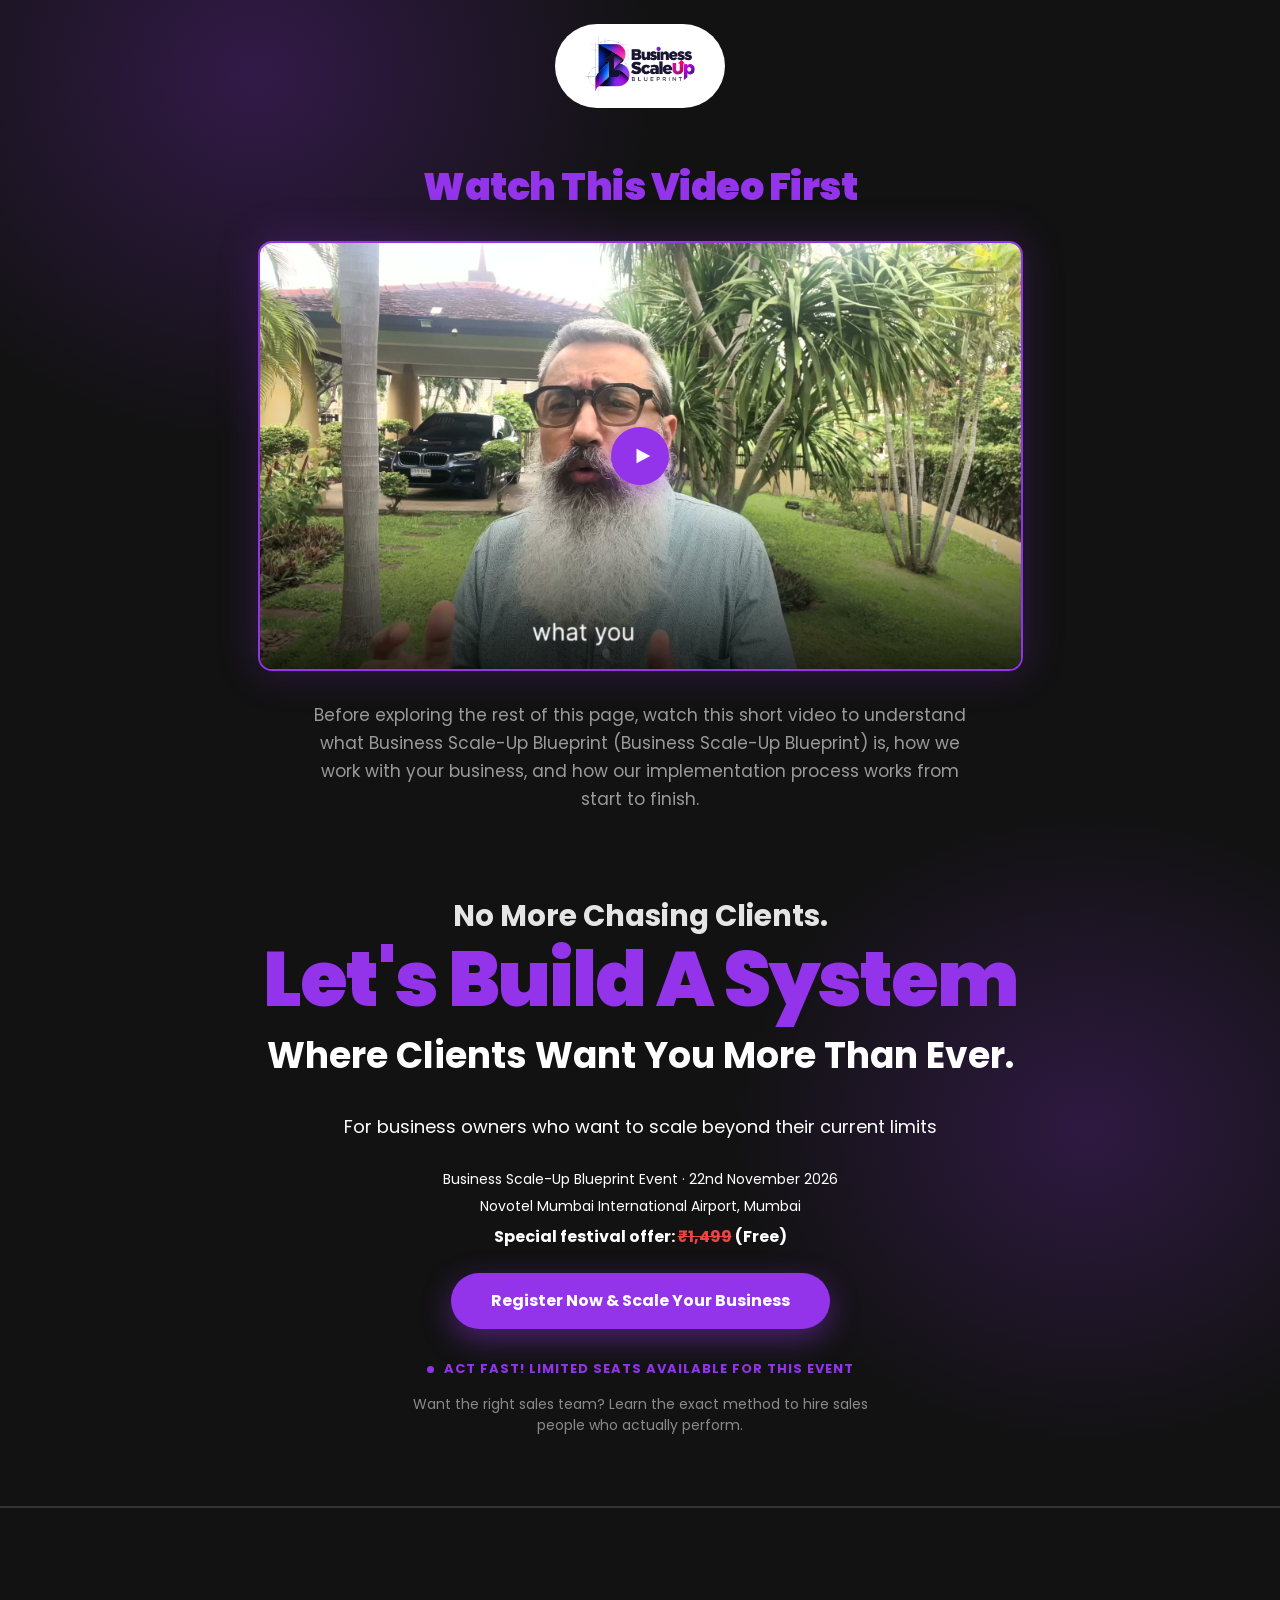
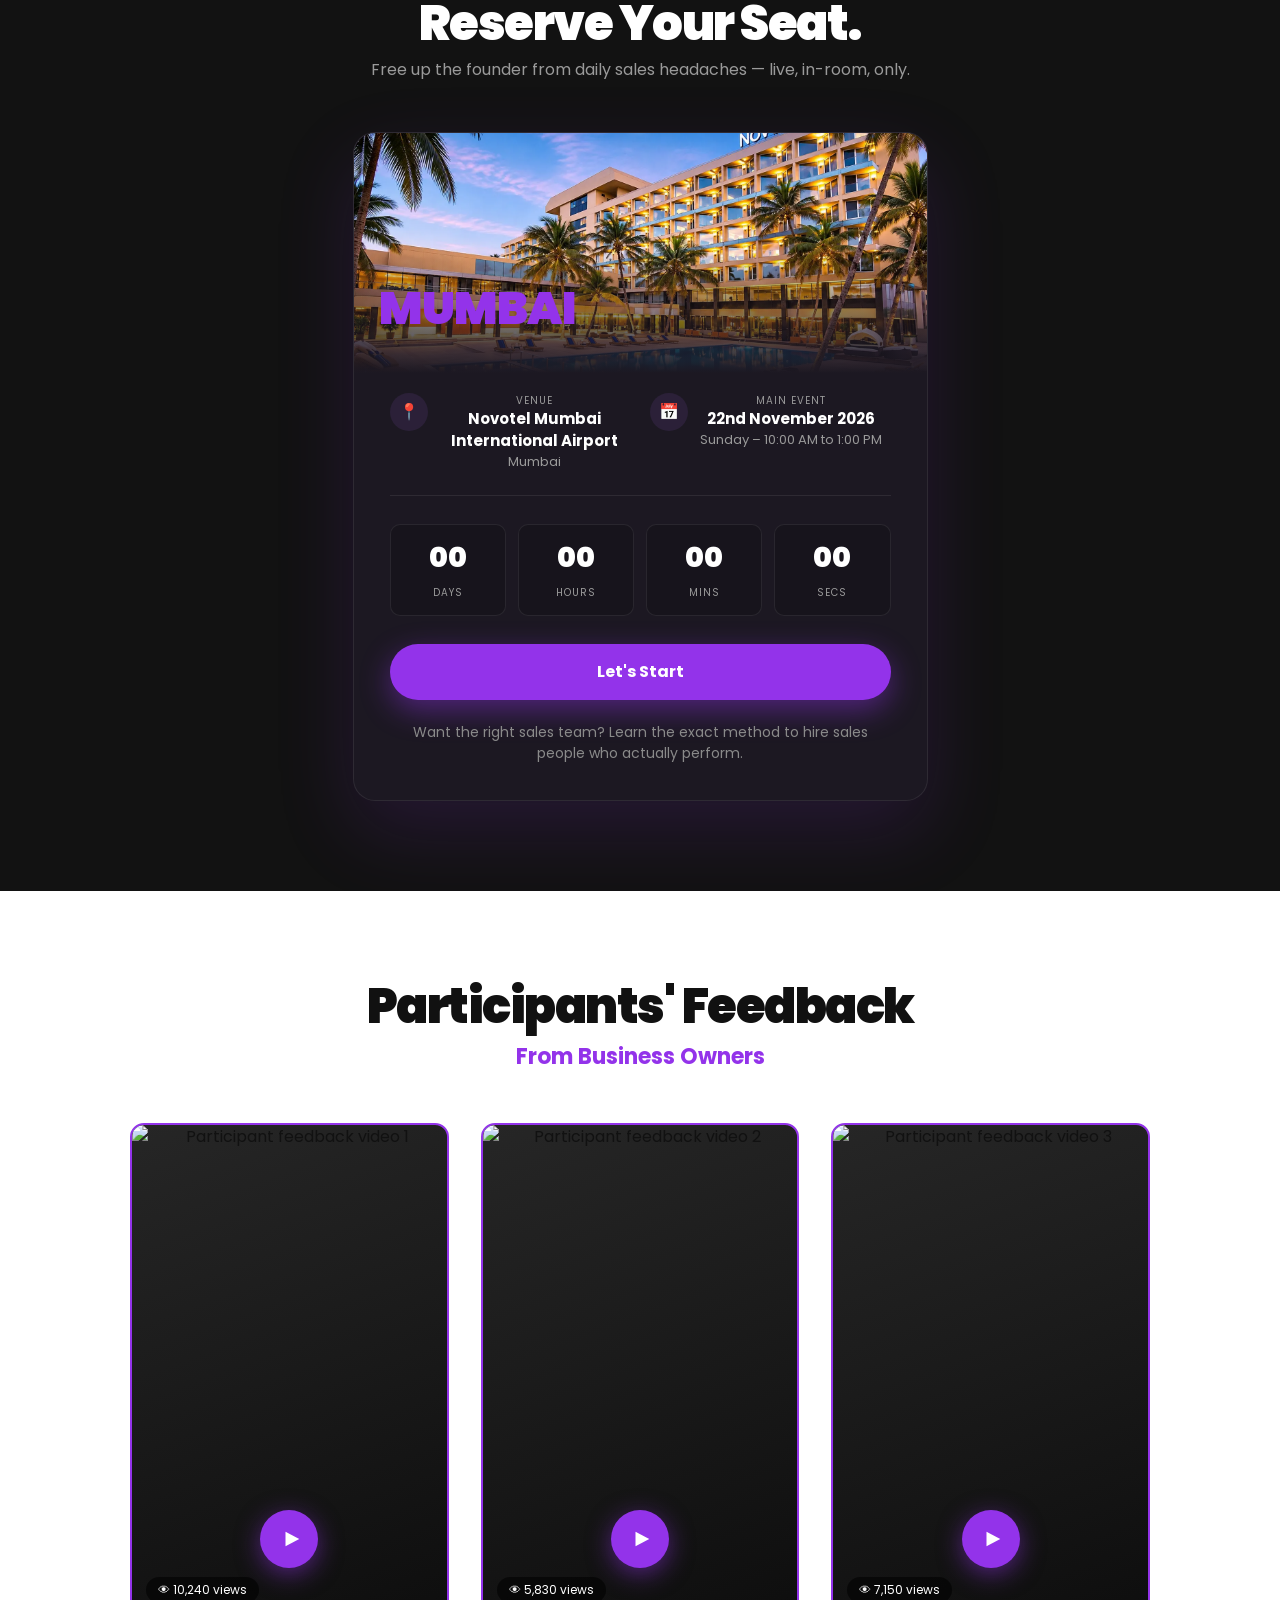
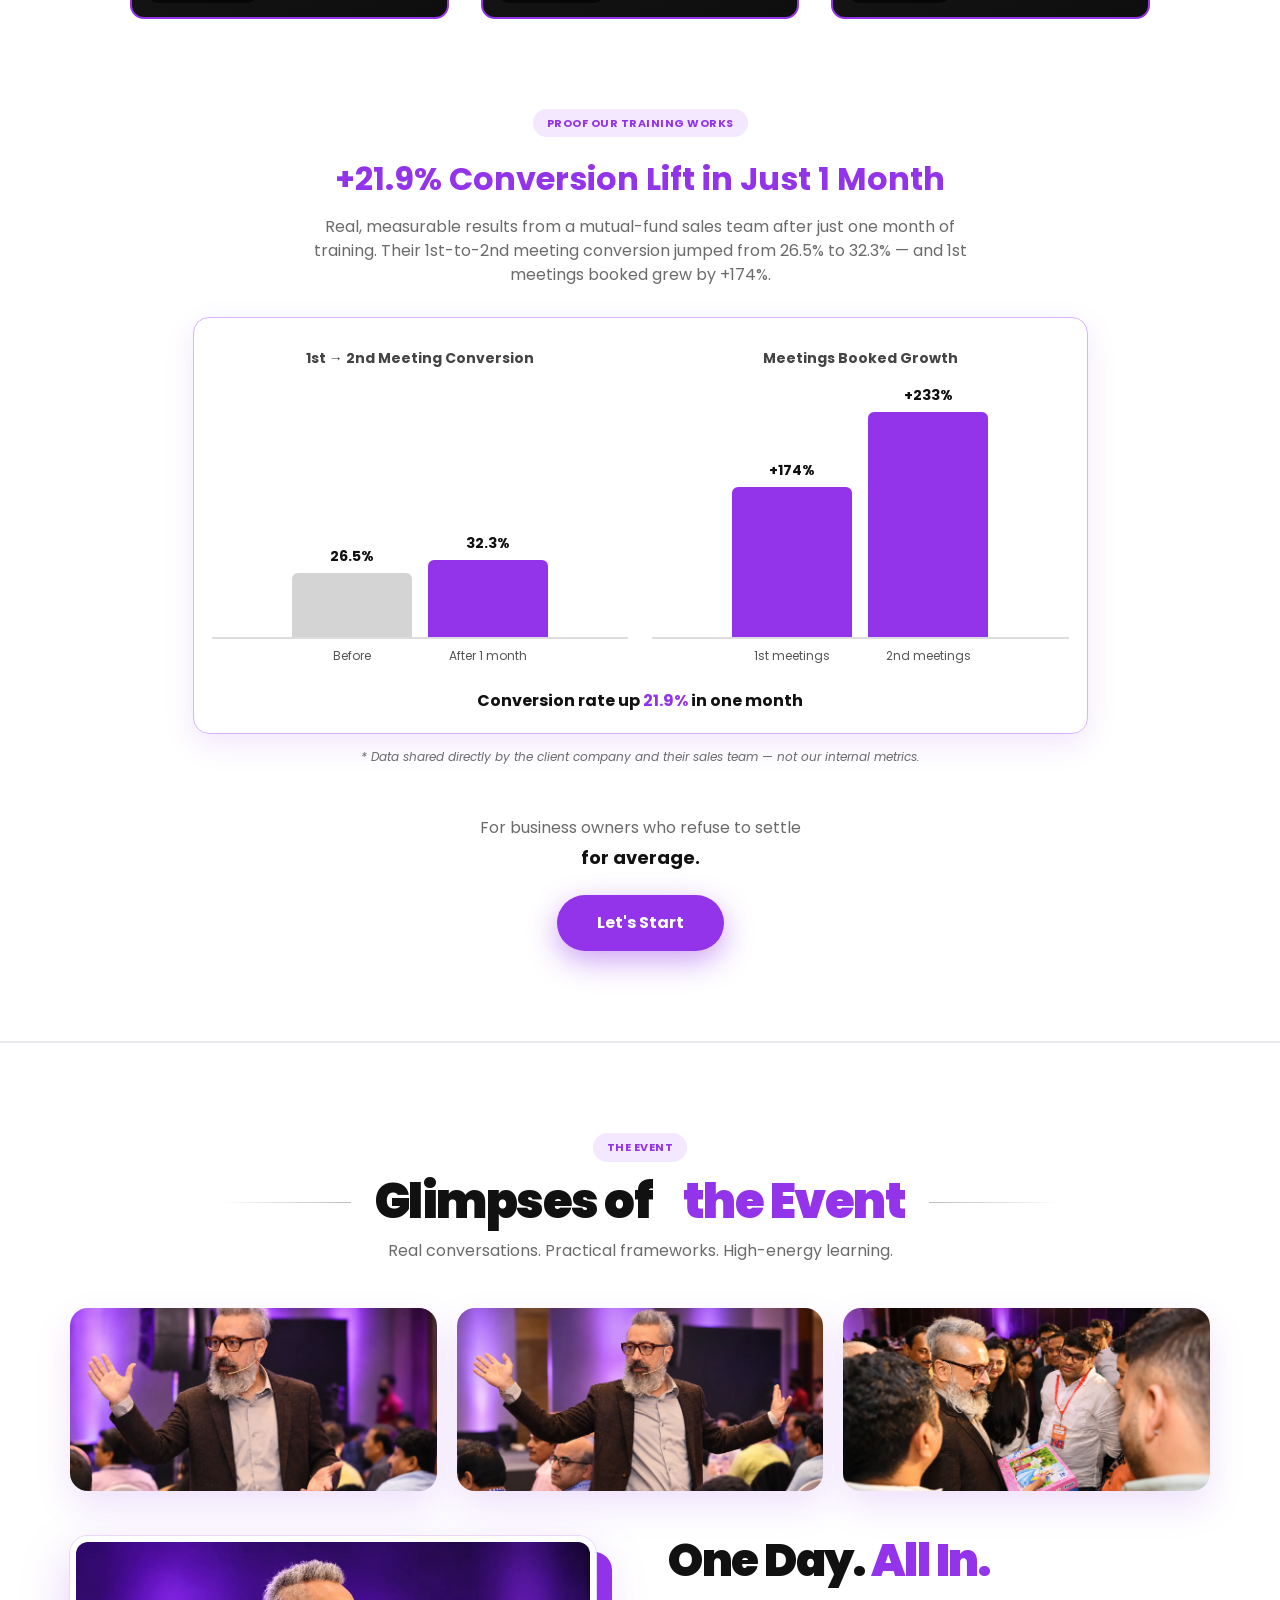
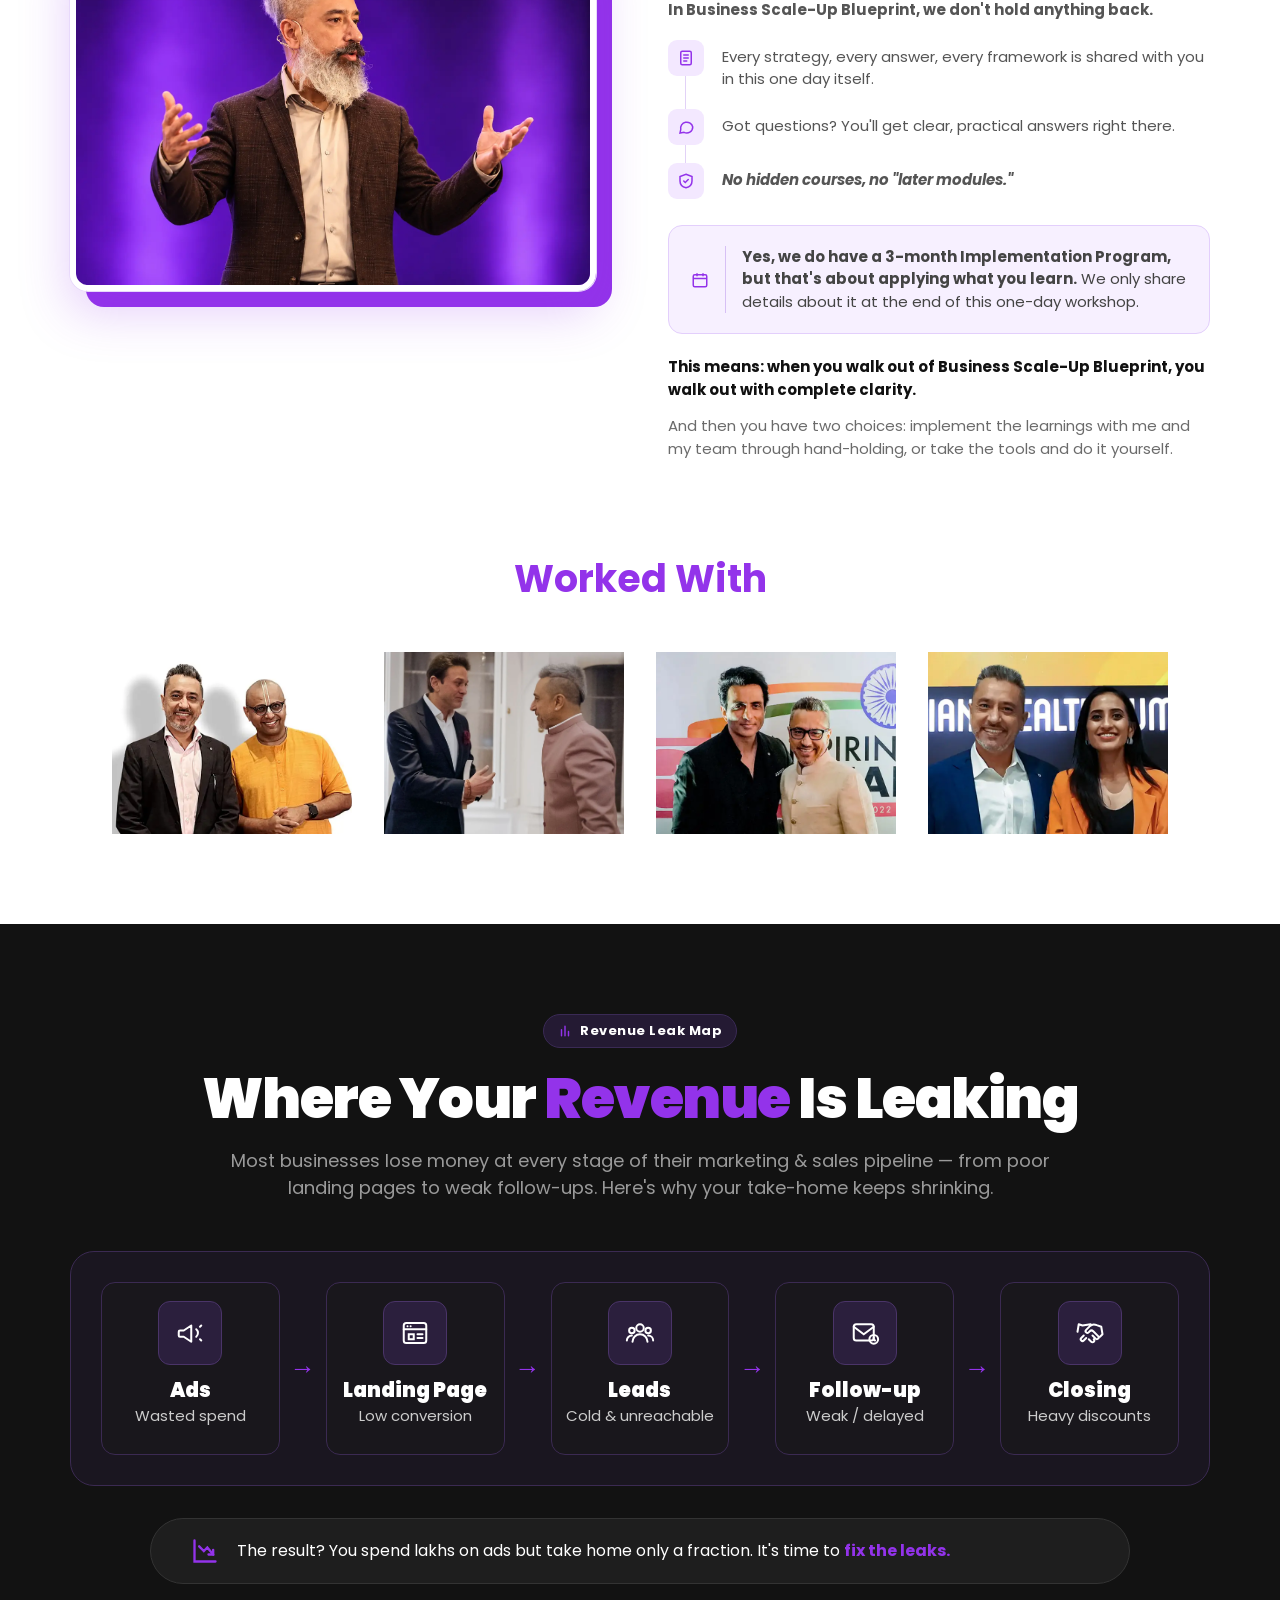
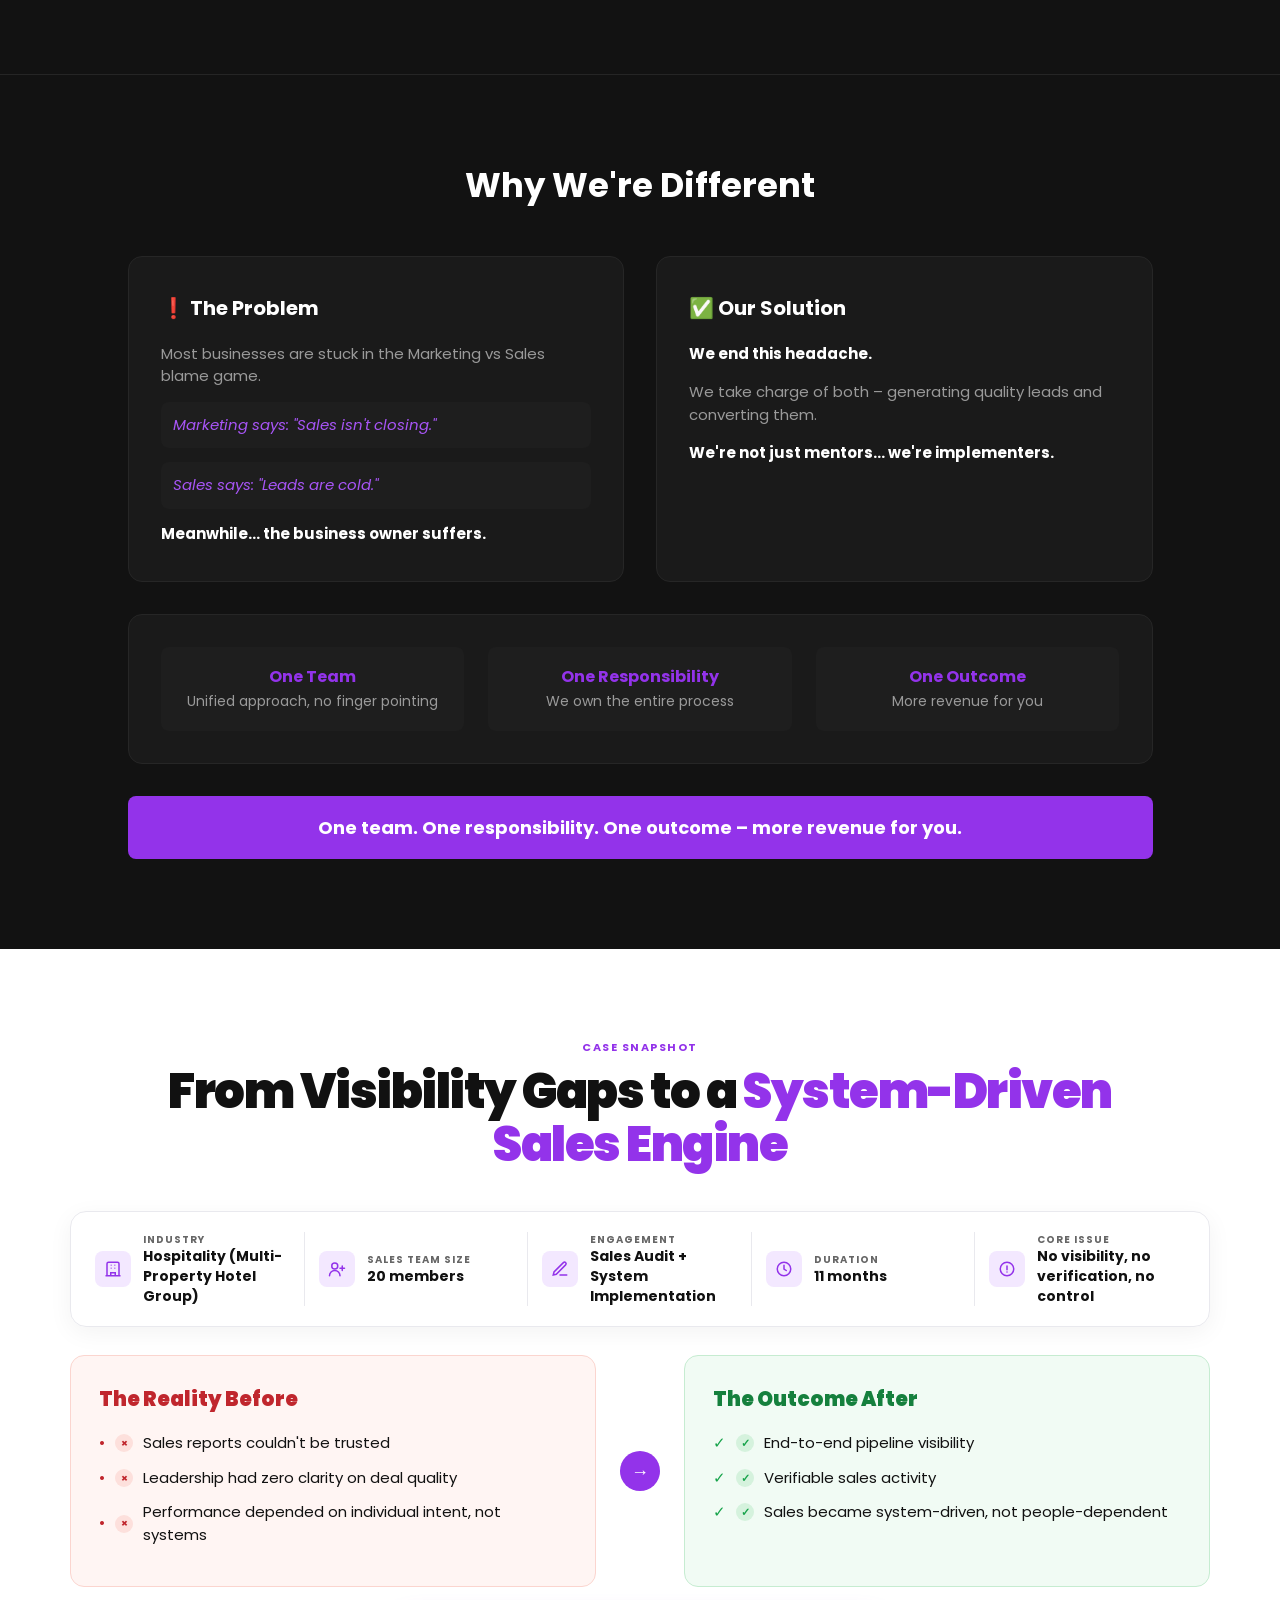
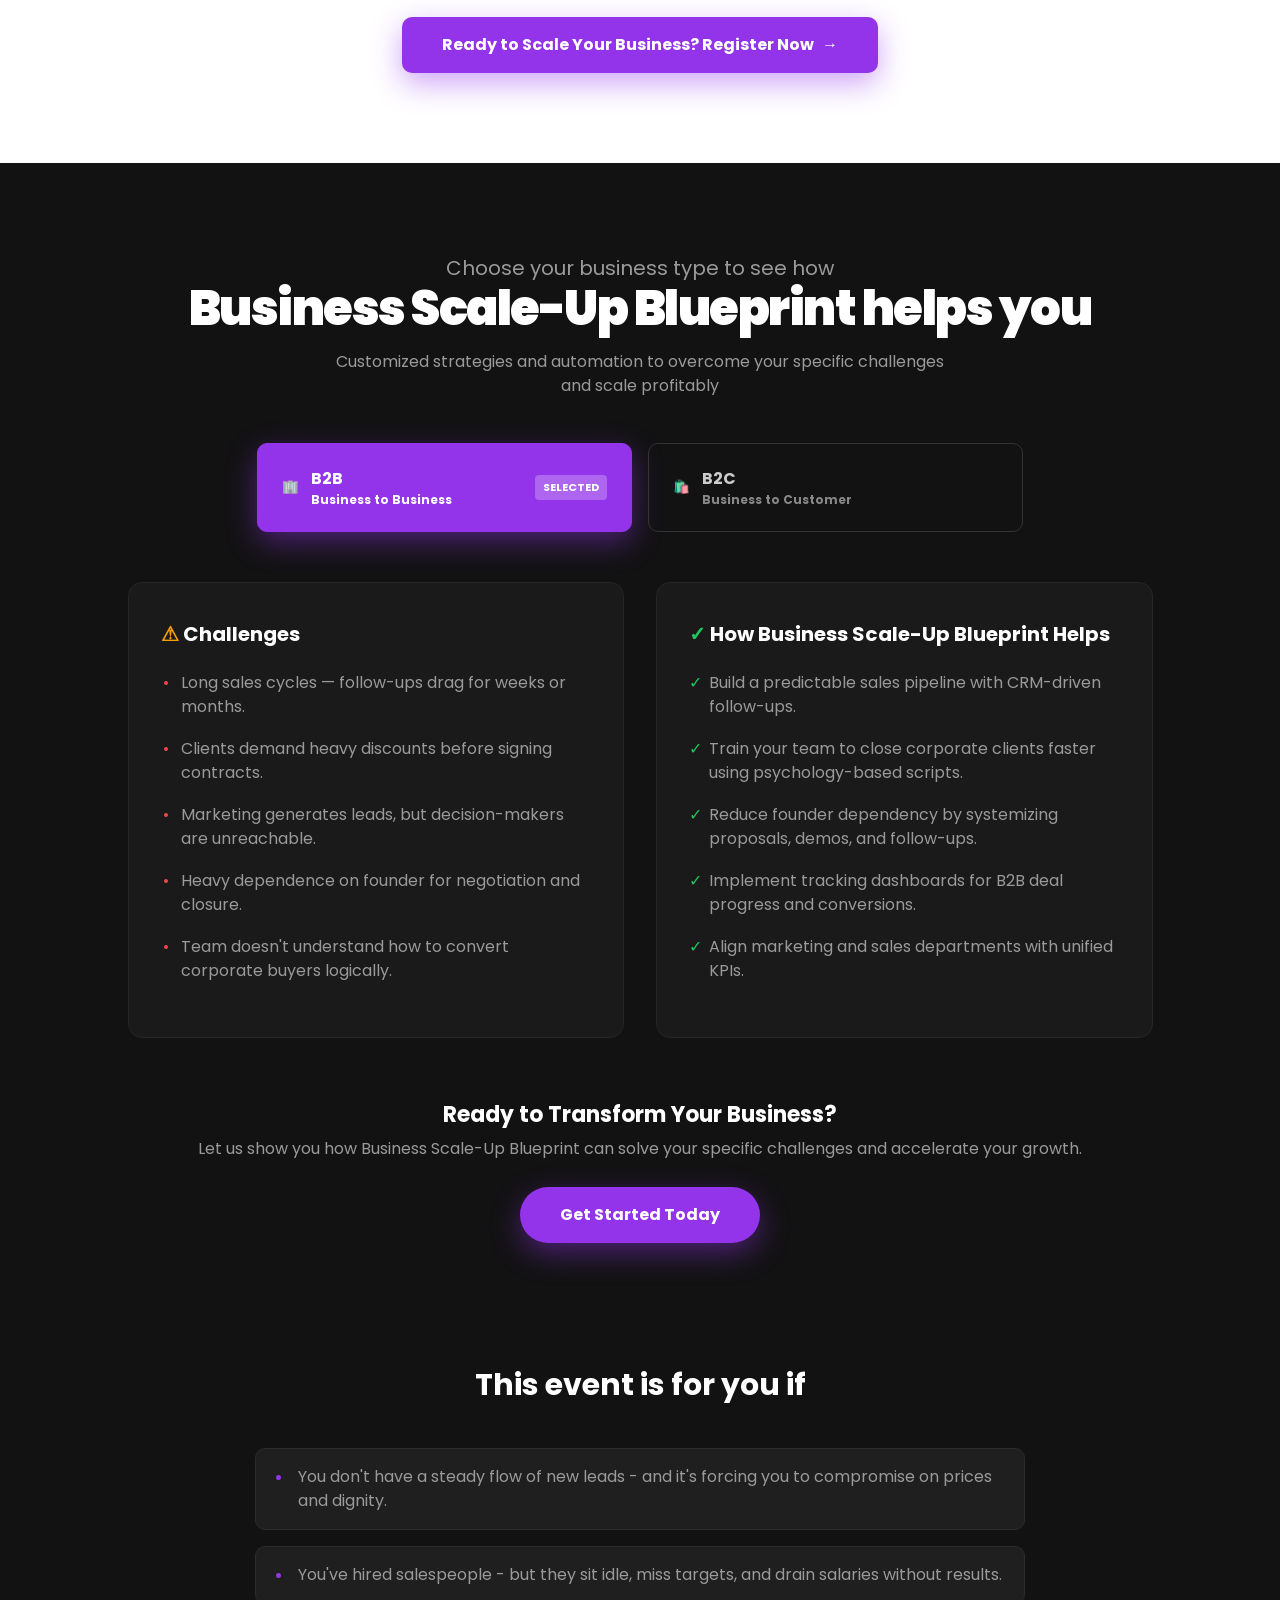
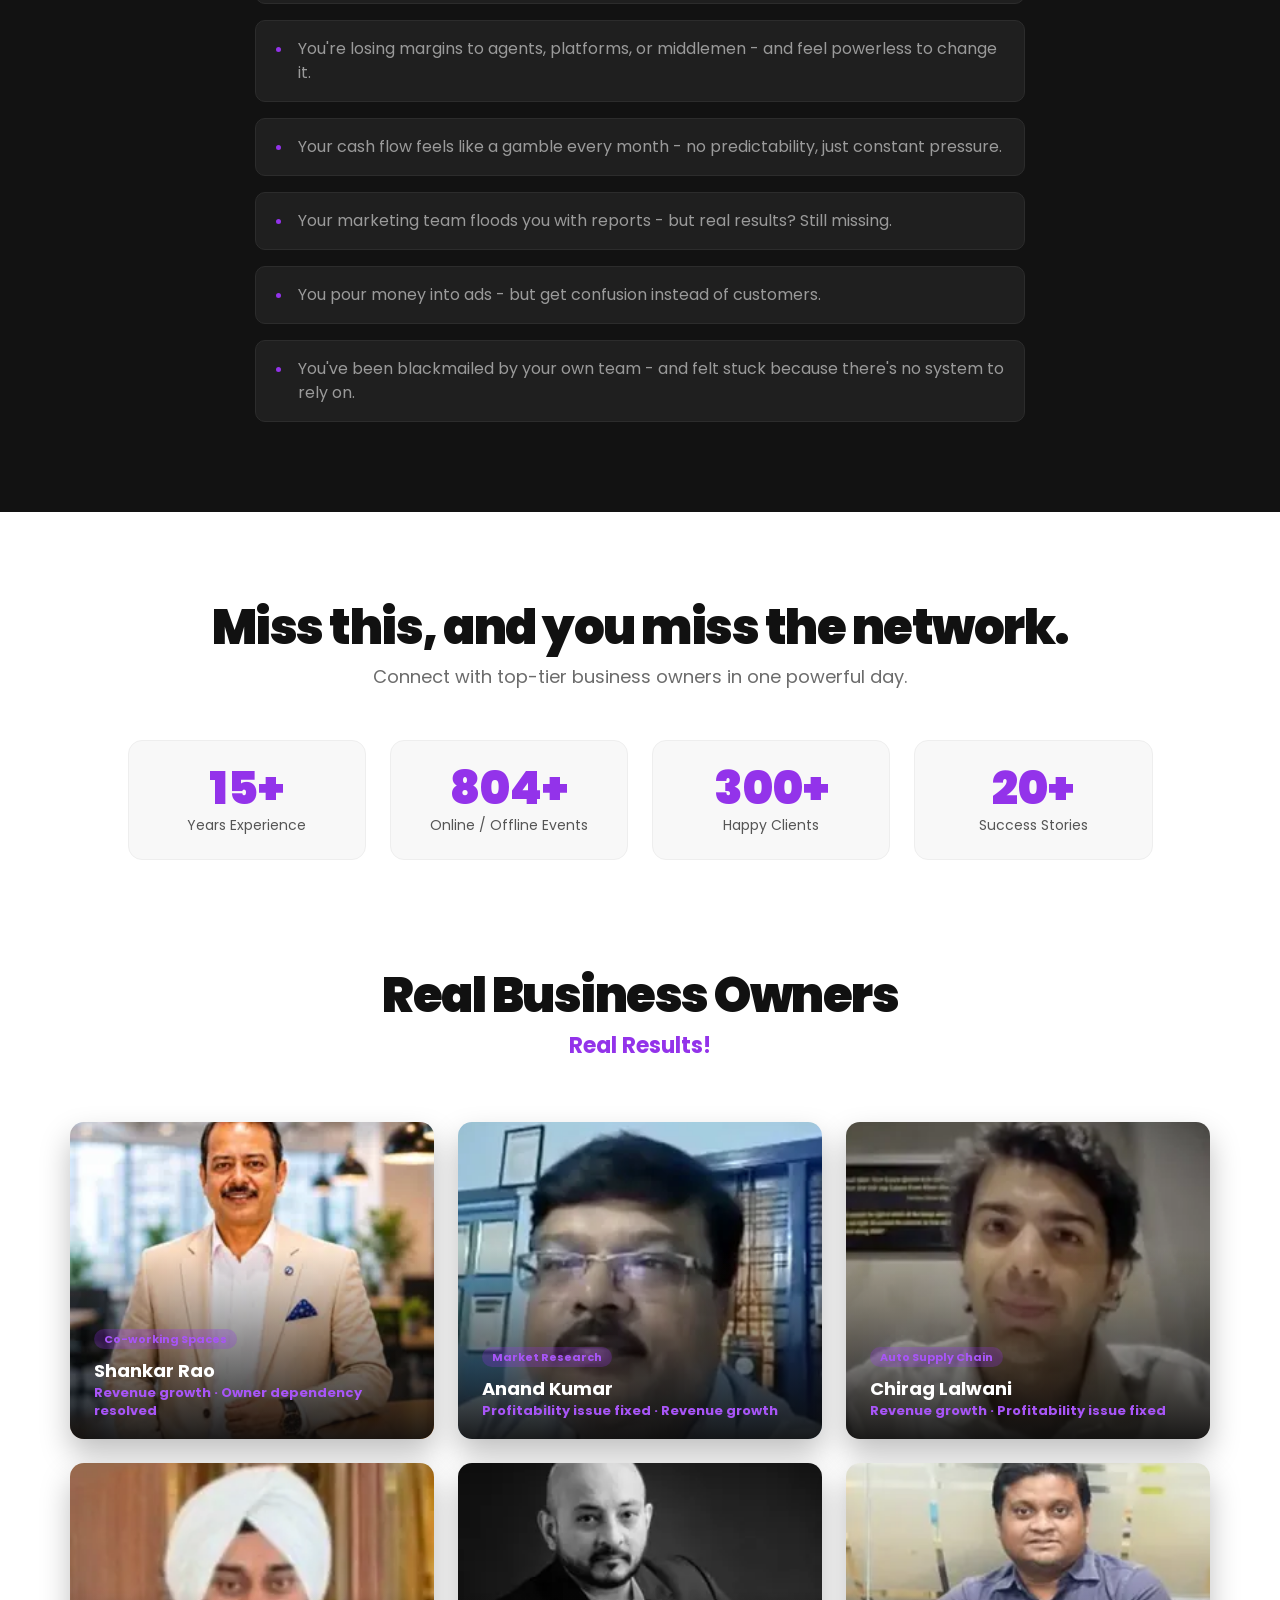
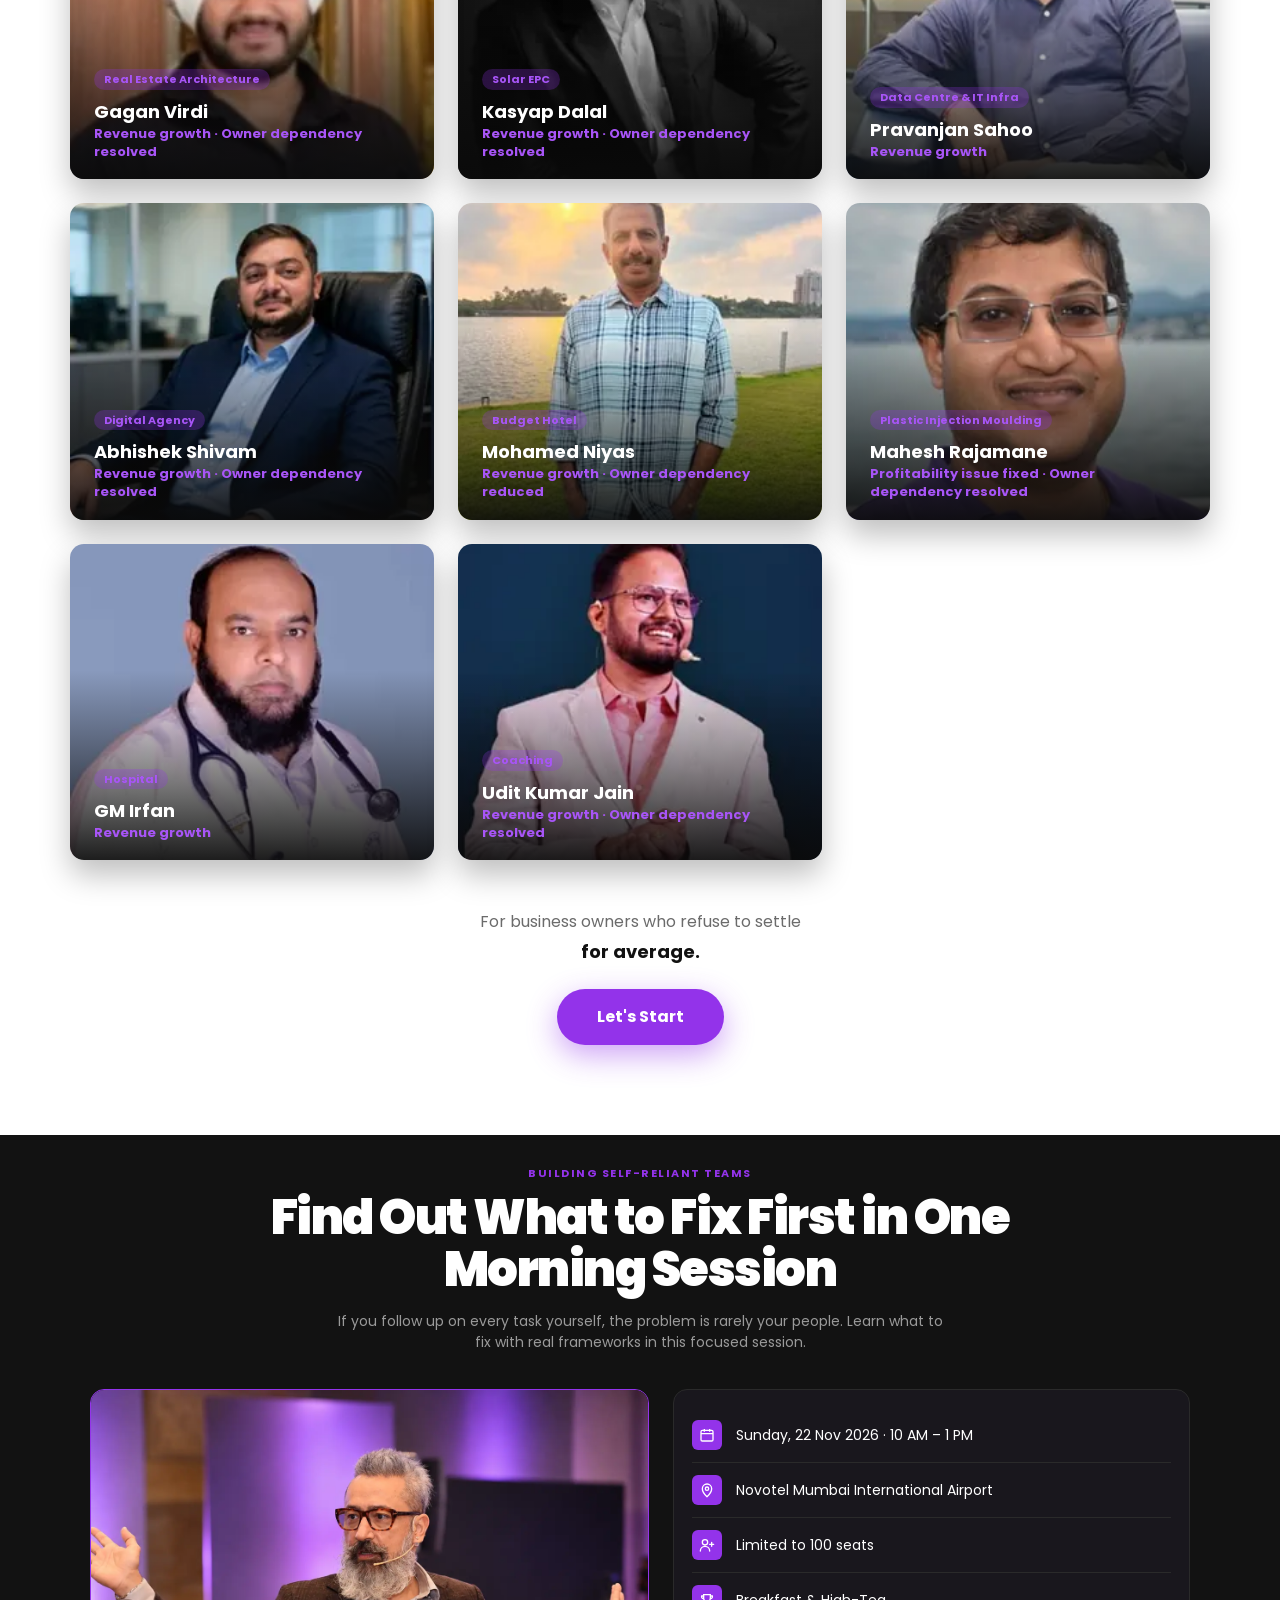
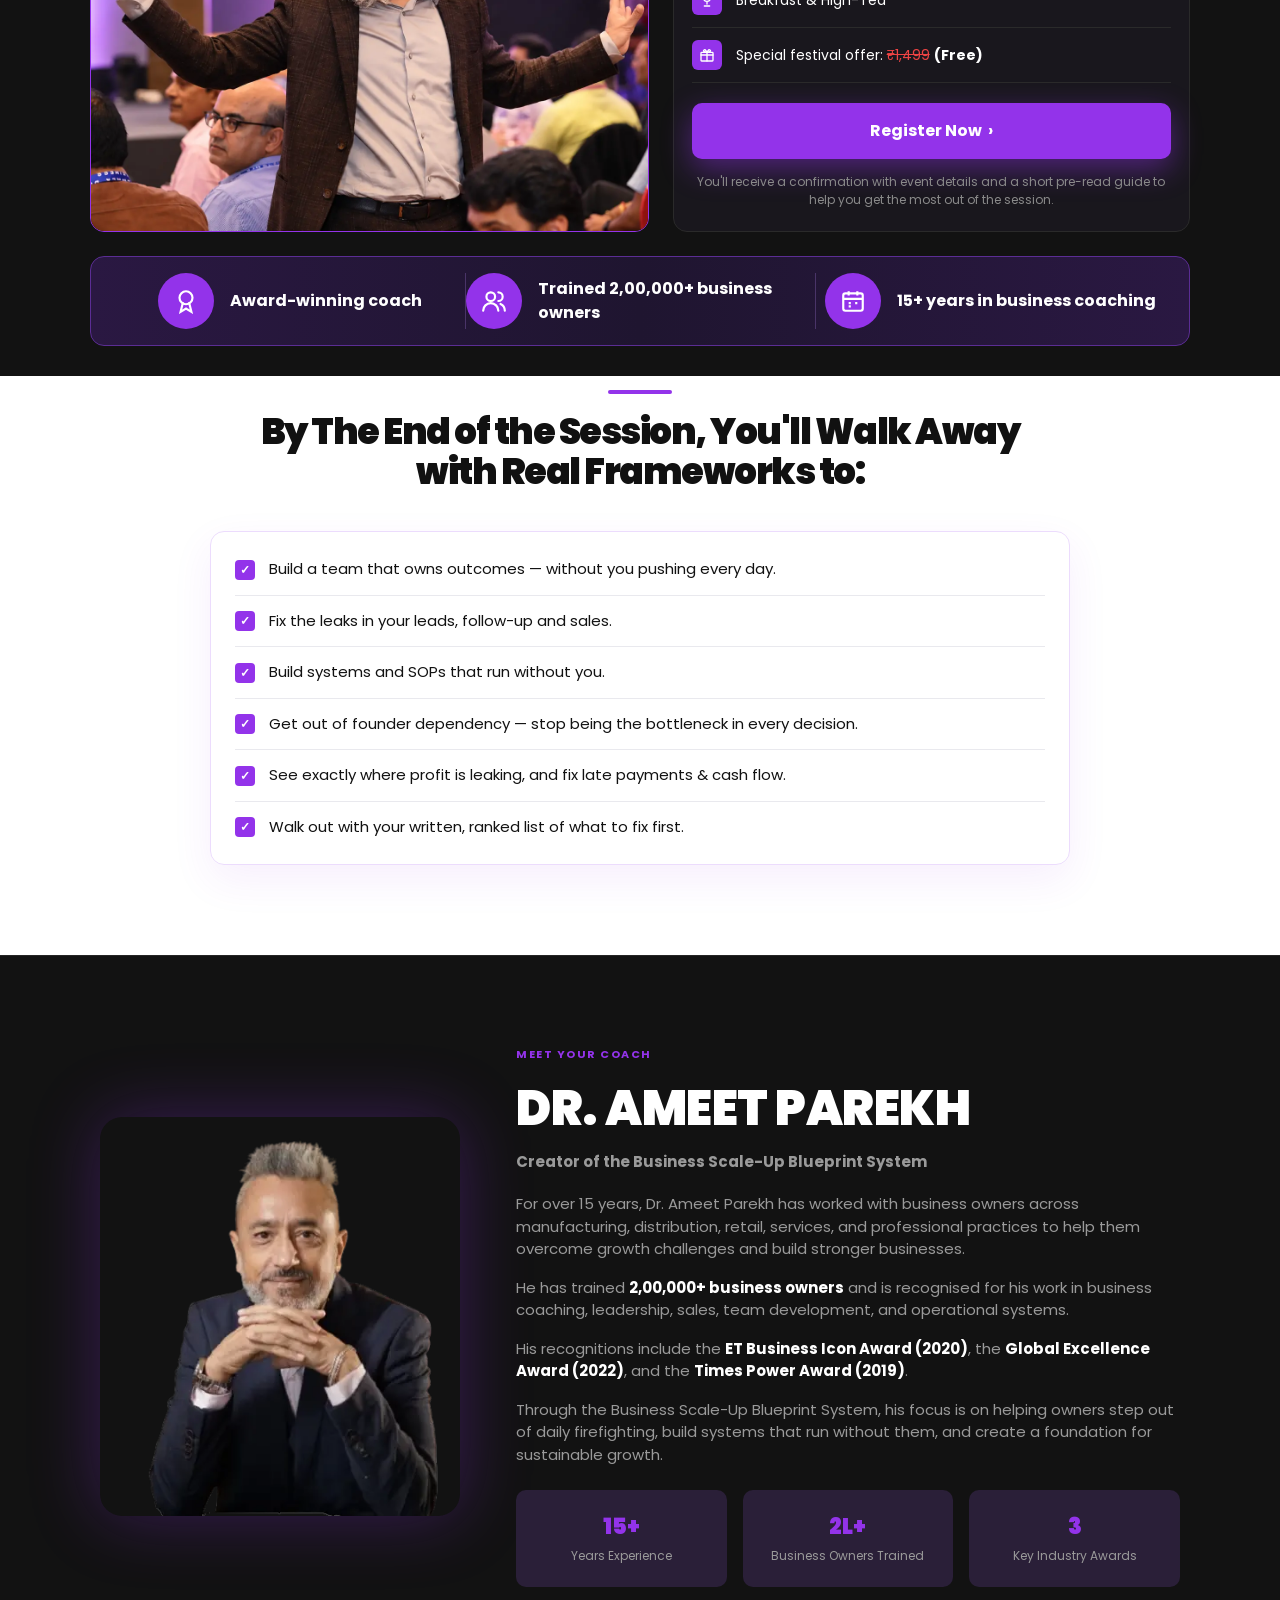
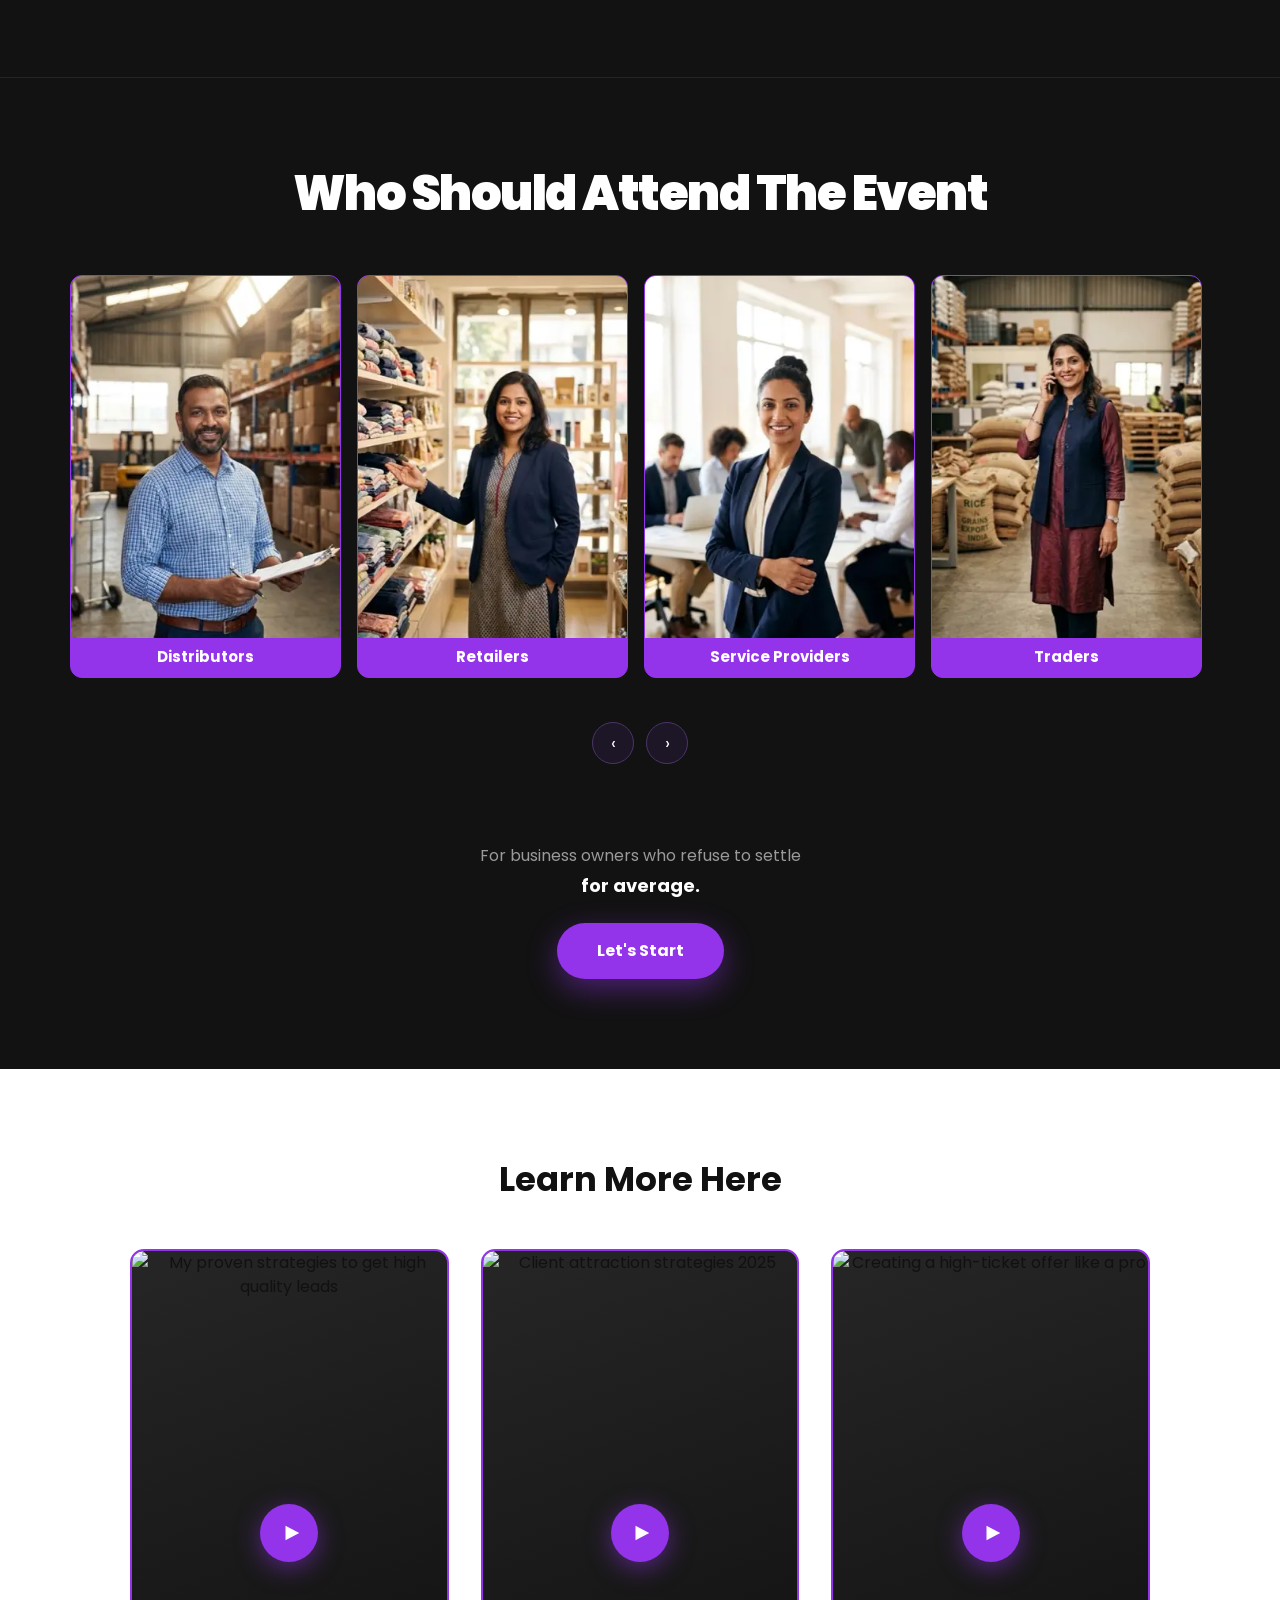
==== index.html @ 881541bb "project-1" ====
<!DOCTYPE html>
<html lang="en">

<head>
  <meta charset="UTF-8">
  <meta name="viewport" content="width=device-width, initial-scale=1.0">
  <title>Business Scale-Up Blueprint | Mumbai · 22 Nov 2026</title>
  <meta name="description"
    content="Business Scale-Up Blueprint — a one-morning live event with Dr. Ameet Parekh at Novotel Mumbai International Airport.">
  <link rel="preconnect" href="https://fonts.googleapis.com">
  <link rel="preconnect" href="https://fonts.gstatic.com" crossorigin>
  <link
    href="https://fonts.googleapis.com/css2?family=Poppins:ital,wght@0,400;0,500;0,700;0,900;1,400;1,700&display=swap"
    rel="stylesheet">
  <link rel="stylesheet" href="css/style.css">
</head>

<body>

  <!-- SVG play icon reused -->
  <svg width="0" height="0" style="position:absolute">
    <symbol id="i-play" viewBox="0 0 24 24">
      <path d="M6 4l15 8-15 8z" />
    </symbol>
  </svg>

  <!-- ================= 1. HERO ================= -->
  <header class="hero">
    <div class="container">
      <a href="#" class="logo-pill"><img src="assets/logo.webp" alt="Business Scale-Up Blueprint"></a>

      <h2 class="hero-title">Watch This Video First</h2>
      <div class="video-box" data-drive-id="1B0YJEiHAaiFu1p62d3DX7DwS8vbmgp_f">
        <img src="assets/hero-video-thumbnail.jpg" alt="Watch this video first">
        <button class="play" aria-label="Play video"><svg>
            <use href="#i-play" />
          </svg></button>
      </div>
      <p class="hero-desc">Before exploring the rest of this page, watch this short video to understand what Business
        Scale-Up Blueprint (Business Scale-Up Blueprint) is, how we work with your business, and how our implementation
        process works from start to finish.</p>

      <p class="hero-kicker">No More Chasing Clients.</p>
      <h1 class="hero-h1">Let's Build A System</h1>
      <p class="hero-h2">Where Clients Want You More Than Ever.</p>
      <p class="hero-for">For business owners who want to scale beyond their current limits</p>
      <p class="hero-meta">Business Scale-Up Blueprint Event · 22nd November 2026<br>Novotel Mumbai International
        Airport, Mumbai</p>
      <p class="hero-offer">Special festival offer: <span class="strike">₹1,499</span> (Free)</p>
      <a href="#" class="btn" data-popup>Register Now &amp; Scale Your Business</a>
      <br>
      <span class="act-fast">Act Fast! Limited Seats Available for This Event</span>
      <p class="small-note">Want the right sales team? Learn the exact method to hire sales people who actually perform.
      </p>
    </div>
  </header>

  <!-- ================= 2. RESERVE ================= -->
  <section class="sec reserve dark" id="reserve">
    <div class="container center">
      <h2 class="h-black h-lg">Reserve Your Seat.</h2>
      <p class="lead" style="margin-top:8px">Free up the founder from daily sales headaches — live, in-room, only.</p>

      <div class="reserve-card">
        <div class="reserve-img">
          <img src="assets/novotel-mumbai.webp" alt="Novotel Mumbai International Airport">
          <span>MUMBAI</span>
        </div>
        <div class="reserve-body">
          <div class="reserve-info">
            <div class="info-item">
              <span class="info-ico">📍</span>
              <div><small>Venue</small><b>Novotel Mumbai International Airport</b>
                <p>Mumbai</p>
              </div>
            </div>
            <div class="info-item">
              <span class="info-ico">📅</span>
              <div><small>Main Event</small><b>22nd November 2026</b>
                <p>Sunday – 10:00 AM to 1:00 PM</p>
              </div>
            </div>
          </div>
          <div class="countdown" id="countdown">
            <div><b data-cd="d">00</b><small>Days</small></div>
            <div><b data-cd="h">00</b><small>Hours</small></div>
            <div><b data-cd="m">00</b><small>Mins</small></div>
            <div><b data-cd="s">00</b><small>Secs</small></div>
          </div>
          <a href="#" class="btn btn-block" data-popup>Let's Start</a>
          <p class="small-note">Want the right sales team? Learn the exact method to hire sales people who actually
            perform.</p>
        </div>
      </div>
    </div>
  </section>

  <!-- ================= 3. FEEDBACK + PROOF ================= -->
  <section class="sec light">
    <div class="container center">
      <h2 class="h-black h-lg">Participants' Feedback</h2>
      <p class="h-sub">From Business Owners</p>

      <div class="video-grid">
        <div class="vcard">
          <img src="assets/feedback-video-1.webp" alt="Participant feedback video 1">
          <button class="play" aria-label="Play"><svg>
              <use href="#i-play" />
            </svg></button>
          <span class="views">👁 10,240 views</span>
        </div>
        <div class="vcard">
          <img src="assets/feedback-video-2.webp" alt="Participant feedback video 2">
          <button class="play" aria-label="Play"><svg>
              <use href="#i-play" />
            </svg></button>
          <span class="views">👁 5,830 views</span>
        </div>
        <div class="vcard">
          <img src="assets/feedback-video-3.webp" alt="Participant feedback video 3">
          <button class="play" aria-label="Play"><svg>
              <use href="#i-play" />
            </svg></button>
          <span class="views">👁 7,150 views</span>
        </div>
      </div>

      <div class="proof">
        <span class="pill-label">Proof Our Training Works</span>
        <h3>+21.9% Conversion Lift in Just 1 Month</h3>
        <p class="lead">Real, measurable results from a mutual-fund sales team after just one month of training. Their
          1st-to-2nd meeting conversion jumped from 26.5% to 32.3% — and 1st meetings booked grew by +174%.</p>

        <div class="chart-card">
          <div class="chart">
            <h4>1st → 2nd Meeting Conversion</h4>
            <div class="bars">
              <div class="bar grey"><b>26.5%</b><i style="height:24%"></i></div>
              <div class="bar"><b>32.3%</b><i style="height:29%"></i></div>
            </div>
            <div class="bar-labels"><span>Before</span><span>After 1 month</span></div>
          </div>
          <div class="chart">
            <h4>Meetings Booked Growth</h4>
            <div class="bars">
              <div class="bar"><b>+174%</b><i style="height:56%"></i></div>
              <div class="bar"><b>+233%</b><i style="height:84%"></i></div>
            </div>
            <div class="bar-labels"><span>1st meetings</span><span>2nd meetings</span></div>
          </div>
          <p class="chart-foot">Conversion rate up <span class="purple">21.9%</span> in one month</p>
        </div>
        <p class="footnote">* Data shared directly by the client company and their sales team — not our internal
          metrics.</p>
      </div>

      <div class="cta-block">
        <span class="l1">For business owners who refuse to settle</span>
        <span class="l2">for average.</span>
        <a href="#" class="btn" data-popup>Let's Start</a>
      </div>
    </div>
  </section>

  <!-- ================= 4. GLIMPSES / ONE DAY / WORKED WITH ================= -->
  <section class="sec light glimpses">
    <div class="container center">
      <span class="pill-label">The Event</span>
      <h2 class="h-black h-lg title-lines">Glimpses of <span class="purple">&nbsp;the Event</span></h2>
      <p class="lead">Real conversations. Practical frameworks. High-energy learning.</p>

      <div class="photo-row">
        <img src="assets/event-photo-1.webp" alt="Event photo 1">
        <img src="assets/event-photo-2.webp" alt="Event photo 2">
        <img src="assets/event-photo-3.webp" alt="Event photo 3">
      </div>

      <div class="allin" style="text-align:left">
        <div class="allin-img"><img src="assets/one-day-all-in.webp" alt="Dr. Ameet Parekh on stage"></div>
        <div>
          <h2 class="h-black">One Day. <span class="purple">All In.</span></h2>
          <p class="intro">In Business Scale-Up Blueprint, we don't hold anything back.</p>
          <div class="steps">
            <div class="step">
              <span class="step-ico"><svg viewBox="0 0 24 24" fill="none" stroke-width="2" stroke-linecap="round">
                  <rect x="5" y="3" width="14" height="18" rx="2" />
                  <path d="M9 8h6M9 12h6M9 16h4" />
                </svg></span>
              <p>Every strategy, every answer, every framework is shared with you in this one day itself.</p>
            </div>
            <div class="step">
              <span class="step-ico"><svg viewBox="0 0 24 24" fill="none" stroke-width="2" stroke-linecap="round">
                  <path d="M21 12a8 8 0 0 1-11.6 7.1L4 20l1-4.6A8 8 0 1 1 21 12z" />
                </svg></span>
              <p>Got questions? You'll get clear, practical answers right there.</p>
            </div>
            <div class="step">
              <span class="step-ico"><svg viewBox="0 0 24 24" fill="none" stroke-width="2" stroke-linecap="round">
                  <path d="M12 3l8 3v6c0 5-3.5 8-8 9-4.5-1-8-4-8-9V6z" />
                  <path d="M9 12l2 2 4-4" />
                </svg></span>
              <p><b><i>No hidden courses, no "later modules."</i></b></p>
            </div>
          </div>
          <div class="note-box">
            <svg width="18" height="18" viewBox="0 0 24 24" fill="none" stroke-width="2">
              <rect x="3" y="5" width="18" height="16" rx="2" />
              <path d="M3 10h18M8 3v4M16 3v4" />
            </svg>
            <p><b>Yes, we do have a 3-month Implementation Program, but that's about applying what you learn.</b> We
              only share details about it at the end of this one-day workshop.</p>
          </div>
          <p class="bold">This means: when you walk out of Business Scale-Up Blueprint, you walk out with complete
            clarity.</p>
          <p class="muted">And then you have two choices: implement the learnings with me and my team through
            hand-holding, or take the tools and do it yourself.</p>
        </div>
      </div>

      <div class="worked">
        <h3>Worked With</h3>
        <div class="worked-row">
          <img src="assets/worked-with-1.webp" alt="Worked with 1">
          <img src="assets/worked-with-2.webp" alt="Worked with 2">
          <img src="assets/worked-with-3.webp" alt="Worked with 3">
          <img src="assets/worked-with-4.webp" alt="Worked with 4">
        </div>
      </div>
    </div>
  </section>

  <!-- ================= 5. REVENUE LEAK ================= -->
  <section class="sec dark leak">
    <div class="container center">
      <span class="pill-label">
        <svg width="14" height="14" viewBox="0 0 24 24" fill="none" stroke="#9333ea" stroke-width="2.5"
          stroke-linecap="round">
          <path d="M6 20V10M12 20V4M18 20v-7" />
        </svg>
        Revenue Leak Map
      </span>
      <h2 class="h-black h-xl" style="margin-top:20px">Where Your <span class="purple">Revenue</span> Is Leaking</h2>
      <p class="lead">Most businesses lose money at every stage of their marketing &amp; sales pipeline — from poor
        landing pages to weak follow-ups. Here's why your take-home keeps shrinking.</p>

      <div class="flow">
        <div class="flow-step">
          <span class="flow-ico"><svg viewBox="0 0 24 24" fill="none" stroke-width="1.6" stroke-linecap="round"
              stroke-linejoin="round">
              <path d="M3 11v3a1 1 0 0 0 1 1h3l6 4V6L7 10H4a1 1 0 0 0-1 1z" />
              <path d="M17 9a4 4 0 0 1 0 6M20 7l1-1M20 17l1 1" />
            </svg></span>
          <div><b>Ads</b><small>Wasted spend</small></div>
        </div>
        <span class="flow-arrow">→</span>
        <div class="flow-step">
          <span class="flow-ico"><svg viewBox="0 0 24 24" fill="none" stroke-width="1.6" stroke-linecap="round">
              <rect x="3" y="4" width="18" height="16" rx="2" />
              <path d="M3 9h18M6 6.5h.01M8.5 6.5h.01M7 13h4v4H7zM14 13h4M14 16h4" />
            </svg></span>
          <div><b>Landing Page</b><small>Low conversion</small></div>
        </div>
        <span class="flow-arrow">→</span>
        <div class="flow-step">
          <span class="flow-ico"><svg viewBox="0 0 24 24" fill="none" stroke-width="1.6" stroke-linecap="round">
              <circle cx="12" cy="8" r="3" />
              <circle cx="5.5" cy="10" r="2.2" />
              <circle cx="18.5" cy="10" r="2.2" />
              <path d="M6 19a6 6 0 0 1 12 0M1.5 18a4 4 0 0 1 4-4M22.5 18a4 4 0 0 0-4-4" />
            </svg></span>
          <div><b>Leads</b><small>Cold &amp; unreachable</small></div>
        </div>
        <span class="flow-arrow">→</span>
        <div class="flow-step">
          <span class="flow-ico"><svg viewBox="0 0 24 24" fill="none" stroke-width="1.6" stroke-linecap="round">
              <rect x="3" y="5" width="16" height="13" rx="2" />
              <path d="M3 7l8 6 8-6" />
              <circle cx="19" cy="17" r="3.5" />
              <path d="M19 15.5V17l1 1" />
            </svg></span>
          <div><b>Follow-up</b><small>Weak / delayed</small></div>
        </div>
        <span class="flow-arrow">→</span>
        <div class="flow-step">
          <span class="flow-ico"><svg viewBox="0 0 24 24" fill="none" stroke-width="1.6" stroke-linecap="round"
              stroke-linejoin="round">
              <path
                d="M11 17l2 2a1.4 1.4 0 0 0 2-2M14 14l2.5 2.5a1.4 1.4 0 0 0 2-2l-3.9-3.9a2 2 0 0 0-2.8 0l-.9.9a1.4 1.4 0 0 1-2-2l2.8-2.8a5 5 0 0 1 5.7-1L21 7l1 6-2 2M2 11l1-6 3 1 6.5-1" />
              <path d="M7 14l-2 2a1.4 1.4 0 0 0 2 2l2-2" />
            </svg></span>
          <div><b>Closing</b><small>Heavy discounts</small></div>
        </div>
      </div>

      <div class="leak-result">
        <svg width="28" height="28" viewBox="0 0 24 24" fill="none" stroke-width="2" stroke-linecap="round">
          <path d="M3 3v18h18" />
          <path d="M7 8l4 4 3-3 5 6" />
          <path d="M19 11v4h-4" />
        </svg>
        <p>The result? You spend lakhs on ads but take home only a fraction. It's time to <b>fix the leaks.</b></p>
      </div>
    </div>
  </section>

  <!-- ================= 6. WHY DIFFERENT ================= -->
  <section class="sec dark border-top">
    <div class="container center">
      <h2 class="h-md">Why We're Different</h2>

      <div class="diff-grid" style="text-align:left">
        <div class="diff-card">
          <h4>❗ The Problem</h4>
          <p>Most businesses are stuck in the Marketing vs Sales blame game.</p>
          <p class="quote">Marketing says: "Sales isn't closing."</p>
          <p class="quote">Sales says: "Leads are cold."</p>
          <p class="bold">Meanwhile… the business owner suffers.</p>
        </div>
        <div class="diff-card">
          <h4>✅ Our Solution</h4>
          <p class="bold" style="margin-bottom:16px">We end this headache.</p>
          <p>We take charge of both – generating quality leads and converting them.</p>
          <p class="bold" style="margin-top:16px">We're not just mentors… we're implementers.</p>
        </div>
      </div>

      <div class="one-row">
        <div><b>One Team</b><small>Unified approach, no finger pointing</small></div>
        <div><b>One Responsibility</b><small>We own the entire process</small></div>
        <div><b>One Outcome</b><small>More revenue for you</small></div>
      </div>
      <div class="purple-bar">One team. One responsibility. One outcome – more revenue for you.</div>
    </div>
  </section>

  <!-- ================= 7. CASE SNAPSHOT ================= -->
  <section class="sec light">
    <div class="container center">
      <span class="eyebrow">Case Snapshot</span>
      <h2 class="h-black h-lg">From Visibility Gaps to a <span class="purple">System-Driven<br>Sales Engine</span></h2>

      <div class="case-info" style="text-align:left">
        <div>
          <span class="ci-ico"><svg viewBox="0 0 24 24" fill="none" stroke-width="2">
              <path d="M4 21V5a2 2 0 0 1 2-2h12a2 2 0 0 1 2 2v16M2 21h20M9 21v-4h6v4M9 7h1M14 7h1M9 11h1M14 11h1" />
            </svg></span>
          <div><small>Industry</small><b>Hospitality (Multi-Property Hotel Group)</b></div>
        </div>
        <div>
          <span class="ci-ico"><svg viewBox="0 0 24 24" fill="none" stroke-width="2" stroke-linecap="round">
              <circle cx="9" cy="8" r="4" />
              <path d="M2 21a7 7 0 0 1 14 0M19 8v6M16 11h6" />
            </svg></span>
          <div><small>Sales Team Size</small><b>20 members</b></div>
        </div>
        <div>
          <span class="ci-ico"><svg viewBox="0 0 24 24" fill="none" stroke-width="2" stroke-linecap="round">
              <path d="M12 20h9M16.5 3.5a2.1 2.1 0 0 1 3 3L7 19l-4 1 1-4z" />
            </svg></span>
          <div><small>Engagement</small><b>Sales Audit + System Implementation</b></div>
        </div>
        <div>
          <span class="ci-ico"><svg viewBox="0 0 24 24" fill="none" stroke-width="2" stroke-linecap="round">
              <circle cx="12" cy="12" r="9" />
              <path d="M12 7v5l3 2" />
            </svg></span>
          <div><small>Duration</small><b>11 months</b></div>
        </div>
        <div>
          <span class="ci-ico"><svg viewBox="0 0 24 24" fill="none" stroke-width="2" stroke-linecap="round">
              <circle cx="12" cy="12" r="9" />
              <path d="M12 8v5M12 16h.01" />
            </svg></span>
          <div><small>Core Issue</small><b>No visibility, no verification, no control</b></div>
        </div>
      </div>

      <div class="ba" style="text-align:left">
        <div class="ba-card before">
          <h4>The Reality Before</h4>
          <ul>
            <li><i>×</i> Sales reports couldn't be trusted</li>
            <li><i>×</i> Leadership had zero clarity on deal quality</li>
            <li><i>×</i> Performance depended on individual intent, not systems</li>
          </ul>
        </div>
        <span class="ba-arrow">→</span>
        <div class="ba-card after">
          <h4>The Outcome After</h4>
          <ul>
            <li><i>✓</i> End-to-end pipeline visibility</li>
            <li><i>✓</i> Verifiable sales activity</li>
            <li><i>✓</i> Sales became system-driven, not people-dependent</li>
          </ul>
        </div>
      </div>

      <a href="#" class="btn btn-rect" data-popup style="margin-top:30px">Ready to Scale Your Business? Register Now
        <span>→</span></a>
    </div>
  </section>

  <!-- ================= 8. BUSINESS TYPE + FOR YOU ================= -->
  <section class="sec dark">
    <div class="container center">
      <p class="lead" style="font-size:20px">Choose your business type to see how</p>
      <h2 class="h-black h-lg">Business Scale-Up Blueprint helps you</h2>
      <p class="lead" style="max-width:640px;margin:14px auto 0">Customized strategies and automation to overcome your
        specific challenges and scale profitably</p>

      <div class="tabs" role="tablist">
        <button class="tab active" data-tab="b2b" role="tab">
          <span>🏢</span>
          <div><b>B2B</b><small>Business to Business</small></div><span class="sel">SELECTED</span>
        </button>
        <button class="tab" data-tab="b2c" role="tab">
          <span>🛍️</span>
          <div><b>B2C</b><small>Business to Customer</small></div><span class="sel">SELECTED</span>
        </button>
      </div>

      <div class="panels" id="tabPanels" style="text-align:left">
        <div class="panel">
          <h4><span style="color:#f59e0b">⚠</span> Challenges</h4>
          <ul data-list="c"></ul>
        </div>
        <div class="panel helps">
          <h4><span style="color:#22c55e">✓</span> How Business Scale-Up Blueprint Helps</h4>
          <ul data-list="s"></ul>
        </div>
      </div>

      <div class="transform">
        <h4>Ready to Transform Your Business?</h4>
        <p>Let us show you how Business Scale-Up Blueprint can solve your specific challenges and accelerate your
          growth.</p>
        <a href="#" class="btn" data-popup>Get Started Today</a>
      </div>

      <div class="for-you" style="text-align:left">
        <h3>This event is for you if</h3>
        <ul class="pill-list">
          <li>You don't have a steady flow of new leads - and it's forcing you to compromise on prices and dignity.</li>
          <li>You've hired salespeople - but they sit idle, miss targets, and drain salaries without results.</li>
          <li>You're losing margins to agents, platforms, or middlemen - and feel powerless to change it.</li>
          <li>Your cash flow feels like a gamble every month - no predictability, just constant pressure.</li>
          <li>Your marketing team floods you with reports - but real results? Still missing.</li>
          <li>You pour money into ads - but get confusion instead of customers.</li>
          <li>You've been blackmailed by your own team - and felt stuck because there's no system to rely on.</li>
        </ul>
      </div>
    </div>
  </section>

  <!-- ================= 9. STATS ================= -->
  <section class="sec light">
    <div class="container center">
      <h2 class="h-black h-lg">Miss this, and you miss the network.</h2>
      <p class="lead" style="font-size:18px;margin-top:8px">Connect with top-tier business owners in one powerful day.
      </p>
      <div class="stats">
        <div class="stat"><b>15+</b><small>Years Experience</small></div>
        <div class="stat"><b>804+</b><small>Online / Offline Events</small></div>
        <div class="stat"><b>300+</b><small>Happy Clients</small></div>
        <div class="stat"><b>20+</b><small>Success Stories</small></div>
      </div>
    </div>
  </section>

  <!-- ================= 10. REAL BUSINESS OWNERS ================= -->
  <section class="sec light" style="padding-top:20px">
    <div class="container center">
      <h2 class="h-black h-lg">Real Business Owners</h2>
      <p class="h-sub">Real Results!</p>

      <div class="owners" style="text-align:left">
        <div class="owner"><img src="assets/shankar-rao.webp" alt="Shankar Rao">
          <div class="owner-text"><span>Co-working Spaces</span>
            <h5>Shankar Rao</h5>
            <p>Revenue growth · Owner dependency resolved</p>
          </div>
        </div>
        <div class="owner"><img src="assets/anand-kumar.webp" alt="Anand Kumar">
          <div class="owner-text"><span>Market Research</span>
            <h5>Anand Kumar</h5>
            <p>Profitability issue fixed · Revenue growth</p>
          </div>
        </div>
        <div class="owner"><img src="assets/chirag-lalwani.webp" alt="Chirag Lalwani">
          <div class="owner-text"><span>Auto Supply Chain</span>
            <h5>Chirag Lalwani</h5>
            <p>Revenue growth · Profitability issue fixed</p>
          </div>
        </div>
        <div class="owner"><img src="assets/gagan-virdi.webp" alt="Gagan Virdi">
          <div class="owner-text"><span>Real Estate Architecture</span>
            <h5>Gagan Virdi</h5>
            <p>Revenue growth · Owner dependency resolved</p>
          </div>
        </div>
        <div class="owner"><img src="assets/kasyap-dalal.webp" alt="Kasyap Dalal">
          <div class="owner-text"><span>Solar EPC</span>
            <h5>Kasyap Dalal</h5>
            <p>Revenue growth · Owner dependency resolved</p>
          </div>
        </div>
        <div class="owner"><img src="assets/pravanjan-sahoo.webp" alt="Pravanjan Sahoo">
          <div class="owner-text"><span>Data Centre &amp; IT Infra</span>
            <h5>Pravanjan Sahoo</h5>
            <p>Revenue growth</p>
          </div>
        </div>
        <div class="owner"><img src="assets/abhishek-shivam.webp" alt="Abhishek Shivam">
          <div class="owner-text"><span>Digital Agency</span>
            <h5>Abhishek Shivam</h5>
            <p>Revenue growth · Owner dependency resolved</p>
          </div>
        </div>
        <div class="owner"><img src="assets/mohamed-niyas.webp" alt="Mohamed Niyas">
          <div class="owner-text"><span>Budget Hotel</span>
            <h5>Mohamed Niyas</h5>
            <p>Revenue growth · Owner dependency reduced</p>
          </div>
        </div>
        <div class="owner"><img src="assets/mahesh-rajamane.webp" alt="Mahesh Rajamane">
          <div class="owner-text"><span>Plastic Injection Moulding</span>
            <h5>Mahesh Rajamane</h5>
            <p>Profitability issue fixed · Owner dependency resolved</p>
          </div>
        </div>
        <div class="owner"><img src="assets/gm-irfan.webp" alt="GM Irfan">
          <div class="owner-text"><span>Hospital</span>
            <h5>GM Irfan</h5>
            <p>Revenue growth</p>
          </div>
        </div>
        <div class="owner"><img src="assets/udit-kumar-jain.webp" alt="Udit Kumar Jain">
          <div class="owner-text"><span>Coaching</span>
            <h5>Udit Kumar Jain</h5>
            <p>Revenue growth · Owner dependency resolved</p>
          </div>
        </div>
      </div>

      <div class="cta-block">
        <span class="l1">For business owners who refuse to settle</span>
        <span class="l2">for average.</span>
        <a href="#" class="btn" data-popup>Let's Start</a>
      </div>
    </div>
  </section>

  <!-- ================= 11. MORNING SESSION ================= -->
  <section class="sec dark session" style="padding-top:30px;padding-bottom:30px">
    <div class="container center">
      <span class="eyebrow">Building Self-Reliant Teams</span>
      <h2 class="h-black h-lg">Find Out What to Fix First in One<br>Morning Session</h2>
      <p class="lead">If you follow up on every task yourself, the problem is rarely your people. Learn what to fix with
        real frameworks in this focused session.</p>

      <div class="session-grid" style="text-align:left">
        <div class="session-img"><img src="assets/event-photo-2.webp" alt="Morning session"></div>
        <div class="session-card">
          <ul>
            <li><span class="sc-ico"><svg viewBox="0 0 24 24" fill="none" stroke-width="2">
                  <rect x="3" y="5" width="18" height="16" rx="2" />
                  <path d="M3 10h18M8 3v4M16 3v4" />
                </svg></span>Sunday, 22 Nov 2026 · 10 AM – 1 PM</li>
            <li><span class="sc-ico"><svg viewBox="0 0 24 24" fill="none" stroke-width="2">
                  <path d="M12 22s7-6.5 7-12a7 7 0 0 0-14 0c0 5.5 7 12 7 12z" />
                  <circle cx="12" cy="10" r="2.5" />
                </svg></span>Novotel Mumbai International Airport</li>
            <li><span class="sc-ico"><svg viewBox="0 0 24 24" fill="none" stroke-width="2" stroke-linecap="round">
                  <circle cx="9" cy="8" r="4" />
                  <path d="M2 21a7 7 0 0 1 14 0M19 8v6M16 11h6" />
                </svg></span>Limited to 100 seats</li>
            <li><span class="sc-ico"><svg viewBox="0 0 24 24" fill="none" stroke-width="2" stroke-linecap="round">
                  <path d="M7 4h10v5a5 5 0 0 1-10 0zM7 6H4a3 3 0 0 0 3 4M17 6h3a3 3 0 0 1-3 4M12 14v4M8 21h8" />
                </svg></span>Breakfast &amp; High-Tea</li>
            <li><span class="sc-ico"><svg viewBox="0 0 24 24" fill="none" stroke-width="2" stroke-linecap="round">
                  <rect x="3" y="8" width="18" height="13" rx="1" />
                  <path d="M12 8v13M3 12h18M12 8S10 3 7.5 4.5 9 8 12 8zM12 8s2-5 4.5-3.5S15 8 12 8z" />
                </svg></span><span>Special festival offer: <span class="strike">₹1,499</span> <b>(Free)</b></span></li>
          </ul>
          <a href="#" class="btn btn-block btn-rect" data-popup>Register Now &nbsp;›</a>
          <p class="small-note">You'll receive a confirmation with event details and a short pre-read guide to help you
            get the most out of the session.</p>
        </div>
      </div>

      <div class="trust">
        <div><span class="tr-ico"><svg viewBox="0 0 24 24" fill="none" stroke-width="2" stroke-linecap="round">
              <circle cx="12" cy="9" r="6" />
              <path d="M9 14l-2 8 5-3 5 3-2-8" />
            </svg></span>Award-winning coach</div>
        <div style="text-align:left"><span class="tr-ico"><svg viewBox="0 0 24 24" fill="none" stroke-width="2"
              stroke-linecap="round">
              <circle cx="9" cy="8" r="4" />
              <path d="M2 21a7 7 0 0 1 14 0M16 4a4 4 0 0 1 0 8M22 21a7 7 0 0 0-4-6.3" />
            </svg></span><span>Trained 2,00,000+ business owners</span></div>
        <div><span class="tr-ico"><svg viewBox="0 0 24 24" fill="none" stroke-width="2">
              <rect x="3" y="5" width="18" height="16" rx="2" />
              <path d="M3 10h18M8 3v4M16 3v4M8 14h2M14 14h2M8 17h2" />
            </svg></span>15+ years in business coaching</div>
      </div>
    </div>
  </section>

  <!-- ================= 12. WALK AWAY ================= -->
  <section class="sec light walk">
    <div class="container center">
      <div class="bar-top"></div>
      <h2 class="h-black" style="font-size:clamp(24px,3vw,36px)">By The End of the Session, You'll Walk Away<br>with
        Real Frameworks to:</h2>
      <ul class="check-card" style="text-align:left">
        <li>Build a team that owns outcomes — without you pushing every day.</li>
        <li>Fix the leaks in your leads, follow-up and sales.</li>
        <li>Build systems and SOPs that run without you.</li>
        <li>Get out of founder dependency — stop being the bottleneck in every decision.</li>
        <li>See exactly where profit is leaking, and fix late payments &amp; cash flow.</li>
        <li>Walk out with your written, ranked list of what to fix first.</li>
      </ul>
    </div>
  </section>

  <!-- ================= 13. COACH ================= -->
  <section class="sec dark coach border-top">
    <div class="container">
      <div class="coach-grid">
        <div class="coach-img"><img src="assets/dr-ameet-parekh.webp" alt="Dr. Ameet Parekh"></div>
        <div>
          <span class="eyebrow">Meet your coach</span>
          <h2>DR. AMEET PAREKH</h2>
          <p class="role">Creator of the Business Scale-Up Blueprint System</p>
          <p>For over 15 years, Dr. Ameet Parekh has worked with business owners across manufacturing, distribution,
            retail, services, and professional practices to help them overcome growth challenges and build stronger
            businesses.</p>
          <p>He has trained <b>2,00,000+ business owners</b> and is recognised for his work in business coaching,
            leadership, sales, team development, and operational systems.</p>
          <p>His recognitions include the <b>ET Business Icon Award (2020)</b>, the <b>Global Excellence Award
              (2022)</b>, and the <b>Times Power Award (2019)</b>.</p>
          <p>Through the Business Scale-Up Blueprint System, his focus is on helping owners step out of daily
            firefighting, build systems that run without them, and create a foundation for sustainable growth.</p>
          <div class="coach-stats">
            <div><b>15+</b><small>Years Experience</small></div>
            <div><b>2L+</b><small>Business Owners Trained</small></div>
            <div><b>3</b><small>Key Industry Awards</small></div>
          </div>
        </div>
      </div>
    </div>
  </section>

  <!-- ================= 14. WHO SHOULD ATTEND ================= -->
  <section class="sec dark border-top">
    <div class="container center">
      <h2 class="h-black h-lg">Who Should Attend The Event</h2>
      <div class="carousel">
        <div class="track" id="attendTrack">
          <div class="attend"><img src="assets/industry/manufacturer.webp" alt="Manufacturers"
              loading="lazy"><span>Manufacturers</span></div>
          <div class="attend"><img src="assets/industry/distributor.webp" alt="Distributors"
              loading="lazy"><span>Distributors</span></div>
          <div class="attend"><img src="assets/industry/retailer.webp" alt="Retailers"
              loading="lazy"><span>Retailers</span></div>
          <div class="attend"><img src="assets/industry/service-provider.webp" alt="Service Providers"
              loading="lazy"><span>Service Providers</span></div>
          <div class="attend"><img src="assets/industry/trader.webp" alt="Traders" loading="lazy"><span>Traders</span>
          </div>
          <div class="attend"><img src="assets/industry/dealer.webp" alt="Dealers" loading="lazy"><span>Dealers</span>
          </div>
          <div class="attend"><img src="assets/industry/ecommerce.webp" alt="Ecommerce"
              loading="lazy"><span>Ecommerce</span></div>
          <div class="attend"><img src="assets/industry/export-import.webp" alt="Export / Import"
              loading="lazy"><span>Export / Import</span></div>
          <div class="attend"><img src="assets/industry/professional.webp" alt="Professionals"
              loading="lazy"><span>Professionals</span></div>
          <div class="attend"><img src="assets/industry/medical-professional.webp" alt="Medical Professionals"
              loading="lazy"><span>Medical Professionals</span></div>
          <div class="attend"><img src="assets/industry/hospital-owner.webp" alt="Hospital Owners"
              loading="lazy"><span>Hospital Owners</span></div>
          <div class="attend"><img src="assets/industry/real-estate-developer.webp" alt="Real Estate Developers"
              loading="lazy"><span>Real Estate Developers</span></div>
        </div>
        <div class="car-nav">
          <button data-dir="-1" aria-label="Previous">‹</button>
          <button data-dir="1" aria-label="Next">›</button>
        </div>
      </div>

      <div class="cta-block" style="margin-top:80px">
        <span class="l1">For business owners who refuse to settle</span>
        <span class="l2">for average.</span>
        <a href="#" class="btn" data-popup>Let's Start</a>
      </div>
    </div>
  </section>

  <!-- ================= 15. LEARN MORE + HARSH TRUTHS ================= -->
  <section class="sec light">
    <div class="container center">
      <h2 class="h-md">Learn More Here</h2>
      <div class="video-grid">
        <div>
          <div class="vcard tall" data-drive-id="1lSoRQxZu6D0E8X_FQO7mXXeYhn3tXXnj"><img src="assets/learn-video-1.webp"
              alt="My proven strategies to get high quality leads"><button class="play" aria-label="Play"><svg>
                <use href="#i-play" />
              </svg></button><span class="views">👁 720K Views</span></div>
          <p class="vtitle">My proven strategies to get high quality leads</p>
        </div>
        <div>
          <div class="vcard tall" data-drive-id="1Pvc9EiCxlb11REQJXqrobD646GtAaXhI"><img src="assets/learn-video-2.webp"
              alt="Client attraction strategies 2025"><button class="play" aria-label="Play"><svg>
                <use href="#i-play" />
              </svg></button><span class="views">👁 2.1M Views</span></div>
          <p class="vtitle">Client attraction strategies 2025</p>
        </div>
        <div>
          <div class="vcard tall" data-drive-id="1gn4kbakeb5D9kD_Dyy1lKPWwMI8YJkzR"><img src="assets/learn-video-3.webp"
              alt="Creating a high-ticket offer like a pro"><button class="play" aria-label="Play"><svg>
                <use href="#i-play" />
              </svg></button><span class="views">👁 1.9M Views</span></div>
          <p class="vtitle">Creating a high-ticket offer like a pro</p>
        </div>
      </div>

      <div class="cta-block">
        <span class="l1">₹1 Cr+ in revenue?</span>
        <span class="l2">It's time to think bigger.</span>
        <a href="#" class="btn" data-popup>Let's Start</a>
      </div>

      <h2 class="h-md" style="margin-top:90px">Few harsh truths if you stay stuck where you are...</h2>
      <ul class="pill-list" style="margin-top:40px;text-align:left">
        <li>Old clients exploit you</li>
        <li>Wrong clients drain your time, energy, and passion</li>
        <li>No fresh leads?</li>
        <li>Cash flow becomes a monthly panic attack</li>
        <li>You become a vendor, not a brand</li>
        <li>Your business loses all value</li>
        <li>Your best employees lose hope</li>
        <li>You become invisible</li>
      </ul>

      <div class="cta-block">
        <b style="font-size:20px">One seat, one step — the end of chaos begins here.</b>
        <p class="lead" style="font-size:15px;margin-bottom:24px">Book your seat — and start building the business you
          deserve.</p>
        <span class="l1">₹1 Cr+ in revenue?</span>
        <span class="l2">It's time to think bigger.</span>
        <a href="#" class="btn" data-popup>Let's Start</a>
      </div>
    </div>
  </section>

  <!-- ================= 16. GUARANTEE ================= -->
  <section class="sec dark guarantee">
    <div class="container">
      <div class="g-card">
        <div class="seal">YOUR<br>NEXT MOVE<br><em>MADE<br>CLEAR</em></div>
        <h3>100% Clarity Guarantee</h3>
        <p class="g-text">Walk in with business challenges. Walk out with <span class="purple">clarity</span>, <span
            class="purple">practical frameworks</span>, and a <span class="purple">step-by-step action plan</span> to
          build a <span class="purple">self-reliant business</span>.</p>
      </div>
      <div class="g-card call">
        <h3>No Worries — Connect With Dr. Ameet Parekh's Team First.</h3>
        <p>See how Business Scale-Up Blueprint can help you scale your business — then decide.</p>
        <a href="#" class="btn">Book a Call With Dr. Ameet’s Team</a>
      </div>
    </div>
  </section>

  <!-- ================= 17. WHAT YOU GET + FAQ ================= -->
  <section class="sec light">
    <div class="container center">
      <h2 class="h-md">Here's What You'll Get</h2>
      <p class="lead" style="max-width:640px;margin:8px auto 0;font-size:14px">If you're a business owner earning ₹1 Cr+
        and want to finally understand what's actually working in your marketing and sales...</p>
      <ul class="check-list" style="text-align:left">
        <li>Learn how to grow profits with clarity</li>
        <li>Build marketing and sales systems that actually work</li>
        <li>Stop guessing, start scaling — without confusion</li>
      </ul>
      <div class="cta-block" style="margin-top:30px">
        <span class="l1">₹1 Cr+ in revenue?</span>
        <span class="l2">It's time to think bigger.</span>
        <a href="#" class="btn" data-popup>Let's Start</a>
      </div>

      <h2 class="h-black h-lg" style="margin-top:110px">Frequently Asked Questions</h2>
      <div class="faq" id="faq" style="text-align:left">
        <div class="fq"><button>What are the charges for this session?</button>
          <div class="ans">
            <p>This session is completely free under our special festival offer (regular price <span
                class="strike">₹1,499</span>). There are only 100 seats, and entry is by invitation only, so register
              early to secure your place.</p>
          </div>
        </div>
        <div class="fq"><button>Is this online or in person?</button>
          <div class="ans">
            <p>Fully in person, at the Novotel, Mumbai International Airport, Mumbai, on one date — 22nd November 2026.
              The session starts at 10 AM with a 5-Star Breakfast Meet &amp; Greet, followed by the main diagnostic, and
              ends at 1:00 PM. It’s not a webinar, and there’s no recording sold afterward.</p>
          </div>
        </div>
        <div class="fq"><button>Who is this session for?</button>
          <div class="ans">
            <p>Owner-run businesses of any nature or industry looking to scale and grow fast — especially owners whose
              team doesn’t take ownership, who are involved in every decision, or who face weak lead conversion, late
              payments or shrinking profits.</p>
          </div>
        </div>
        <div class="fq"><button>What exactly do I get?</button>
          <div class="ans">
            <p>One Sunday morning in the room, live and practical — covering sales, team, money, systems and marketing —
              plus direct access to the team to ask your own questions, and your written, ranked list of what to fix
              first to take home. Bring your last three months’ sales and collection figures.</p>
          </div>
        </div>
        <div class="fq"><button>What is the Clear List Guarantee?</button>
          <div class="ans">
            <p>Leave without your written list of what to fix first, and get your full ₹1,499 back the same day.</p>
          </div>
        </div>
        <div class="fq"><button>Who’s actually running this?</button>
          <div class="ans">
            <p>Dr. Ameet Parekh runs the session, in person. The system behind it is the Business Scale-Up Blueprint —
              the same one used to train 2,00,000+ business owners across 5+ countries.</p>
          </div>
        </div>
        <div class="fq"><button>Is this just a motivational talk?</button>
          <div class="ans">
            <p>No. Everything in this session comes from what real business owners told us was actually broken — not
              generic advice — backed by verified video case studies from the Centre of Business Excellence library.</p>
          </div>
        </div>
        <div class="fq"><button>What if I can’t make this date?</button>
          <div class="ans">
            <p>Right now, only one Mumbai date is planned. There’s no confirmed repeat date yet. Can’t make it? You can
              transfer your seat up to 48 hours before the event.</p>
          </div>
        </div>
      </div>

      <div class="cta-block">
        <span class="l1">₹1 Cr+ in revenue?</span>
        <span class="l2">It's time to think bigger.</span>
        <a href="#" class="btn" data-popup>Let's Start</a>
      </div>
    </div>
  </section>

  <footer class="footer">© 2026 Business Scale-Up Blueprint. All rights reserved.</footer>

  <!-- ================= POPUP ================= -->
  <div class="modal" id="qualifyModal" role="dialog" aria-modal="true" aria-labelledby="qTitle">
    <div class="modal-box">
      <button class="modal-close" aria-label="Close">✕</button>
      <span class="modal-pill">100 seats · Sunday 22 Nov · Mumbai</span>

      <form id="qualifyForm" novalidate>
        <div class="q" data-step="1">
          <span class="q-step">STEP 1 OF 3 · ELIGIBILITY</span>
          <h3 id="qTitle">Are you a GST-registered business?</h3>
          <p class="hint">Select Yes or No to continue.</p>
          <div class="progress"><i class="on"></i><i></i><i></i></div>
          <p class="q-label">Are you a GST-registered business?</p>
          <label class="opt"><input type="radio" name="gst" value="yes"> Yes</label>
          <label class="opt"><input type="radio" name="gst" value="no"> No</label>
          <p class="q-error"></p>
          <button type="button" class="btn btn-block" data-next>Continue →</button>
        </div>

        <div class="q" data-step="2" hidden>
          <span class="q-step">STEP 2 OF 3 · ELIGIBILITY</span>
          <h3>Is your annual turnover ₹2 crore or more?</h3>
          <p class="hint">Select Yes or No to continue.</p>
          <div class="progress"><i class="on"></i><i class="on"></i><i></i></div>
          <p class="q-label">Is your annual turnover ₹2 crore or more?</p>
          <label class="opt"><input type="radio" name="turnover" value="yes"> Yes</label>
          <label class="opt"><input type="radio" name="turnover" value="no"> No</label>
          <p class="q-error"></p>
          <button type="button" class="btn btn-block" data-next>Continue →</button>
        </div>

        <!-- Step 3: details -->
        <div class="q" data-step="3" hidden>
          <span class="q-step">STEP 3 OF 3 · YOUR DETAILS</span>
          <h3>Apply to Register for the Event</h3>
          <p class="hint">Event entry by invitation only.</p>
          <div class="progress"><i class="on"></i><i class="on"></i><i class="on"></i></div>

          <label class="field">
            <span>Full name *</span>
            <input type="text" name="name" autocomplete="name" placeholder="Your full name">
          </label>
          <label class="field">
            <span>Email *</span>
            <input type="email" name="email" autocomplete="email" placeholder="you@company.com">
          </label>
          <label class="field">
            <span>Phone number *</span>
            <div class="phone-wrap">
              <b>+91</b>
              <input type="tel" name="phone" inputmode="numeric" maxlength="10" autocomplete="tel-national"
                placeholder="10-digit mobile number">
            </div>
          </label>
          <p class="q-error"></p>
          <button type="button" class="btn btn-block" data-next>Apply to Register for the Event</button>
          <p class="fine">We’ll send an SMS code to verify your mobile number.</p>
          <p class="fine">You’ll leave with a written, ranked list of what to fix first. Can’t make it? You can
            transfer your seat up to 48 hours before the event.</p>
        </div>

        <!-- Step 4: OTP -->
        <div class="q" data-step="4" hidden>
          <span class="q-step">FINAL STEP · VERIFY YOUR NUMBER</span>
          <h3>Enter the code we sent you</h3>
          <p class="hint">6-digit code sent to <b data-phone-label>+91</b> · <button type="button" class="link"
              data-back>Change number</button></p>
          <div class="progress"><i class="on"></i><i class="on"></i><i class="on"></i></div>

          <div class="otp" data-otp>
            <input type="text" inputmode="numeric" maxlength="1" autocomplete="one-time-code" aria-label="Digit 1">
            <input type="text" inputmode="numeric" maxlength="1" aria-label="Digit 2">
            <input type="text" inputmode="numeric" maxlength="1" aria-label="Digit 3">
            <input type="text" inputmode="numeric" maxlength="1" aria-label="Digit 4">
            <input type="text" inputmode="numeric" maxlength="1" aria-label="Digit 5">
            <input type="text" inputmode="numeric" maxlength="1" aria-label="Digit 6">
          </div>
          <p class="q-error"></p>
          <button type="submit" class="btn btn-block">Verify &amp; Submit</button>
          <p class="fine center">Didn’t get it? <button type="button" class="link" data-resend disabled>Resend code
              <span data-resend-timer></span></button></p>
        </div>
      </form>
    </div>
  </div>

  <script src="js/main.js"></script>
</body>

</html>
---- css/style.css ----
/* =========================================================
   Business Scale-Up Blueprint — Landing Page
   ========================================================= */
:root {
  --purple: #9333ea;
  --purple-2: #a855f7;
  --purple-dark: #7e22ce;
  --purple-soft: #f3e8ff;
  --ink: #111111;
  --grey: #6b6b6b;
  --grey-2: #9a9a9a;
  --dark: #121212;
  --dark-2: #1a1a1a;
  --dark-3: #1f1f1f;
  --line-dark: rgba(255, 255, 255, 0.08);
  --line: #e9e9ee;
  --red: #ef4444;
  --green: #16a34a;
  --radius: 16px;
  --shadow-btn: 0 10px 30px rgba(147, 51, 234, 0.45);
}

*, *::before, *::after { box-sizing: border-box; margin: 0; padding: 0; }
html { scroll-behavior: smooth; }
body {
  font-family: 'Poppins', sans-serif;
  color: var(--ink);
  background: #fff;
  line-height: 1.5;
  -webkit-font-smoothing: antialiased;
  overflow-x: hidden;
}
img { display: block; max-width: 100%; }
a { color: inherit; text-decoration: none; }
button { font-family: inherit; cursor: pointer; border: 0; background: none; color: inherit; }
ul { list-style: none; }

.container { width: 100%; max-width: 1180px; margin: 0 auto; padding: 0 20px; }
.narrow { max-width: 800px; margin: 0 auto; }
.center { text-align: center; }
.purple { color: var(--purple); }
.strike { color: var(--red); text-decoration: line-through; }

/* ---------- Sections ---------- */
.sec { padding: 90px 0; position: relative; }
.sec.dark { background: var(--dark); color: #fff; }
.sec.light { background: #fff; color: var(--ink); }
.sec.border-top { border-top: 1px solid var(--line-dark); }

/* ---------- Typography ---------- */
.h-black { font-weight: 900; letter-spacing: -1.5px; line-height: 1.1; }
.h-xl { font-size: clamp(34px, 5vw, 56px); }
.h-lg { font-size: clamp(28px, 4vw, 48px); }
.h-md { font-size: clamp(22px, 3vw, 34px); font-weight: 700; line-height: 1.2; }
.h-sub { font-size: clamp(16px, 2vw, 22px); font-weight: 700; color: var(--purple); margin-top: 6px; }
.lead { color: var(--grey); font-size: 16px; }
.dark .lead { color: var(--grey-2); }
.eyebrow {
  display: block; font-size: 11px; font-weight: 700; letter-spacing: 1.5px;
  text-transform: uppercase; color: var(--purple); margin-bottom: 10px;
}
.pill-label {
  display: inline-flex; align-items: center; gap: 8px;
  padding: 6px 14px; border-radius: 999px; font-size: 11px; font-weight: 700;
  text-transform: uppercase; letter-spacing: .5px;
  background: var(--purple-soft); color: var(--purple);
}
.dark .pill-label { background: #241a33; color: #fff; text-transform: none; font-size: 13px; border: 1px solid #3a2a55; }

/* ---------- Buttons ---------- */
.btn {
  display: inline-flex; align-items: center; justify-content: center; gap: 8px;
  background: var(--purple); color: #fff; font-weight: 700; font-size: 16px;
  padding: 16px 40px; border-radius: 999px; box-shadow: var(--shadow-btn);
  transition: transform .2s, background .2s, box-shadow .2s;
}
.btn:hover { background: var(--purple-dark); transform: translateY(-2px); }
.btn-block { width: 100%; }
.btn-rect { border-radius: 10px; }

.cta-block { display: flex; flex-direction: column; align-items: center; gap: 4px; text-align: center; margin-top: 50px; }
.cta-block .l1 { font-size: 16px; color: var(--grey); }
.dark .cta-block .l1 { color: var(--grey-2); }
.cta-block .l2 { font-size: 18px; font-weight: 700; margin-bottom: 20px; }

/* ---------- Play button ---------- */
.play {
  position: absolute; left: 50%; top: 50%; transform: translate(-50%, -50%);
  width: 58px; height: 58px; border-radius: 50%; background: var(--purple);
  display: grid; place-items: center; box-shadow: 0 6px 24px rgba(147, 51, 234, .5);
  transition: transform .2s;
}
.play svg { width: 22px; height: 22px; fill: #fff; margin-left: 3px; }
.play:hover { transform: translate(-50%, -50%) scale(1.08); }

/* =========================================================
   1. HERO
   ========================================================= */
.hero {
  background:
    radial-gradient(ellipse 45% 35% at 20% 5%, rgba(147, 51, 234, .25), transparent 70%),
    radial-gradient(ellipse 40% 30% at 85% 75%, rgba(147, 51, 234, .22), transparent 70%),
    var(--dark);
  color: #fff; padding: 24px 0 70px; text-align: center;
}
.logo-pill {
  display: inline-flex; background: #fff; border-radius: 999px;
  padding: 12px 30px; margin-bottom: 50px;
}
.logo-pill img { height: 60px; width: auto; }
.hero-title { font-size: clamp(26px, 3vw, 38px); font-weight: 900; color: var(--purple); margin-bottom: 26px; letter-spacing: -.5px; }
.video-box {
  position: relative; max-width: 765px; margin: 0 auto; aspect-ratio: 16 / 9;
  border: 2px solid var(--purple); border-radius: 14px; overflow: hidden;
  box-shadow: 0 0 40px rgba(147, 51, 234, .25);
}
.video-box img { width: 100%; height: 100%; object-fit: cover; }
.vcard iframe, .video-box iframe { position: absolute; inset: 0; width: 100%; height: 100%; border: 0; }
.vcard.is-insta { background: #fff; }
.hero-desc { max-width: 680px; margin: 30px auto 0; color: var(--grey-2); font-size: 17px; line-height: 1.65; }
.hero-kicker { margin-top: 80px; font-size: clamp(20px, 2.3vw, 30px); font-weight: 700; color: #e5e5e5; }
.hero-h1 { font-size: clamp(42px, 6vw, 76px); font-weight: 900; color: var(--purple); letter-spacing: -2px; line-height: 1.1; }
.hero-h2 { font-size: clamp(22px, 3vw, 36px); font-weight: 700; margin-top: 8px; }
.hero-for { margin-top: 30px; font-size: 18px; }
.hero-meta { margin-top: 26px; font-size: 14px; line-height: 1.9; }
.hero-offer { font-size: 16px; font-weight: 700; margin: 6px 0 24px; }
.act-fast {
  display: inline-flex; align-items: center; gap: 10px; margin-top: 30px;
  color: var(--purple); font-weight: 700; font-size: 13px; text-transform: uppercase; letter-spacing: 1px;
}
.act-fast::before { content: ""; width: 7px; height: 7px; border-radius: 50%; background: var(--purple); animation: blink 1.4s infinite; }
@keyframes blink { 50% { opacity: .2; } }
.small-note { margin: 14px auto 0; max-width: 470px; font-size: 14px; color: #8a8a8a; }

/* =========================================================
   2. RESERVE
   ========================================================= */
.reserve {
  background: radial-gradient(ellipse 40% 50% at 50% 55%, rgba(147, 51, 234, .14), transparent 70%), var(--dark);
  border-top: 2px solid #333;
}
.reserve-card {
  max-width: 575px; margin: 50px auto 0; border-radius: 22px; overflow: hidden;
  background: #1c1822; border: 1px solid var(--line-dark);
  box-shadow: 0 30px 80px rgba(147, 51, 234, .15);
}
.reserve-img { position: relative; height: 240px; }
.reserve-img img { width: 100%; height: 100%; object-fit: cover; }
.reserve-img::after { content: ""; position: absolute; inset: 0; background: linear-gradient(180deg, transparent 50%, #1c1822 100%); }
.reserve-img span {
  position: absolute; left: 25px; bottom: 30px; z-index: 1;
  font-size: 46px; font-weight: 900; color: var(--purple); letter-spacing: -1px;
}
.reserve-body { padding: 20px 36px 36px; }
.reserve-info { display: grid; grid-template-columns: 1fr 1fr; gap: 20px; padding-bottom: 24px; border-bottom: 1px solid var(--line-dark); }
.info-item { display: flex; gap: 12px; align-items: flex-start; }
.info-ico { flex: 0 0 38px; height: 38px; border-radius: 50%; background: #2b2038; display: grid; place-items: center; font-size: 16px; }
.info-item small { display: block; font-size: 10px; letter-spacing: 1px; text-transform: uppercase; color: var(--grey-2); }
.info-item b { display: block; font-size: 15px; line-height: 1.45; }
.info-item p { font-size: 13px; color: var(--grey-2); }
.countdown { display: grid; grid-template-columns: repeat(4, 1fr); gap: 12px; margin: 28px 0; }
.countdown div { background: #17141c; border: 1px solid var(--line-dark); border-radius: 10px; padding: 12px 0; text-align: center; }
.countdown b { display: block; font-size: 28px; font-weight: 900; }
.countdown small { font-size: 10px; text-transform: uppercase; letter-spacing: 1px; color: var(--grey-2); }
.reserve-body .small-note { text-align: center; margin-top: 22px; }

/* =========================================================
   3. FEEDBACK + PROOF
   ========================================================= */
.video-grid { display: grid; grid-template-columns: repeat(3, 1fr); gap: 32px; max-width: 1020px; margin: 50px auto 0; }
.vcard {
  position: relative; aspect-ratio: 9 / 14; border-radius: 14px; overflow: hidden;
  border: 2px solid var(--purple); background: linear-gradient(160deg, #262626, #0e0e0e);
}
.vcard img { width: 100%; height: 100%; object-fit: cover; }
.vcard .play { top: auto; bottom: 10%; transform: translateX(-50%); }
.vcard .play:hover { transform: translateX(-50%) scale(1.08); }
.views {
  position: absolute; left: 14px; bottom: 14px; padding: 4px 12px; border-radius: 999px;
  background: rgba(0, 0, 0, .6); color: #fff; font-size: 12px;
}
.vcard.tall { aspect-ratio: 9 / 16; }
.vcard.tall .play { top: 50%; bottom: auto; transform: translate(-50%, -50%); }
.vcard.tall .play:hover { transform: translate(-50%, -50%) scale(1.08); }
.vtitle { text-align: center; font-weight: 700; font-size: 16px; margin-top: 14px; }

.proof { text-align: center; margin-top: 90px; }
.proof h3 { font-size: clamp(22px, 3vw, 32px); font-weight: 700; color: var(--purple); margin: 18px 0 12px; }
.proof .lead { max-width: 680px; margin: 0 auto; }
.chart-card {
  max-width: 895px; margin: 30px auto 0; padding: 30px 18px 20px; border-radius: 16px;
  border: 1.5px solid #d8b4fe; box-shadow: 0 10px 30px rgba(147, 51, 234, .12);
  display: grid; grid-template-columns: 1fr 1fr; gap: 24px;
}
.chart h4 { font-size: 14px; font-weight: 700; color: #444; text-align: center; }
.bars { display: flex; justify-content: center; align-items: flex-end; gap: 16px; height: 270px; border-bottom: 2px solid #ddd; }
.bar { width: 120px; display: flex; flex-direction: column; justify-content: flex-end; align-items: center; height: 100%; }
.bar b { font-size: 14px; margin-bottom: 6px; }
.bar i { display: block; width: 100%; border-radius: 6px 6px 0 0; background: var(--purple); }
.bar.grey i { background: #d4d4d4; }
.bar-labels { display: flex; justify-content: center; gap: 16px; }
.bar-labels span { width: 120px; text-align: center; font-size: 12px; color: #555; margin-top: 8px; }
.chart-foot { grid-column: 1 / -1; text-align: center; font-weight: 700; font-size: 16px; }
.footnote { font-style: italic; font-size: 12px; color: var(--grey); margin-top: 14px; }

/* =========================================================
   4. GLIMPSES / ONE DAY / WORKED WITH
   ========================================================= */
.glimpses { border-top: 2px solid var(--line); }
.title-lines { display: flex; align-items: center; justify-content: center; gap: 24px; margin: 14px 0 10px; }
.title-lines::before, .title-lines::after { content: ""; width: 130px; height: 1px; background: linear-gradient(90deg, transparent, #bbb); }
.title-lines::after { transform: scaleX(-1); }
.photo-row { display: grid; grid-template-columns: repeat(3, 1fr); gap: 20px; max-width: 1150px; margin: 45px auto 0; }
.photo-row img { width: 100%; aspect-ratio: 2 / 1; object-fit: cover; border-radius: 18px; box-shadow: 0 15px 35px rgba(147, 51, 234, .15); }

.allin { display: grid; grid-template-columns: 1fr 1fr; gap: 56px; max-width: 1150px; margin: 45px auto 0; align-items: start; }
.allin-img { position: relative; padding: 0 16px 16px 0; }
.allin-img::before { content: ""; position: absolute; inset: 16px 0 0 16px; background: var(--purple); border-radius: 18px; }
.allin-img img { position: relative; width: 100%; border-radius: 18px; border: 6px solid #fff; box-shadow: 0 0 0 1px #e8d9fb, 0 20px 50px rgba(147, 51, 234, .25); }
.allin h2 { font-size: clamp(30px, 3.5vw, 46px); }
.allin .intro { font-weight: 700; font-size: 15px; color: #555; margin: 14px 0 18px; }
.steps { position: relative; display: flex; flex-direction: column; gap: 18px; }
.steps::before { content: ""; position: absolute; left: 17px; top: 20px; bottom: 20px; width: 1px; background: #e2d2f7; }
.step { position: relative; display: flex; gap: 18px; align-items: flex-start; font-size: 15px; color: #555; }
.step-ico { flex: 0 0 36px; height: 36px; border-radius: 9px; background: var(--purple-soft); display: grid; place-items: center; }
.step-ico svg { width: 18px; height: 18px; stroke: var(--purple); }
.step p { padding-top: 6px; }
.note-box {
  display: flex; gap: 16px; align-items: center; margin: 26px 0 22px;
  padding: 20px 22px; border-radius: 14px; background: #f7f0ff; border: 1px solid #e3cffc; font-size: 15px; color: #444;
}
.note-box svg { flex: 0 0 18px; stroke: var(--purple); }
.note-box p { border-left: 1px solid #d7c0f5; padding-left: 16px; }
.allin .bold { font-weight: 700; font-size: 15px; margin-bottom: 14px; }
.allin .muted { color: var(--grey); font-size: 15px; }

.worked { text-align: center; margin-top: 90px; }
.worked h3 { font-size: clamp(26px, 3vw, 38px); font-weight: 700; color: var(--purple); }
.worked-row { display: flex; justify-content: center; gap: 32px; flex-wrap: wrap; margin-top: 45px; }
.worked-row img { width: 240px; height: 182px; object-fit: cover; }

/* =========================================================
   5. REVENUE LEAK
   ========================================================= */
.leak .lead { max-width: 870px; margin: 18px auto 0; font-size: 18px; }
.flow {
  display: flex; align-items: stretch; justify-content: space-between; gap: 10px;
  max-width: 1320px; margin: 50px auto 0; padding: 30px; border-radius: 24px;
  border: 1px solid #3b2a52; background: #1a1620;
}
.flow-step {
  flex: 1; display: flex; flex-direction: column; align-items: center; text-align: center; gap: 6px;
  padding: 18px 10px 26px; border-radius: 14px; background: #19171c; border: 1px solid #3b2a52;
}
.flow-ico { width: 64px; height: 64px; border-radius: 12px; background: #2b1f3d; border: 1px solid #4a3468; display: grid; place-items: center; margin-bottom: 4px; }
.flow-ico svg { width: 30px; height: 30px; stroke: #fff; }
.flow-step > div { display: flex; flex-direction: column; align-items: center; }
.flow-step b { font-size: 20px; font-weight: 900; }
.flow-step small { font-size: 15px; color: #ccc; }
.flow-arrow { color: var(--purple); font-size: 26px; flex: 0 0 auto; align-self: center; }
.leak-result {
  display: flex; align-items: center; gap: 18px; max-width: 980px; margin: 32px auto 0;
  padding: 18px 40px; border-radius: 999px; background: #1e1e1e; border: 1px solid #333; font-size: 16px;
}
.leak-result svg { flex: 0 0 28px; stroke: var(--purple); }
.leak-result b { color: var(--purple); }

/* =========================================================
   6. WHY DIFFERENT
   ========================================================= */
.diff-grid { display: grid; grid-template-columns: 1fr 1fr; gap: 32px; max-width: 1025px; margin: 50px auto 0; }
.diff-card { background: var(--dark-2); border: 1px solid #262626; border-radius: 14px; padding: 36px 32px; }
.diff-card h4 { font-size: 20px; font-weight: 700; margin-bottom: 20px; }
.diff-card p { color: var(--grey-2); font-size: 15px; }
.diff-card .quote { background: #1e1e1e; border-radius: 8px; padding: 12px; color: var(--purple-2); font-style: italic; margin: 14px 0; }
.diff-card .bold { color: #fff; font-weight: 700; }
.one-row { display: grid; grid-template-columns: repeat(3, 1fr); gap: 24px; max-width: 1025px; margin: 32px auto 0; padding: 32px; background: var(--dark-2); border: 1px solid #262626; border-radius: 14px; }
.one-row div { background: #1e1e1e; border-radius: 8px; padding: 18px; text-align: center; }
.one-row b { display: block; color: var(--purple); font-size: 16px; }
.one-row small { color: var(--grey-2); font-size: 14px; }
.purple-bar { max-width: 1025px; margin: 32px auto 0; display: block; text-align: center; padding: 18px; border-radius: 8px; background: var(--purple); font-weight: 700; font-size: 18px; }

/* =========================================================
   7. CASE SNAPSHOT
   ========================================================= */
.case-info {
  display: grid; grid-template-columns: repeat(5, 1fr); max-width: 1150px; margin: 40px auto 0;
  border: 1px solid var(--line); border-radius: 16px; padding: 20px 10px; box-shadow: 0 6px 24px rgba(0, 0, 0, .05);
}
.case-info > div { display: flex; gap: 12px; align-items: center; padding: 0 14px; border-right: 1px solid var(--line); }
.case-info > div:last-child { border-right: 0; }
.ci-ico { flex: 0 0 36px; height: 36px; border-radius: 8px; background: var(--purple-soft); display: grid; place-items: center; }
.ci-ico svg { width: 18px; height: 18px; stroke: var(--purple); }
.case-info small { display: block; font-size: 10px; font-weight: 700; text-transform: uppercase; letter-spacing: 1px; color: #666; }
.case-info b { font-size: 14px; line-height: 1.4; display: block; }
.ba { display: grid; grid-template-columns: 1fr auto 1fr; gap: 24px; align-items: center; max-width: 1150px; margin: 28px auto 0; }
.ba-card { border-radius: 14px; padding: 28px; height: 100%; }
.ba-card.before { background: #fff5f3; border: 1px solid #fbd5cf; }
.ba-card.after { background: #f1fbf4; border: 1px solid #c6ecd1; }
.ba-card h4 { font-size: 20px; font-weight: 900; margin-bottom: 18px; }
.before h4 { color: #c0262d; }
.after h4 { color: #15803d; }
.ba-card li { display: flex; gap: 10px; align-items: center; font-size: 15px; margin-bottom: 12px; }
.ba-card li::before { content: "•"; color: #c0262d; }
.after li::before { content: "✓"; color: var(--green); }
.ba-card li i { flex: 0 0 18px; height: 18px; border-radius: 50%; display: grid; place-items: center; font-style: normal; font-size: 11px; font-weight: 700; }
.before li i { background: #fde0dc; color: #c0262d; }
.after li i { background: #d5f2dd; color: var(--green); }
.ba-arrow { width: 40px; height: 40px; border-radius: 50%; background: var(--purple); color: #fff; display: grid; place-items: center; font-size: 18px; }

/* =========================================================
   8. BUSINESS TYPE / EVENT FOR YOU
   ========================================================= */
.tabs { display: flex; justify-content: center; gap: 16px; margin: 45px auto 0; }
.tab {
  width: 375px; display: flex; align-items: center; gap: 12px; text-align: left;
  padding: 22px 24px; border-radius: 10px; border: 1px solid #333; color: #888;
  transition: all .2s;
}
.tab b { display: block; color: #ccc; font-size: 16px; }
.tab small { display: block; font-size: 12px; font-weight: 700; }
.tab .sel { margin-left: auto; font-size: 11px; font-weight: 700; padding: 4px 8px; border-radius: 4px; background: rgba(255, 255, 255, .25); color: #fff; display: none; }
.tab.active { background: var(--purple); border-color: var(--purple); color: #fff; box-shadow: var(--shadow-btn); }
.tab.active b { color: #fff; }
.tab.active .sel { display: inline-block; }
.panels { display: grid; grid-template-columns: 1fr 1fr; gap: 32px; max-width: 1025px; margin: 50px auto 0; }
.panel { background: var(--dark-2); border: 1px solid #262626; border-radius: 14px; padding: 36px 32px; }
.panel h4 { font-size: 20px; font-weight: 700; margin-bottom: 22px; }
.panel li { position: relative; padding-left: 20px; color: var(--grey-2); font-size: 16px; margin-bottom: 18px; }
.panel li::before { content: "•"; position: absolute; left: 2px; color: var(--red); }
.panel.helps li::before { content: "✓"; color: #22c55e; left: 0; }
.transform { text-align: center; margin-top: 60px; }
.transform h4 { font-size: 22px; font-weight: 700; }
.transform p { color: var(--grey-2); margin: 6px 0 26px; }

.for-you { margin-top: 120px; }
.for-you h3 { text-align: center; font-size: 30px; font-weight: 700; margin-bottom: 40px; }
.pill-list { display: flex; flex-direction: column; gap: 16px; max-width: 770px; margin: 0 auto; }
.pill-list li { position: relative; padding: 16px 20px 16px 42px; border-radius: 10px; background: var(--dark-3); border: 1px solid #2c2c2c; color: var(--grey-2); font-size: 16px; }
.pill-list li::before { content: ""; position: absolute; left: 20px; top: 26px; width: 5px; height: 5px; border-radius: 50%; background: var(--purple); }
.light .pill-list li { background: #f3f3f3; border-color: #e3e3e3; color: var(--ink); font-weight: 700; }
.light .pill-list li::before { background: var(--red); }

/* =========================================================
   9. STATS
   ========================================================= */
.stats { display: grid; grid-template-columns: repeat(4, 1fr); gap: 24px; max-width: 1025px; margin: 50px auto 0; }
.stat { background: #f8f8f8; border: 1px solid #eee; border-radius: 14px; padding: 22px 10px; text-align: center; }
.stat b { display: block; font-size: 46px; font-weight: 900; color: var(--purple); line-height: 1.1; }
.stat small { font-size: 14px; color: #555; }

/* =========================================================
   10. OWNERS
   ========================================================= */
.owners { display: grid; grid-template-columns: repeat(3, 1fr); gap: 24px; max-width: 1150px; margin: 60px auto 0; }
.owner { position: relative; aspect-ratio: 368 / 320; border-radius: 14px; overflow: hidden; box-shadow: 0 15px 30px rgba(0, 0, 0, .25); }
.owner img { width: 100%; height: 100%; object-fit: cover; }
.owner::after { content: ""; position: absolute; inset: 0; background: linear-gradient(180deg, transparent 40%, rgba(10, 10, 10, .92) 100%); }
.owner-text { position: absolute; left: 24px; right: 24px; bottom: 18px; z-index: 1; }
.owner-text span { display: inline-block; font-size: 11px; font-weight: 700; color: var(--purple-2); background: rgba(147, 51, 234, .25); padding: 2px 10px; border-radius: 999px; margin-bottom: 8px; }
.owner-text h5 { color: #fff; font-size: 18px; font-weight: 700; }
.owner-text p { color: var(--purple-2); font-size: 13px; font-weight: 700; line-height: 1.4; }

/* =========================================================
   11. MORNING SESSION
   ========================================================= */
.session { background: radial-gradient(ellipse 50% 40% at 50% 100%, rgba(147, 51, 234, .15), transparent 70%), var(--dark); }
.session .lead { max-width: 620px; margin: 14px auto 0; font-size: 14px; }
.session-grid { display: grid; grid-template-columns: 1.08fr 1fr; gap: 24px; max-width: 1100px; margin: 36px auto 0; }
.session-img img { width: 100%; height: 100%; object-fit: cover; border-radius: 14px; border: 1px solid var(--purple); }
.session-card { background: #19171d; border: 1px solid #2a2a2a; border-radius: 14px; padding: 18px 18px 22px; }
.session-card li { display: flex; align-items: center; gap: 14px; padding: 12px 0; border-bottom: 1px solid #2a2a2a; font-size: 14px; }
.sc-ico { flex: 0 0 30px; height: 30px; border-radius: 6px; background: var(--purple); display: grid; place-items: center; }
.sc-ico svg { width: 16px; height: 16px; stroke: #fff; }
.session-card .btn { margin-top: 20px; }
.session-card .small-note { text-align: center; font-size: 12px; max-width: none; }
.trust {
  display: grid; grid-template-columns: repeat(3, 1fr); max-width: 1100px; margin: 24px auto 0;
  padding: 16px 24px; border-radius: 14px; background: linear-gradient(90deg, #2a1842, #1f1530, #2a1842); border: 1px solid #5b2d94;
}
.trust div { display: flex; align-items: center; gap: 16px; justify-content: center; font-weight: 700; font-size: 16px; }
.trust div + div { border-left: 1px solid #4a3468; }
.tr-ico { flex: 0 0 56px; height: 56px; border-radius: 50%; background: var(--purple); display: grid; place-items: center; }
.tr-ico svg { width: 26px; height: 26px; stroke: #fff; }

/* =========================================================
   12. WALK AWAY
   ========================================================= */
.walk { padding-top: 14px; }
.walk .bar-top { width: 64px; height: 4px; background: var(--purple); margin: 0 auto 18px; border-radius: 2px; }
.check-card { max-width: 860px; margin: 40px auto 0; padding: 12px 24px; border-radius: 14px; border: 1px solid #ecdcfd; box-shadow: 0 15px 40px rgba(147, 51, 234, .08); }
.check-card li { display: flex; gap: 14px; align-items: center; padding: 14px 0; font-size: 15px; border-bottom: 1px solid var(--line); }
.check-card li:last-child { border-bottom: 0; }
.check-card li::before { content: "✓"; flex: 0 0 20px; height: 20px; border-radius: 4px; background: var(--purple); color: #fff; font-size: 12px; font-weight: 700; display: grid; place-items: center; }

/* =========================================================
   13. COACH
   ========================================================= */
.coach { background: var(--dark-2); }
.coach-grid { display: grid; grid-template-columns: 360px 1fr; gap: 56px; max-width: 1080px; margin: 0 auto; align-items: center; }
.coach-img img { width: 100%; border-radius: 22px; box-shadow: 0 0 70px rgba(147, 51, 234, .3); }
.coach h2 { font-size: clamp(32px, 4vw, 48px); font-weight: 900; letter-spacing: -.5px; }
.coach .role { font-weight: 700; margin: 6px 0 20px; }
.coach p { color: var(--grey-2); font-size: 15px; margin-bottom: 16px; }
.coach p b { color: #fff; }
.coach-stats { display: grid; grid-template-columns: repeat(3, 1fr); gap: 16px; margin-top: 24px; }
.coach-stats div { background: #2a1f38; border-radius: 10px; padding: 20px 10px; text-align: center; }
.coach-stats b { display: block; font-size: 22px; font-weight: 900; color: var(--purple); }
.coach-stats small { font-size: 12px; color: var(--grey-2); }

/* =========================================================
   14. WHO SHOULD ATTEND (carousel)
   ========================================================= */
.carousel { position: relative; max-width: 1150px; margin: 50px auto 0; }
.track { display: flex; gap: 16px; overflow-x: auto; scroll-snap-type: x mandatory; scroll-behavior: smooth; scrollbar-width: none; padding: 4px; }
.track::-webkit-scrollbar { display: none; }
.attend { flex: 0 0 calc((100% - 48px) / 4); scroll-snap-align: start; border-radius: 12px; overflow: hidden; border: 1px solid var(--purple); background: var(--purple); }
.attend img { width: 100%; aspect-ratio: 275 / 370; object-fit: cover; }
.attend span { display: block; text-align: center; padding: 8px; font-weight: 700; font-size: 15px; }
.car-nav { display: flex; justify-content: center; gap: 12px; margin-top: 40px; }
.car-nav button { width: 42px; height: 42px; border-radius: 50%; border: 1px solid #4a3468; background: #1d1626; color: #fff; font-size: 18px; }
.car-nav button:hover { background: var(--purple); }

/* =========================================================
   16. GUARANTEE
   ========================================================= */
.guarantee { background: linear-gradient(180deg, rgba(147, 51, 234, .06), transparent 50%, rgba(147, 51, 234, .06)), #17141a; }
.g-card { max-width: 895px; margin: 0 auto; border-radius: 14px; padding: 48px 32px; text-align: center; background: #1c1b1e; border: 1px solid #2a2a2a; }
.seal {
  width: 142px; height: 142px; margin: 0 auto 20px; border-radius: 50%; border: 3px solid var(--purple);
  display: grid; place-items: center; text-align: center; font-weight: 900; font-size: 15px; line-height: 1.3;
  box-shadow: 0 0 40px rgba(147, 51, 234, .45), inset 0 0 30px rgba(147, 51, 234, .25);
}
.seal em { font-style: normal; color: var(--purple); }
.g-card h3 { font-size: clamp(24px, 3vw, 30px); font-weight: 700; }
.g-card .g-text { font-size: clamp(18px, 2.2vw, 24px); font-weight: 700; max-width: 680px; margin: 16px auto 0; line-height: 1.45; }
.g-card.call { margin-top: 48px; background: linear-gradient(180deg, #2a1840, #1d1426); border-color: #3b2a52; }
.g-card.call p { color: var(--grey-2); max-width: 560px; margin: 14px auto 28px; }

/* =========================================================
   17. FAQ
   ========================================================= */
.check-list { display: flex; flex-direction: column; gap: 16px; max-width: 770px; margin: 30px auto 0; }
.check-list li { padding: 18px 20px; border-radius: 10px; background: #f3f3f3; border: 1px solid #e3e3e3; display: flex; gap: 14px; font-size: 15px; }
.check-list li::before { content: "✓"; color: #16a34a; font-weight: 700; }
.faq { max-width: 770px; margin: 50px auto 0; display: flex; flex-direction: column; gap: 16px; }
.fq { background: #fafafa; border: 1px solid #eee; border-radius: 12px; box-shadow: 0 4px 14px rgba(0, 0, 0, .06); }
.fq button { width: 100%; display: flex; justify-content: space-between; align-items: center; gap: 16px; padding: 22px 24px; text-align: left; font-weight: 700; font-size: 16px; }
.fq button::after { content: "⌄"; font-size: 18px; line-height: 1; transition: transform .25s; }
.fq.open button::after { transform: rotate(180deg); }
.fq .ans { max-height: 0; overflow: hidden; transition: max-height .3s ease; }
.fq .ans p { padding: 0 24px 22px; color: var(--grey); font-size: 15px; }

.footer { background: var(--dark); color: #8a8a8a; text-align: center; padding: 34px 20px; font-size: 13px; }

/* =========================================================
   POPUP
   ========================================================= */
.modal { position: fixed; inset: 0; z-index: 1000; display: none; align-items: center; justify-content: center; padding: 16px; background: rgba(40, 40, 40, .85); backdrop-filter: blur(3px); }
.modal.open { display: flex; animation: fadeIn .25s ease; }
@keyframes fadeIn { from { opacity: 0; } to { opacity: 1; } }
.modal-box {
  position: relative; width: 100%; max-width: 560px; padding: 36px; border-radius: 20px;
  background: #121212; color: #fff; border: 1px solid #2a2a2a;
  box-shadow: 0 0 0 1px rgba(147, 51, 234, .25), 0 20px 60px rgba(147, 51, 234, .25);
  animation: pop .3s ease;
}
@keyframes pop { from { transform: translateY(20px) scale(.97); } to { transform: none; } }
.modal-close { position: absolute; top: 14px; right: 14px; width: 38px; height: 38px; border-radius: 50%; background: #222; border: 1px solid #333; font-size: 16px; }
.modal-close:hover { background: #333; }
.modal-pill { display: inline-block; padding: 5px 12px; border-radius: 999px; background: #1f1a29; border: 1px solid #3b2a52; font-size: 12px; font-weight: 700; color: #ddd; }
.q-step { display: block; margin-top: 14px; font-size: 11px; font-weight: 700; letter-spacing: 1.5px; color: var(--purple); }
.modal-box h3 { font-size: clamp(26px, 4vw, 34px); font-weight: 900; line-height: 1.12; letter-spacing: -1px; margin-top: 6px; }
.modal-box .hint { font-size: 13px; color: #aaa; margin-top: 6px; }
.progress { display: grid; grid-auto-flow: column; grid-auto-columns: 1fr; gap: 8px; margin: 22px 0 22px; }
.progress i { height: 4px; border-radius: 4px; background: #333; transition: background .3s; }
.progress i.on { background: var(--purple); }
.q-label { font-size: 14px; font-weight: 700; margin-bottom: 8px; }
.opt { display: flex; align-items: center; gap: 12px; padding: 14px 16px; border-radius: 8px; background: #1c1c1c; border: 1px solid #333; font-weight: 700; margin-bottom: 10px; cursor: pointer; transition: border-color .2s, background .2s; }
.opt input { appearance: none; width: 18px; height: 18px; border-radius: 50%; background: #fff; border: 2px solid #fff; margin: 0; cursor: pointer; }
.opt input:checked { background: var(--purple); box-shadow: inset 0 0 0 3px #fff; }
.opt:has(input:checked) { border-color: var(--purple); background: #22182e; }
.modal-box .btn { margin-top: 26px; }
.modal-box .btn:disabled { opacity: .5; cursor: not-allowed; transform: none; }
.q-error { color: var(--red); font-size: 13px; margin-top: 8px; min-height: 18px; }
.modal { overflow-y: auto; }
.modal-box { margin: auto; }

/* Details form */
.field { display: block; margin-bottom: 14px; }
.field > span { display: block; font-size: 13px; font-weight: 700; margin-bottom: 6px; color: #ddd; }
.field input, .phone-wrap {
  width: 100%; padding: 13px 14px; border-radius: 8px; background: #1c1c1c; border: 1px solid #333;
  color: #fff; font: inherit; font-size: 15px; outline: none; transition: border-color .2s;
}
.field input:focus, .phone-wrap:focus-within { border-color: var(--purple); }
.field input::placeholder { color: #666; }
.phone-wrap { display: flex; align-items: center; gap: 10px; padding: 0 14px; }
.phone-wrap b { color: #aaa; font-size: 15px; padding-right: 10px; border-right: 1px solid #333; }
.phone-wrap input { border: 0; background: none; padding: 13px 0; }
.fine { font-size: 12px; color: #8a8a8a; margin-top: 12px; line-height: 1.5; }
.link { color: var(--purple-2); font-weight: 700; text-decoration: underline; font-size: inherit; padding: 0; }
.link:disabled { color: #666; text-decoration: none; cursor: default; }

/* OTP */
.otp { display: grid; grid-template-columns: repeat(6, 1fr); gap: 10px; }
.otp input {
  width: 100%; aspect-ratio: 1 / 1.1; text-align: center; font: inherit; font-size: 24px; font-weight: 700;
  color: #fff; background: #1c1c1c; border: 1px solid #333; border-radius: 10px; outline: none;
}
.otp input:focus { border-color: var(--purple); background: #22182e; }
.modal-box .q-error + .btn { margin-top: 14px; }

/* =========================================================
   RESPONSIVE
   ========================================================= */
@media (max-width: 1100px) {
  .flow { flex-wrap: wrap; justify-content: center; }
  .flow-step { flex: 0 0 calc(33% - 40px); }
  .case-info { grid-template-columns: repeat(3, 1fr); row-gap: 20px; }
  .case-info > div:nth-child(3) { border-right: 0; }
}

@media (max-width: 900px) {
  .sec { padding: 64px 0; }
  .video-grid, .owners { grid-template-columns: repeat(2, 1fr); }
  .allin, .session-grid, .coach-grid { grid-template-columns: 1fr; }
  .coach-img { max-width: 360px; margin: 0 auto; }
  .attend { flex-basis: calc((100% - 32px) / 3); }
  .stats { grid-template-columns: repeat(2, 1fr); }
  .trust { grid-template-columns: 1fr; gap: 14px; }
  .trust div { justify-content: flex-start; }
  .trust div + div { border-left: 0; border-top: 1px solid #4a3468; padding-top: 14px; }
}

@media (max-width: 680px) {
  .container { padding: 0 16px; }
  .sec { padding: 56px 0; }
  .logo-pill { margin-bottom: 30px; padding: 10px 24px; }
  .logo-pill img { height: 46px; }
  .hero-desc { font-size: 15px; }
  .hero-kicker { margin-top: 50px; }
  .btn { padding: 14px 26px; font-size: 15px; }

  .reserve-body { padding: 18px 18px 24px; }
  .reserve-info { grid-template-columns: 1fr; }
  .reserve-img { height: 180px; }
  .reserve-img span { font-size: 36px; }
  .countdown { gap: 8px; }
  .countdown b { font-size: 22px; }

  .video-grid, .owners, .photo-row { grid-template-columns: 1fr; max-width: 360px; }
  .chart-card { grid-template-columns: 1fr; }
  .bars { height: 220px; }
  .bar, .bar-labels span { width: 100px; }
  .title-lines { display: block; }
  .title-lines::before, .title-lines::after { display: none; }
  .h-black br, .h-lg br { display: none; }
  .worked-row { display: grid; grid-template-columns: 1fr 1fr; gap: 12px; }
  .worked-row img { width: 100%; height: auto; aspect-ratio: 4 / 3; }

  .flow { flex-direction: column; padding: 16px; }
  .flow-step { width: 100%; flex-direction: row; text-align: left; padding: 14px; gap: 14px; }
  .flow-step > div { align-items: flex-start; }
  .flow-ico { width: 48px; height: 48px; margin: 0; }
  .flow-step b { font-size: 16px; }
  .flow-step small { font-size: 13px; }
  .flow-arrow { transform: rotate(90deg); font-size: 20px; }
  .leak-result { border-radius: 16px; padding: 14px 18px; font-size: 14px; }

  .diff-grid, .panels, .ba { grid-template-columns: 1fr; }
  .one-row { grid-template-columns: 1fr; padding: 16px; }
  .purple-bar { font-size: 16px; }
  .case-info { grid-template-columns: 1fr; padding: 10px; }
  .case-info > div { border-right: 0; border-bottom: 1px solid var(--line); padding: 10px 6px; }
  .case-info > div:last-child { border-bottom: 0; }
  .ba-arrow { transform: rotate(90deg); margin: 0 auto; }

  .tabs { gap: 10px; }
  .tab { width: 50%; padding: 14px; flex-wrap: wrap; }
  .tab .sel { display: none !important; }
  .panel { padding: 24px 20px; }
  .for-you { margin-top: 70px; }
  .for-you h3 { font-size: 24px; }

  .stats { grid-template-columns: 1fr; max-width: 360px; }
  .attend { flex-basis: calc((100% - 16px) / 2); }
  .attend span { font-size: 13px; }
  .coach-stats { gap: 10px; }
  .g-card { padding: 32px 20px; }
  .seal { width: 120px; height: 120px; font-size: 13px; }

  .modal-box { padding: 28px 20px; }
}
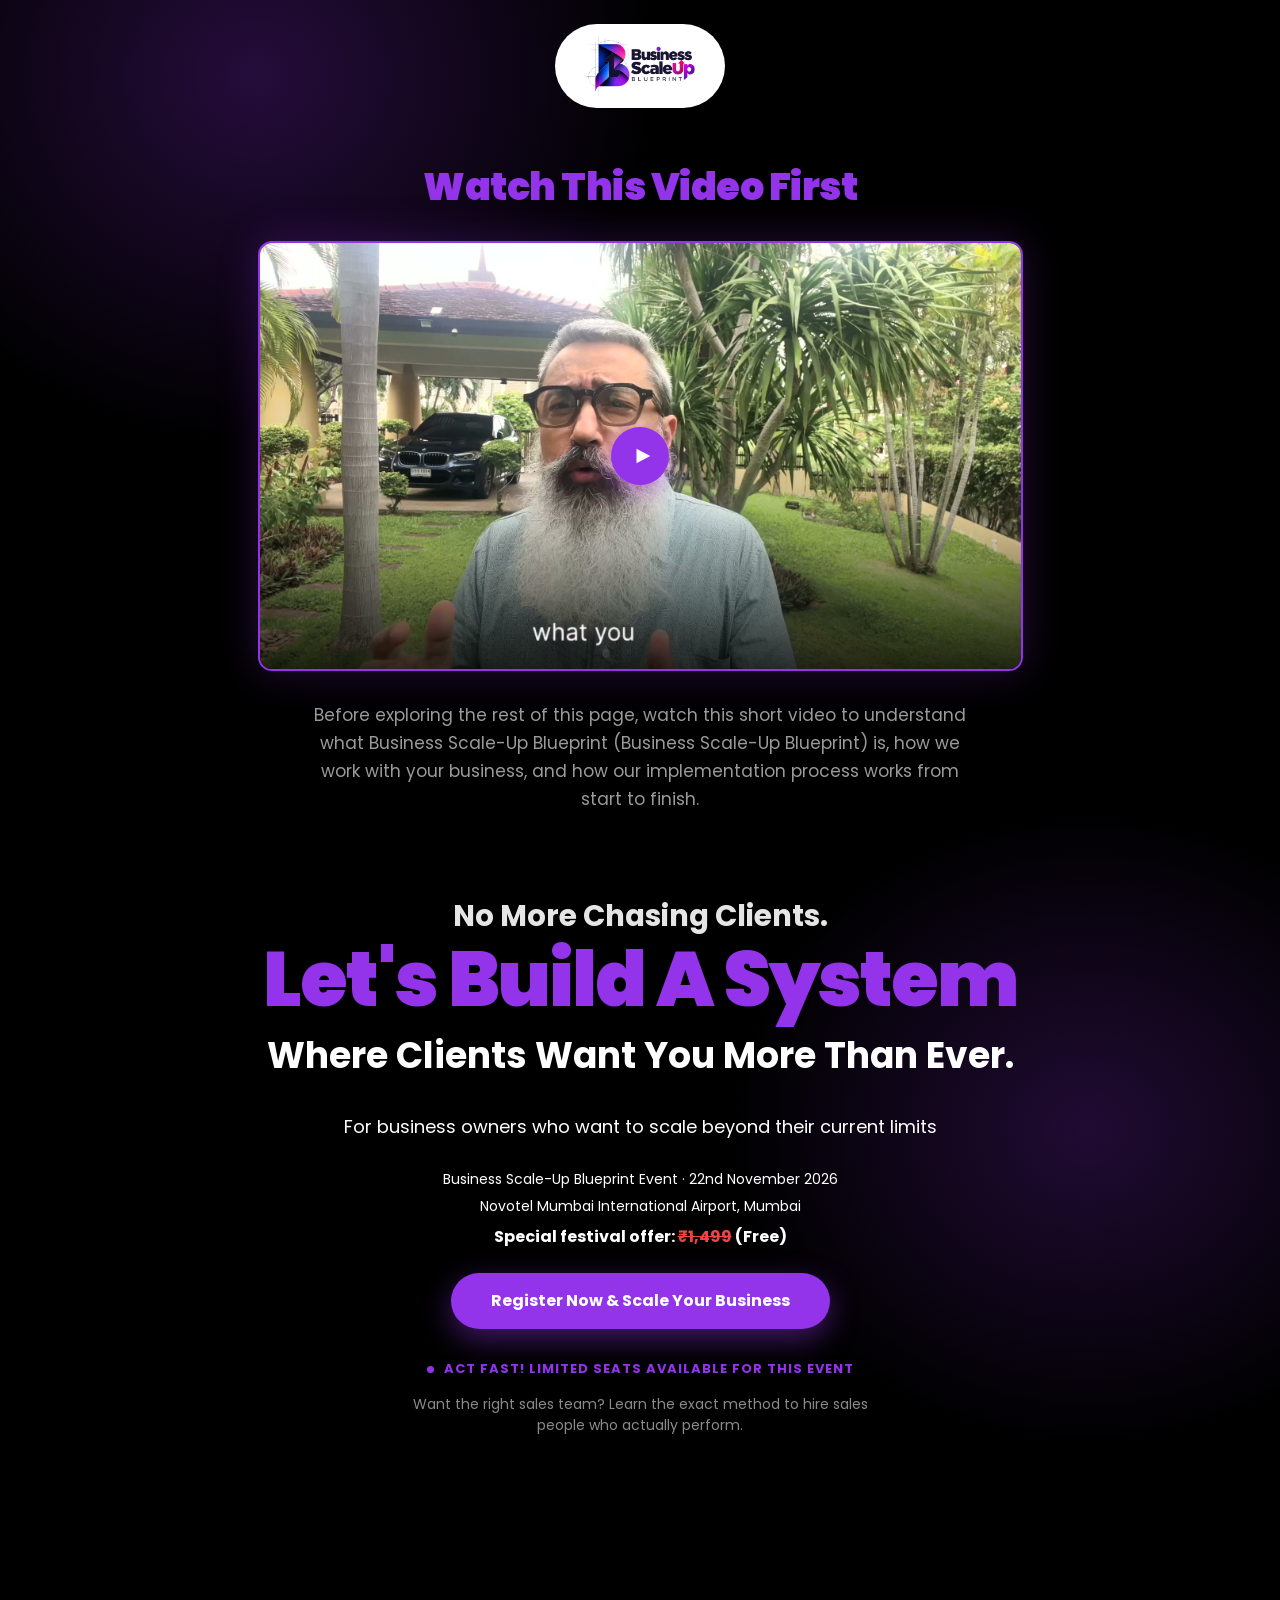
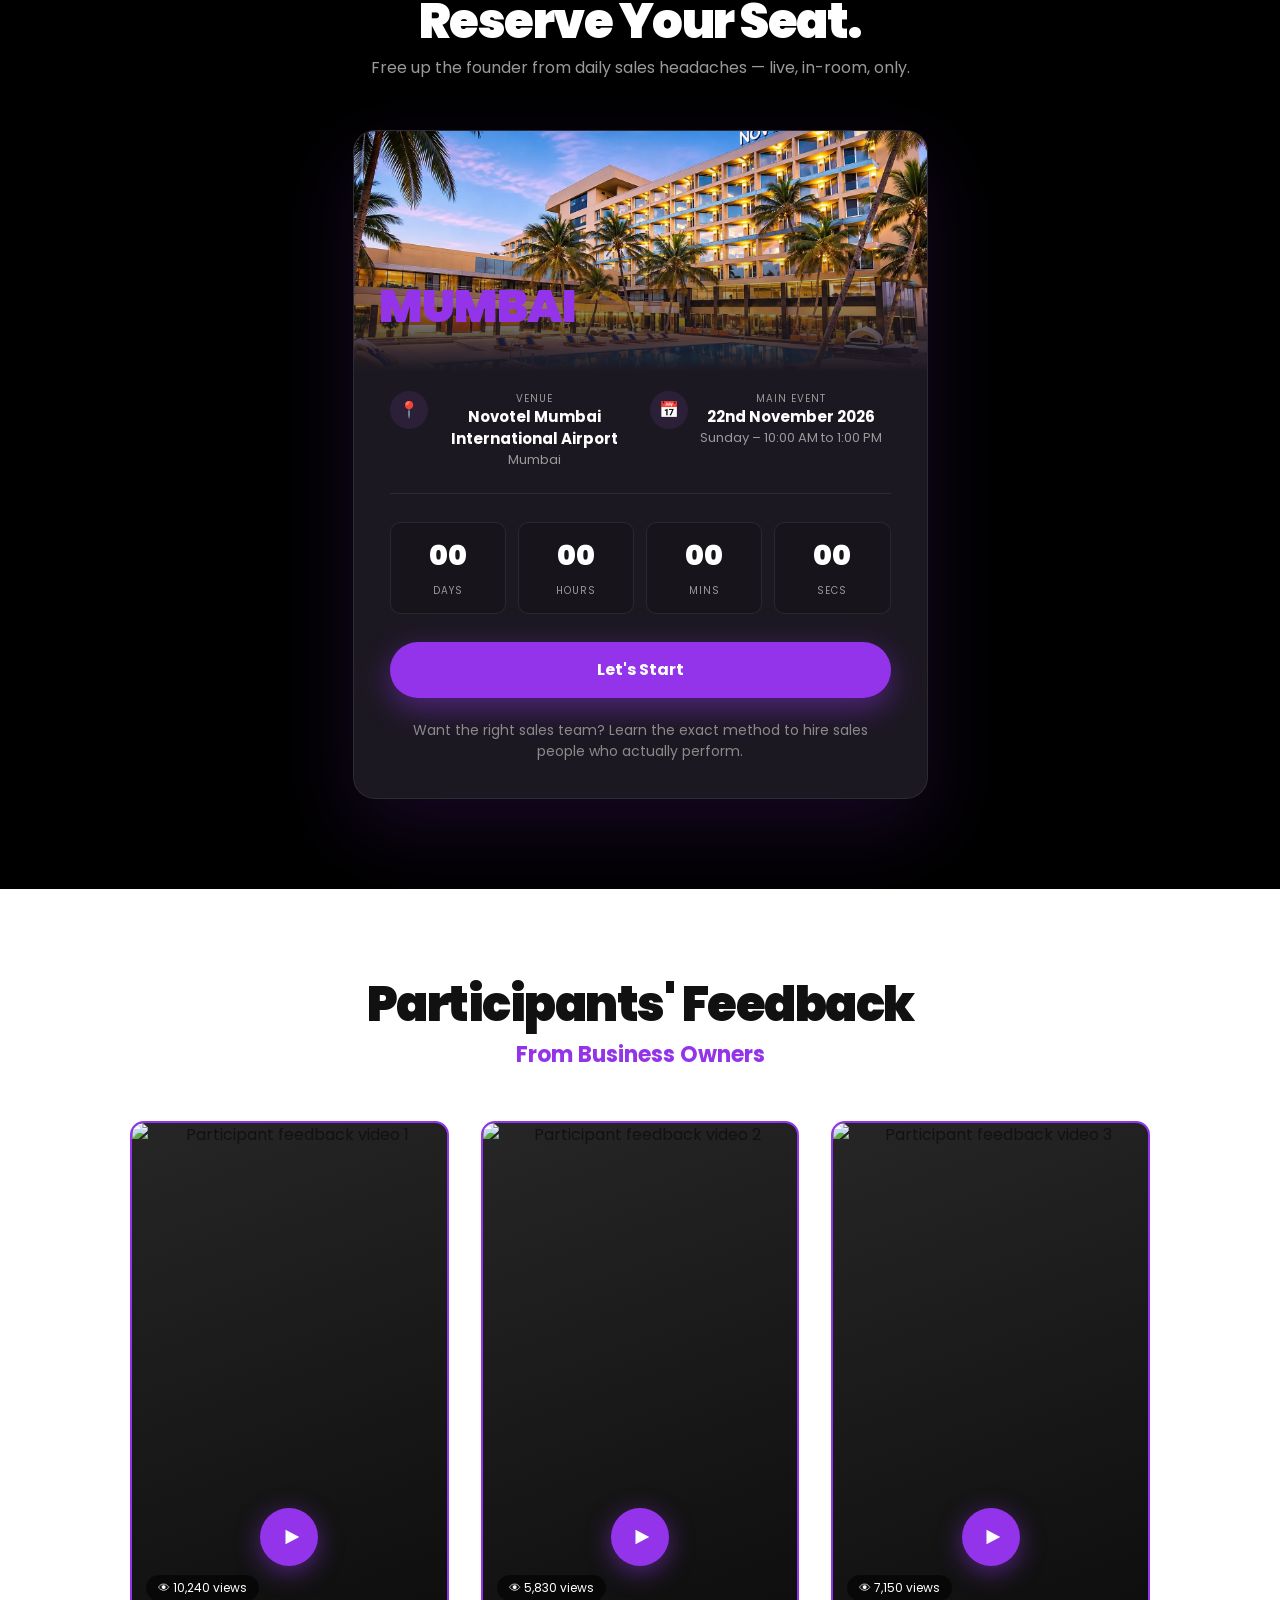
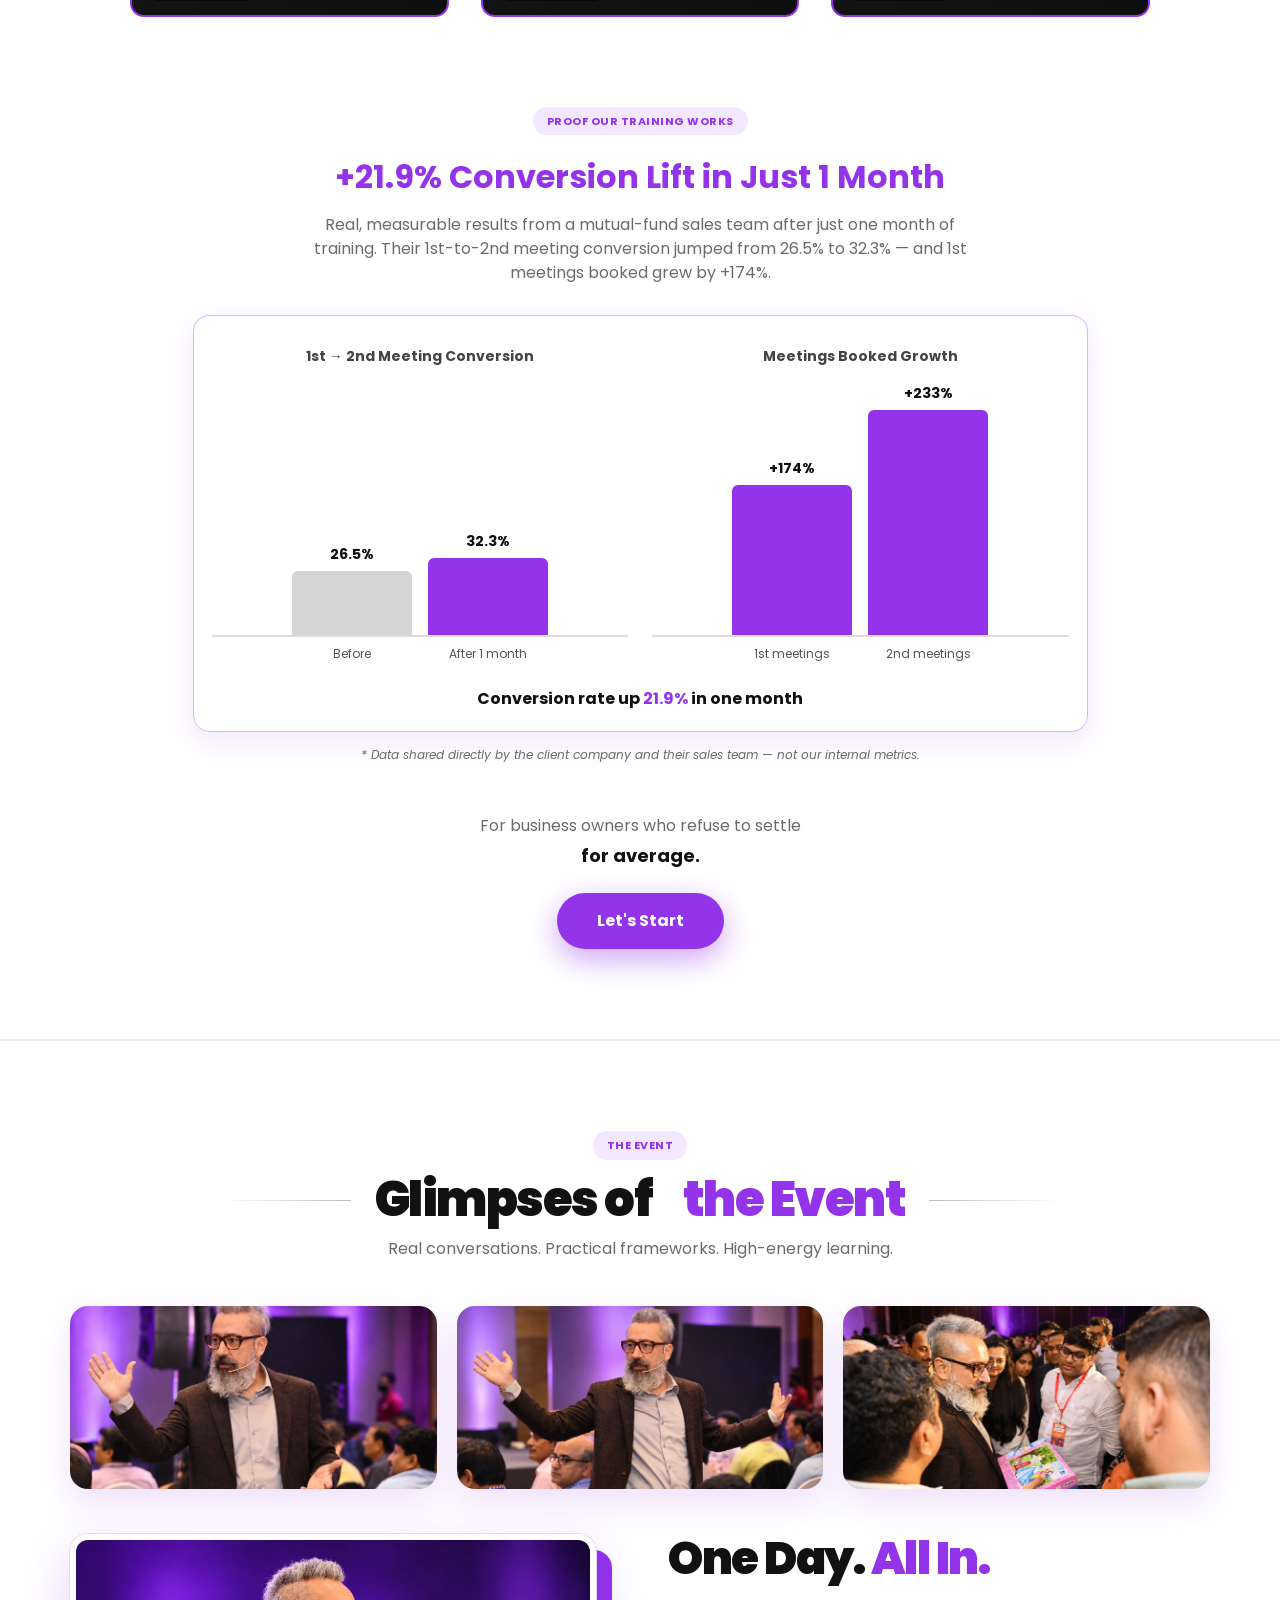
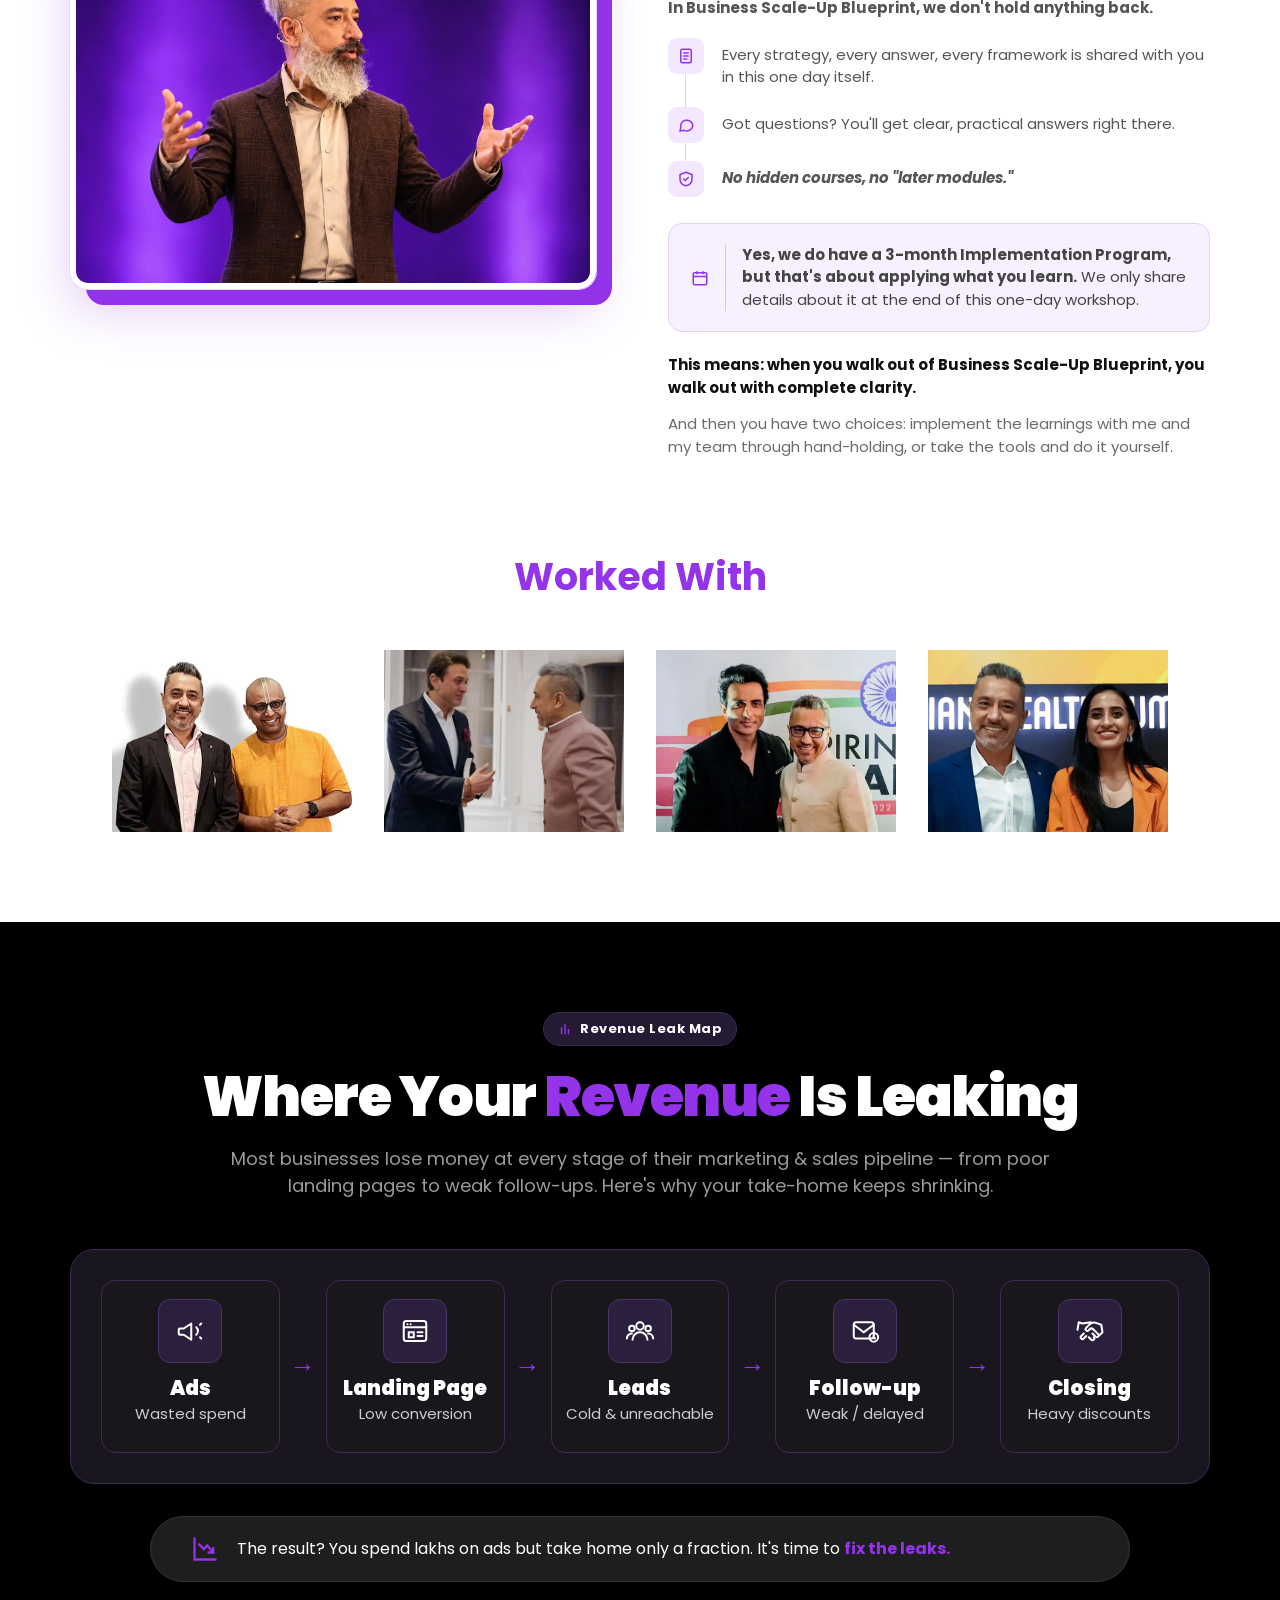
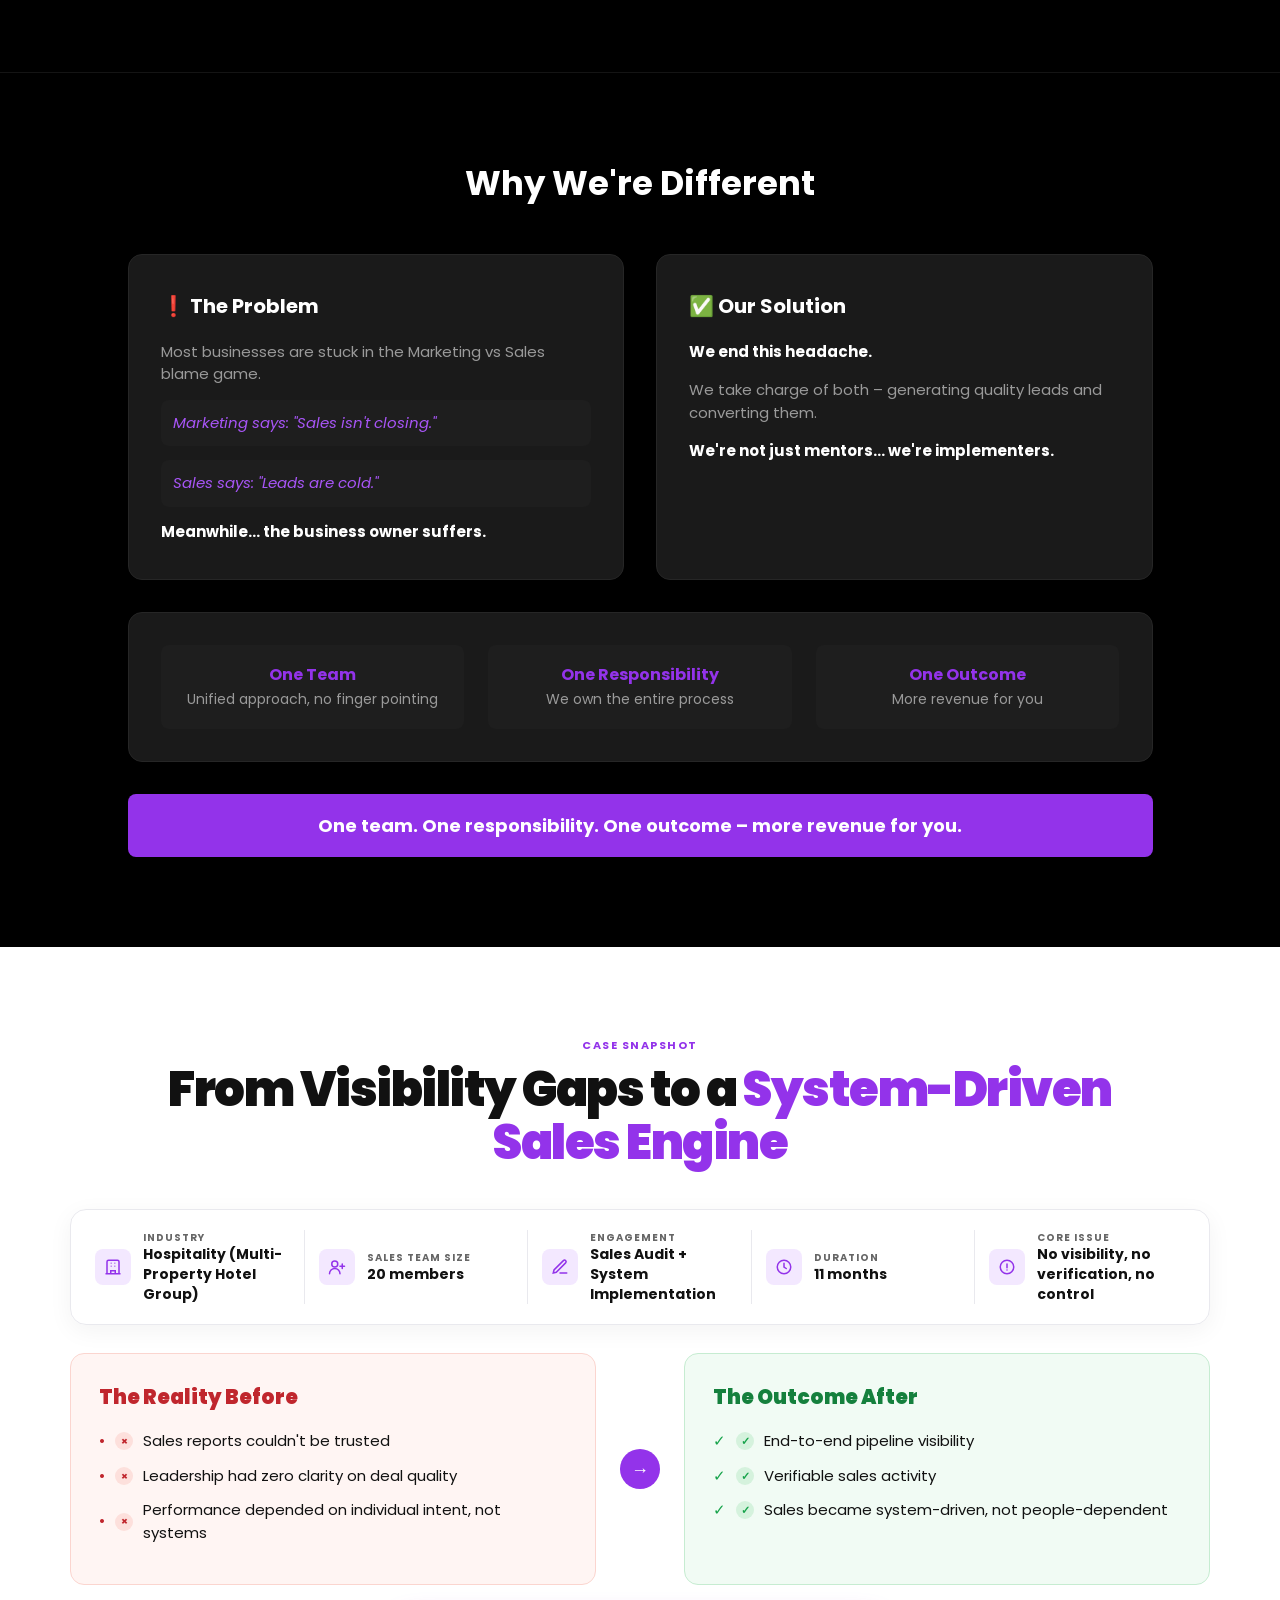
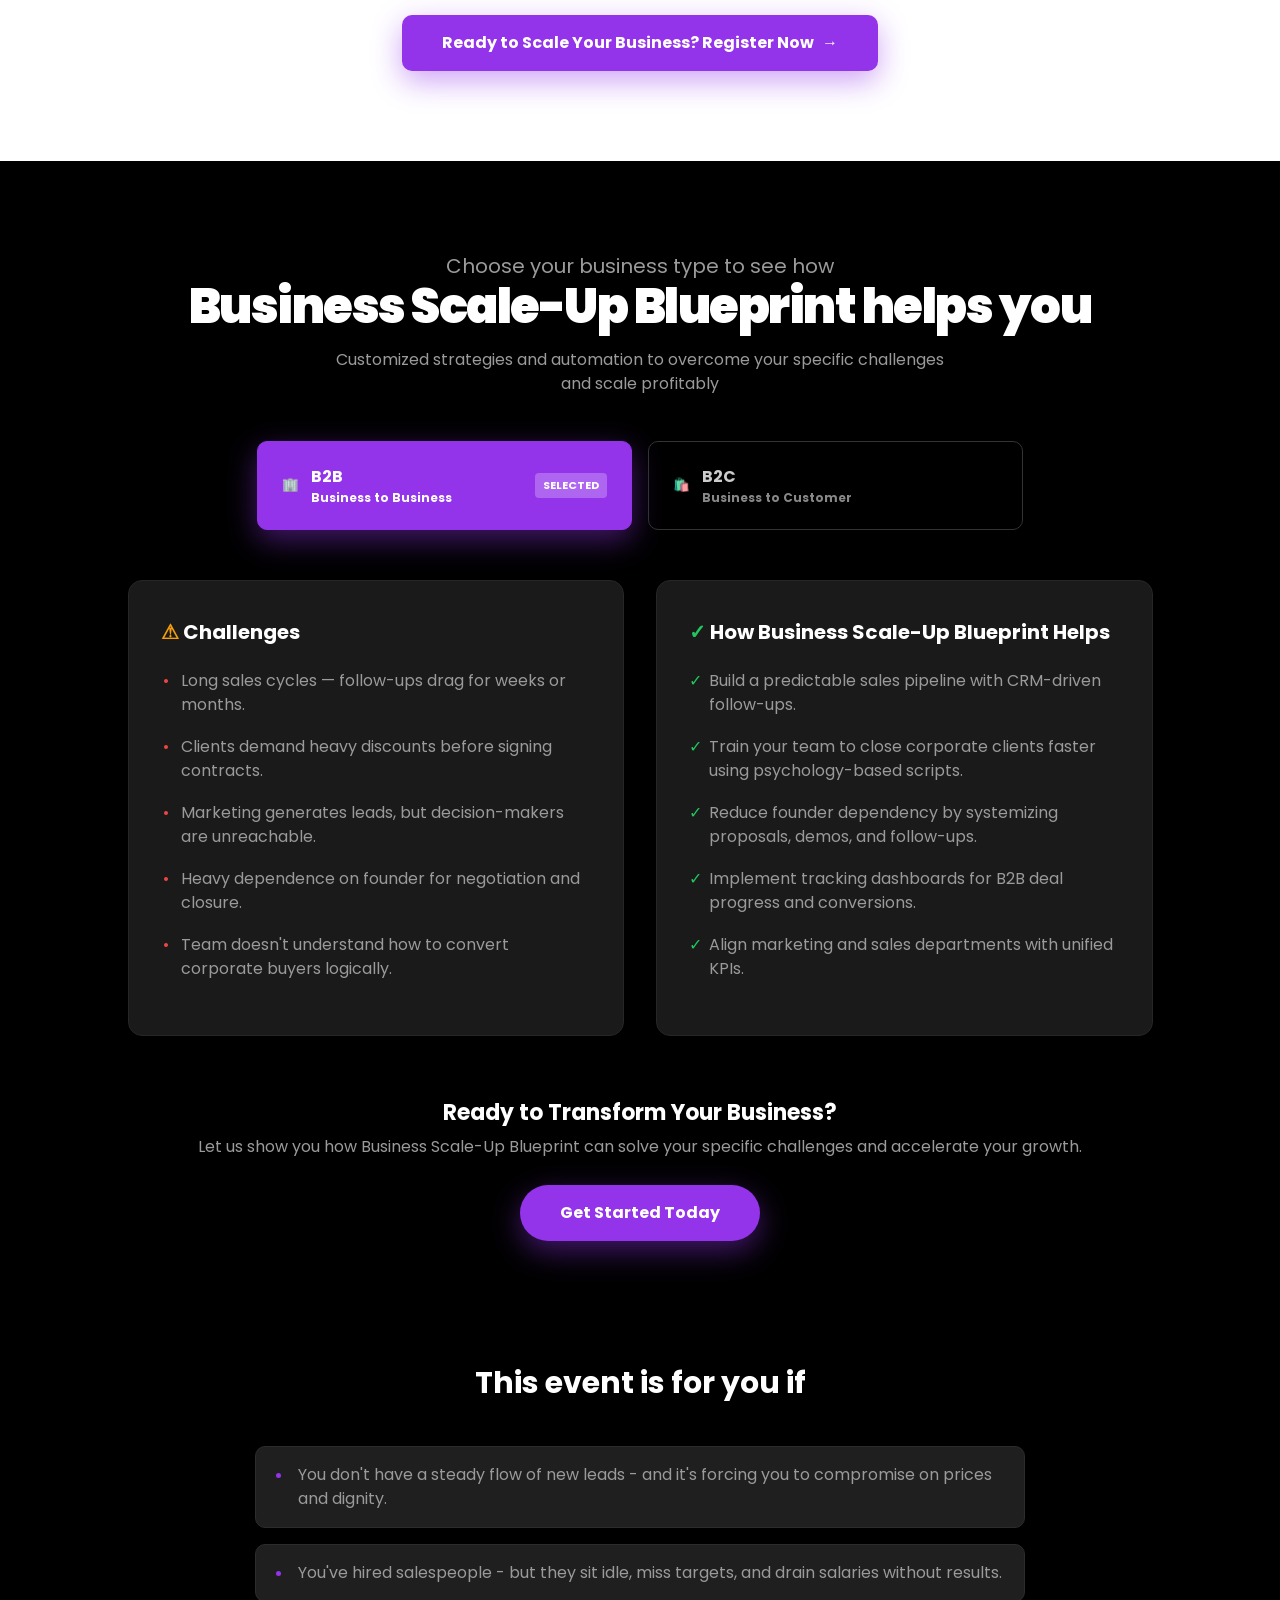
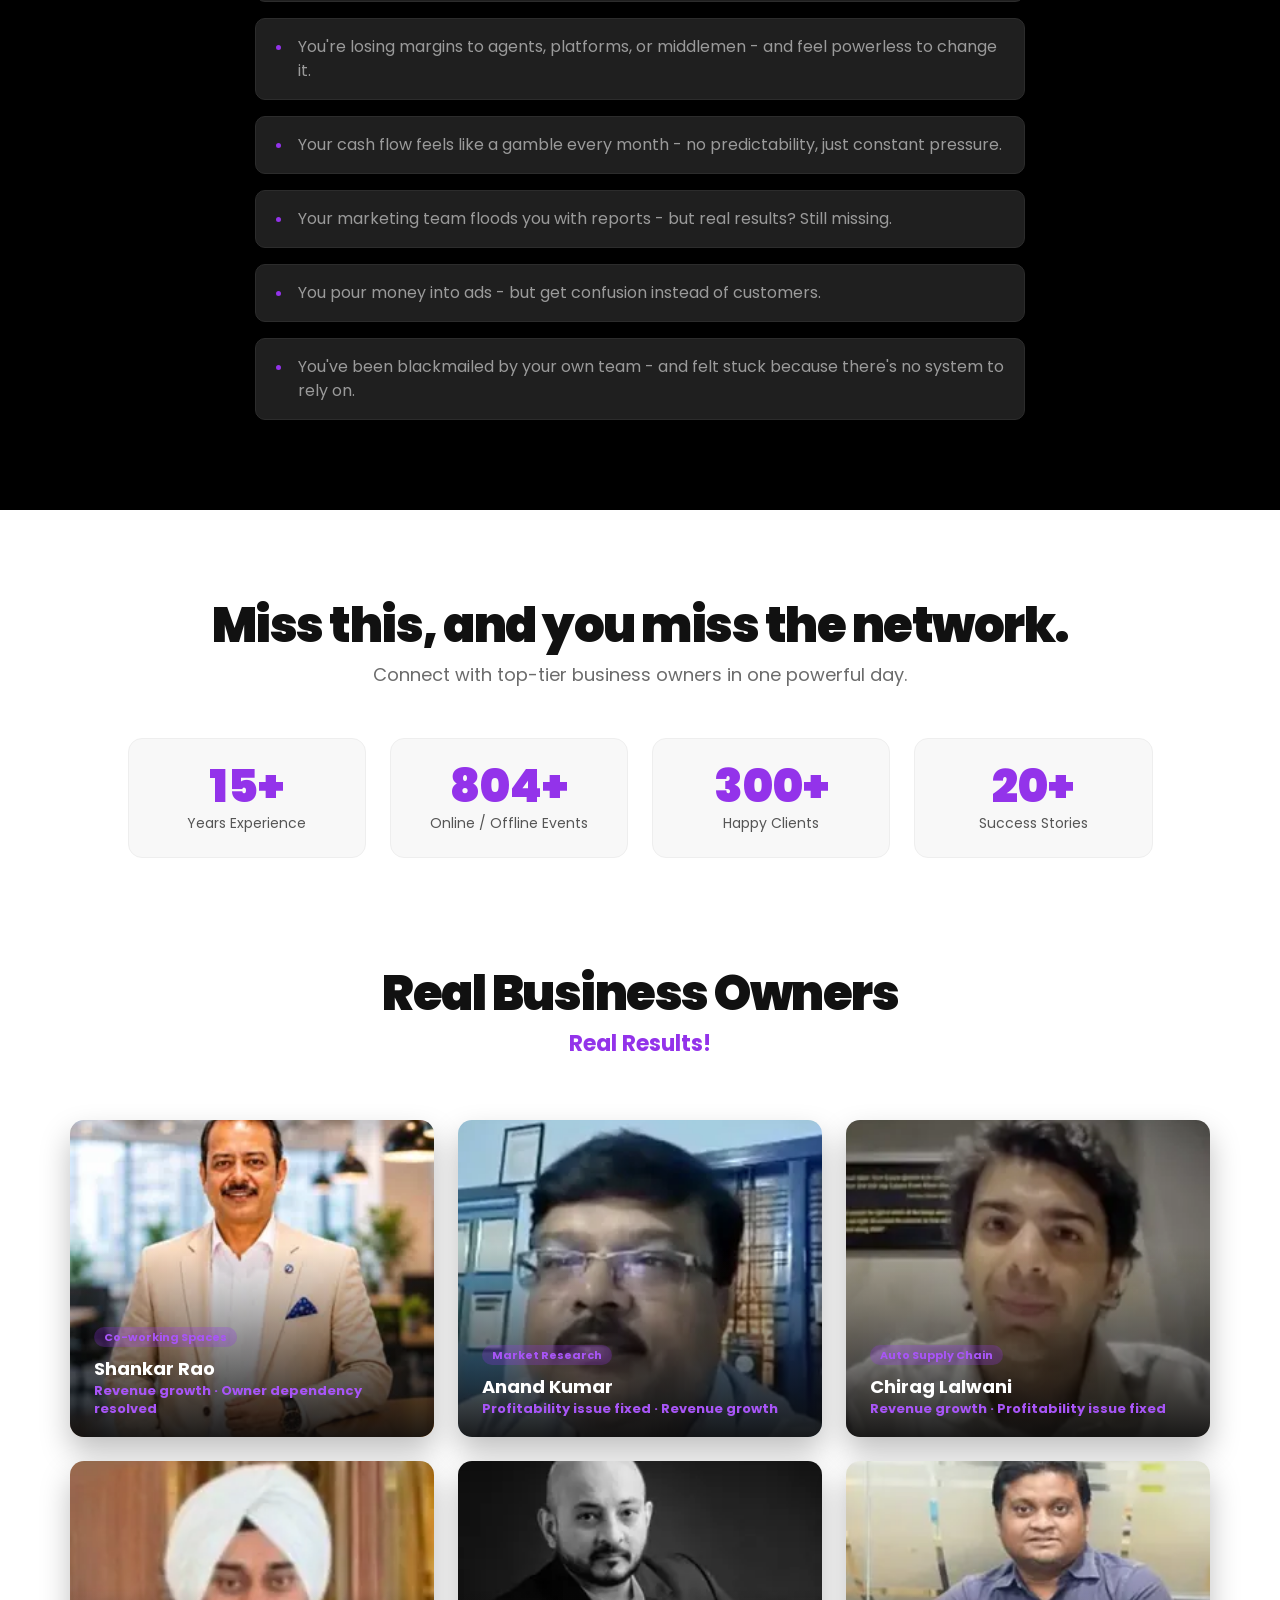
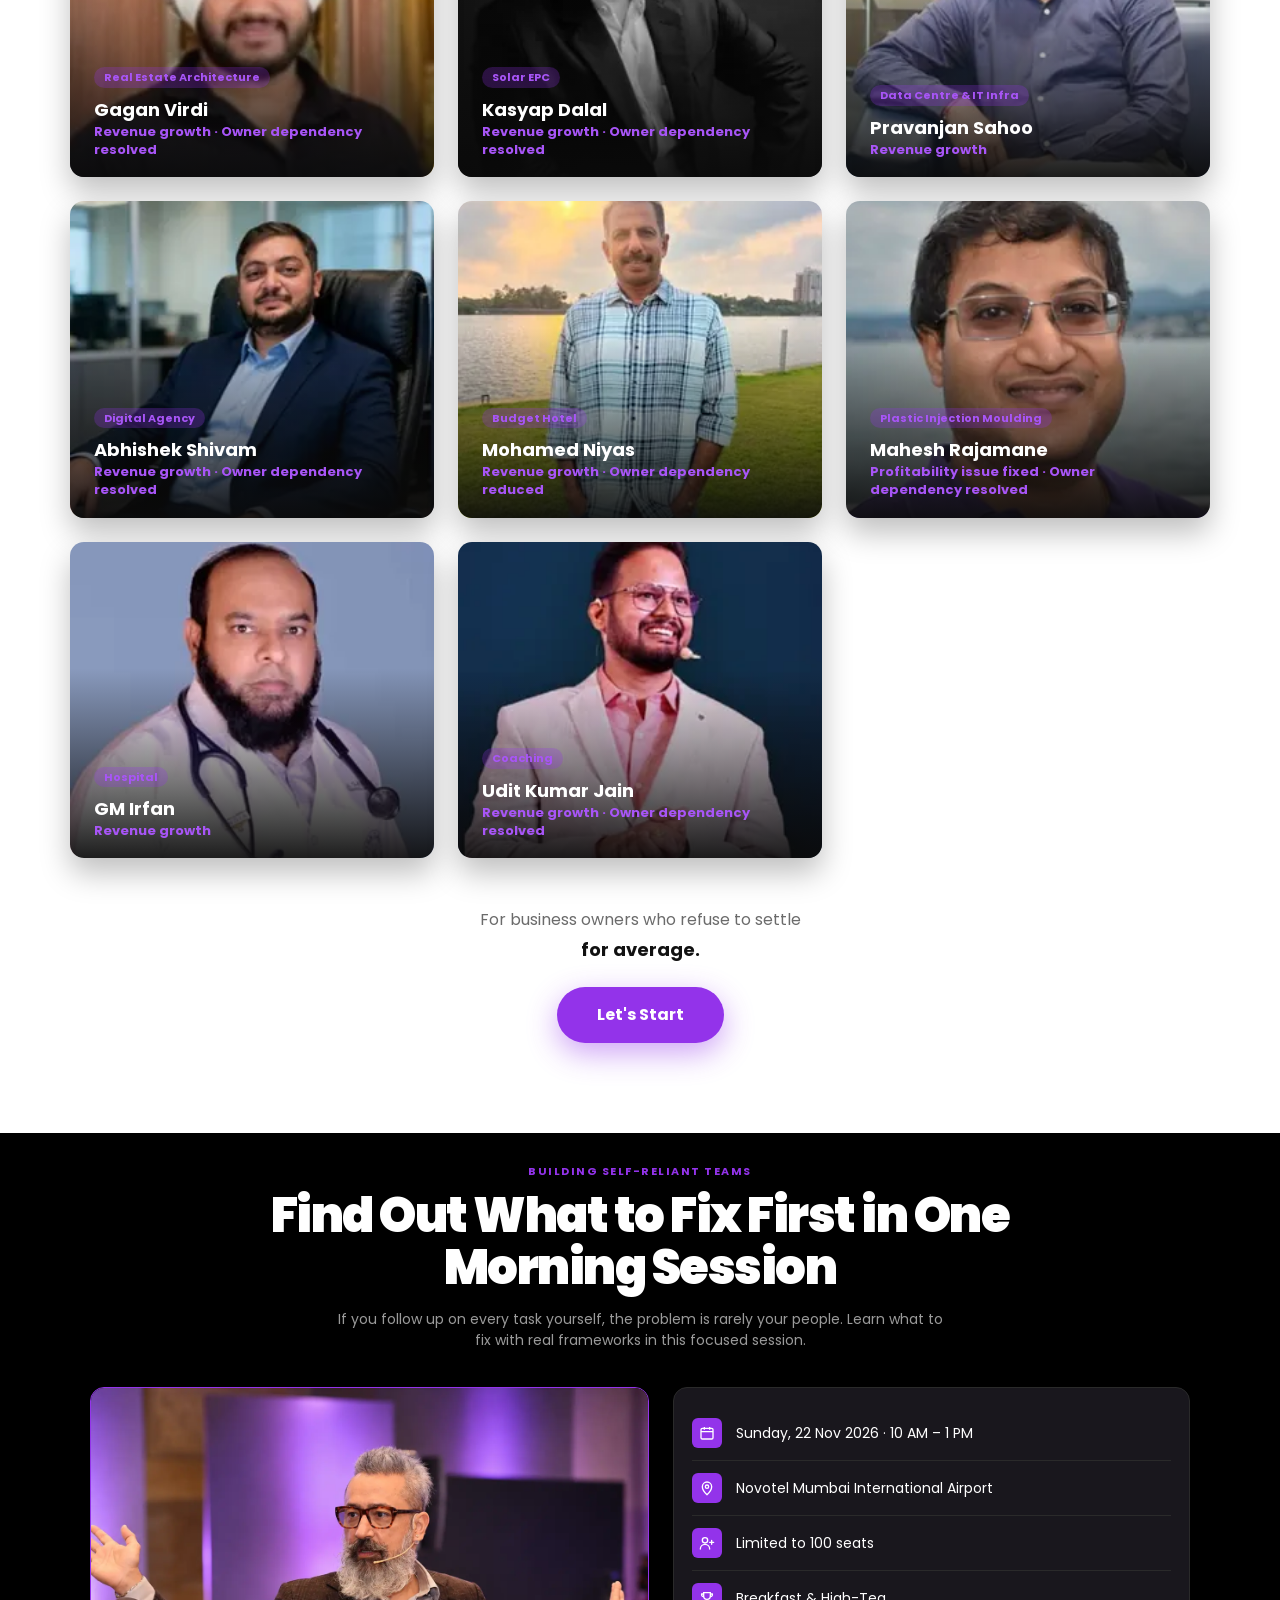
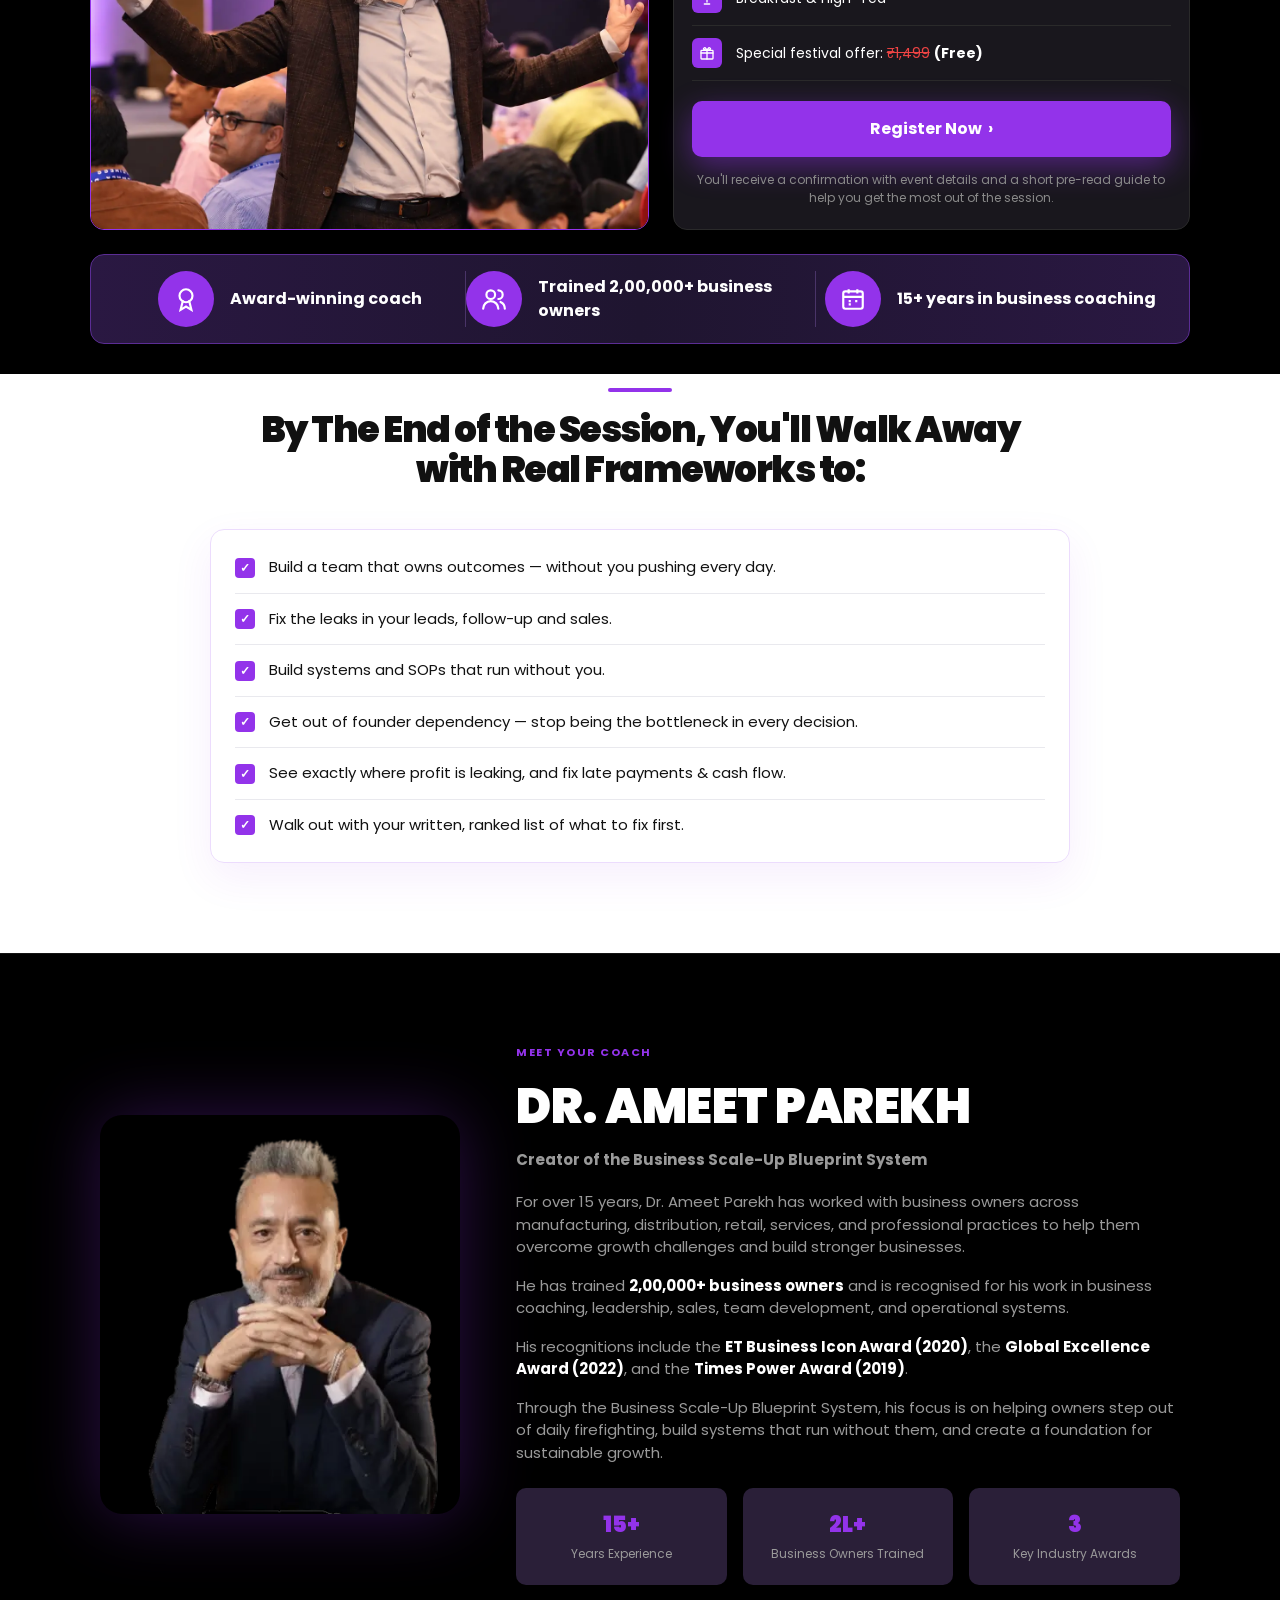
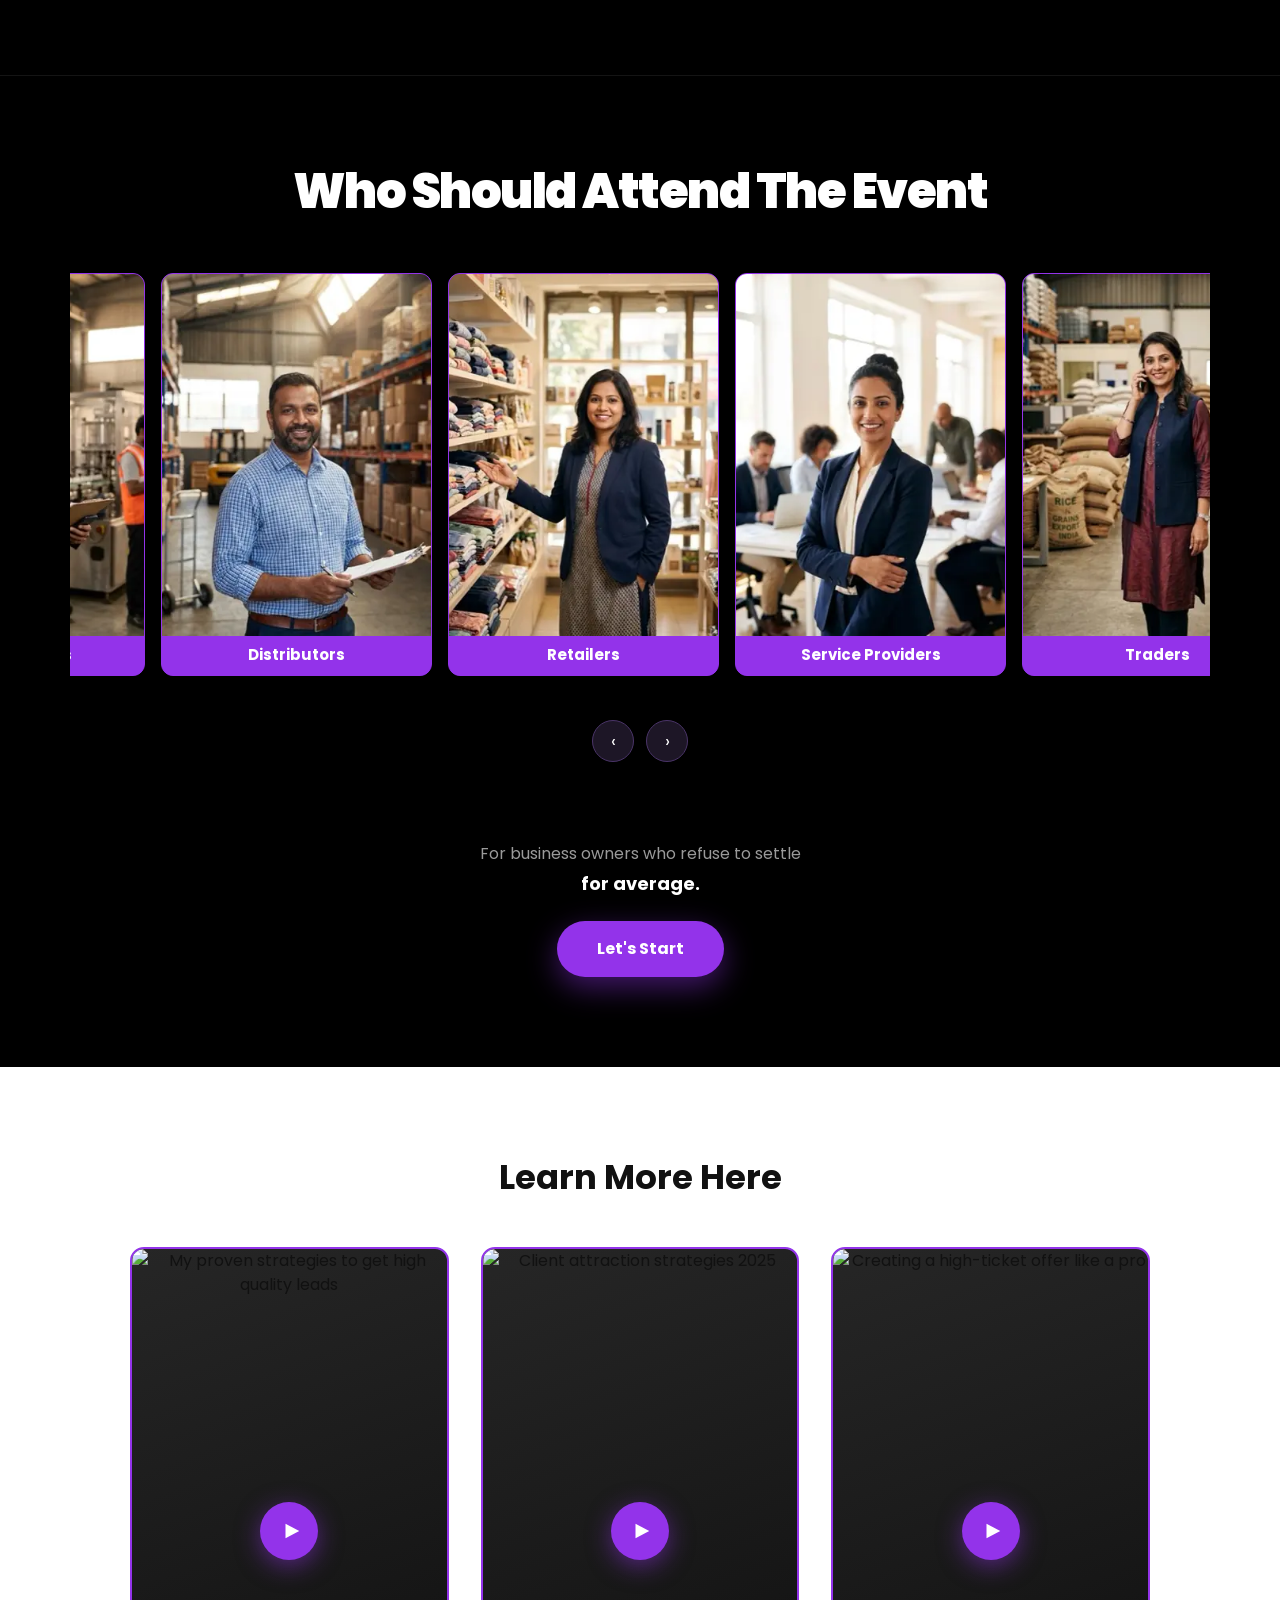
==== commit a350e23a: "new change" ====
--- a/index.html
+++ b/index.html
@@ -908,7 +908,7 @@
             </div>
           </label>
           <p class="q-error"></p>
-          <button type="button" class="btn btn-block" data-next>Apply to Register for the Event</button>
+          <button type="button" class="btn btn-block" data-next>Register for the Event</button>
           <p class="fine">We’ll send an SMS code to verify your mobile number.</p>
           <p class="fine">You’ll leave with a written, ranked list of what to fix first. Can’t make it? You can
             transfer your seat up to 48 hours before the event.</p>
--- a/css/style.css
+++ b/css/style.css
@@ -9,7 +9,8 @@
   --ink: #111111;
   --grey: #6b6b6b;
   --grey-2: #9a9a9a;
-  --dark: #121212;
+  /* --dark: #121212; */
+  --dark:#000000;
   --dark-2: #1a1a1a;
   --dark-3: #1f1f1f;
   --line-dark: rgba(255, 255, 255, 0.08);
@@ -137,7 +138,7 @@
    ========================================================= */
 .reserve {
   background: radial-gradient(ellipse 40% 50% at 50% 55%, rgba(147, 51, 234, .14), transparent 70%), var(--dark);
-  border-top: 2px solid #333;
+  /* border-top: 2px solid #333; */
 }
 .reserve-card {
   max-width: 575px; margin: 50px auto 0; border-radius: 22px; overflow: hidden;
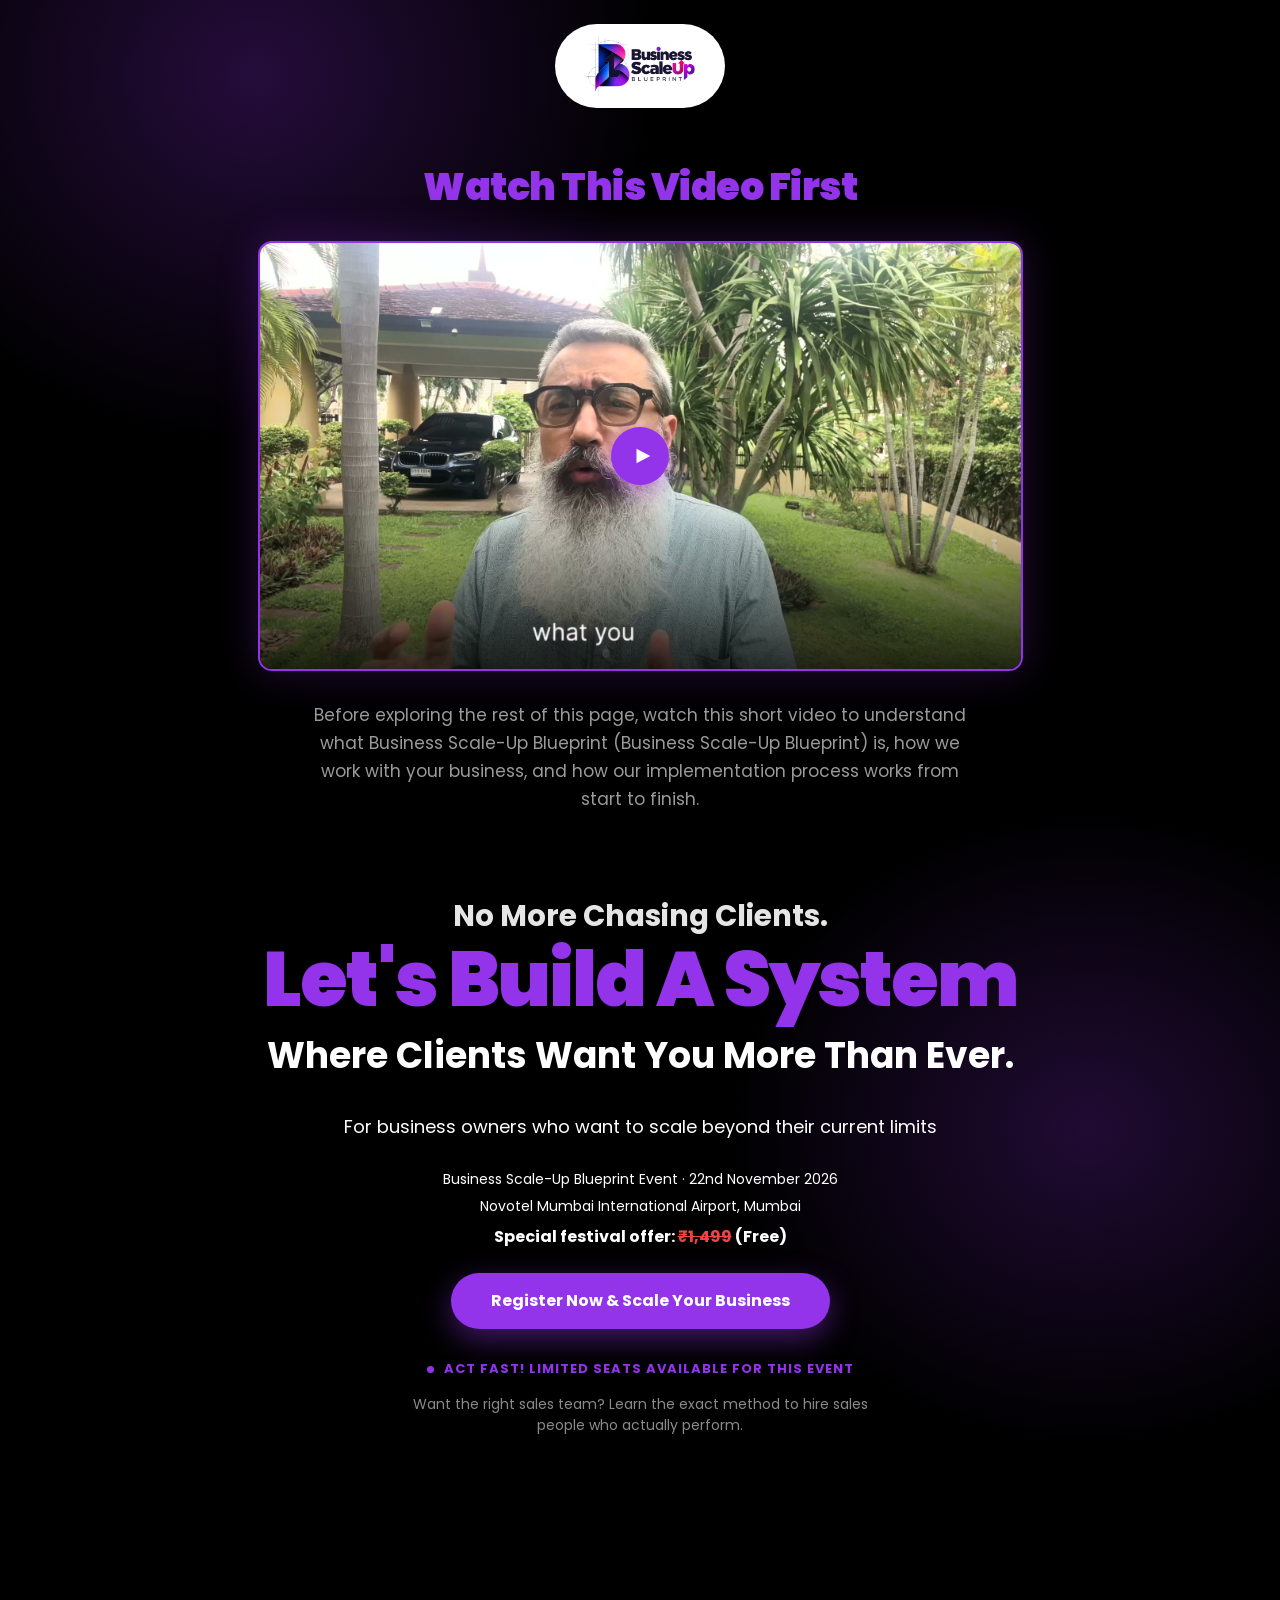
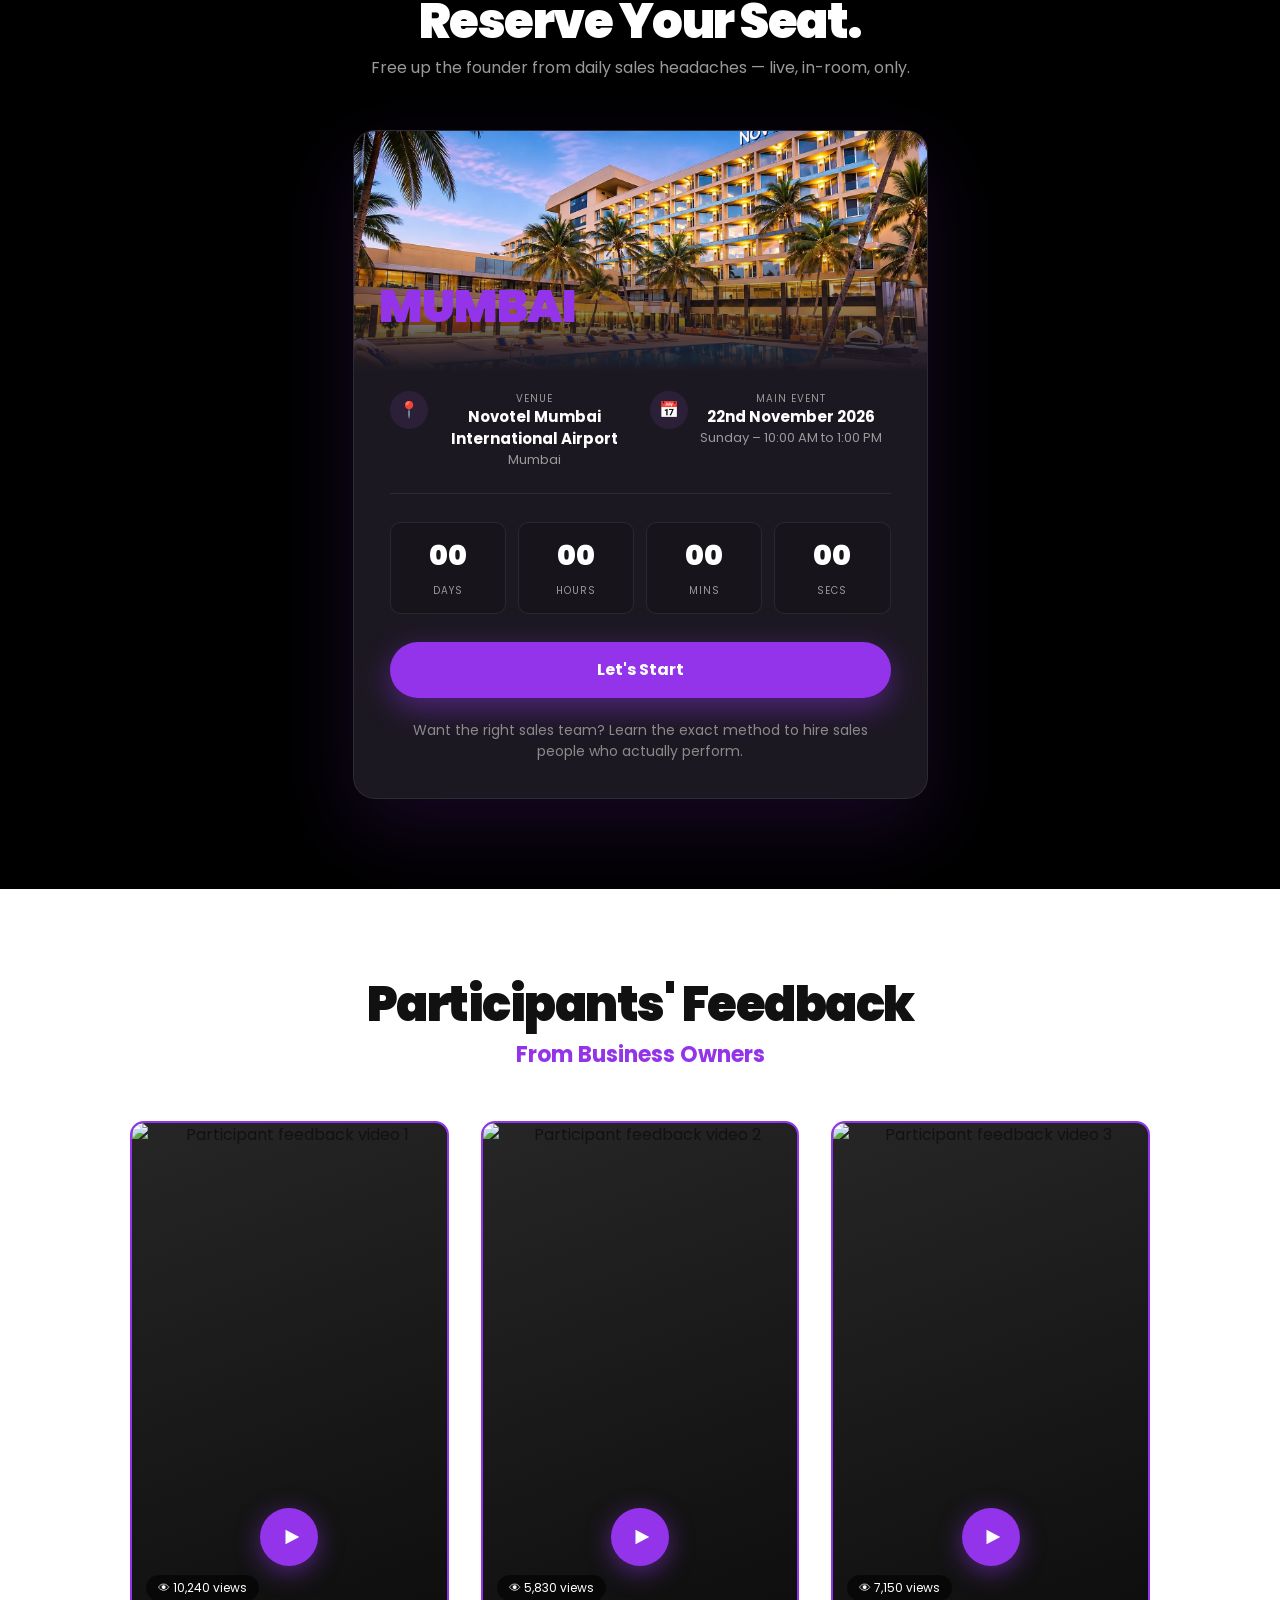
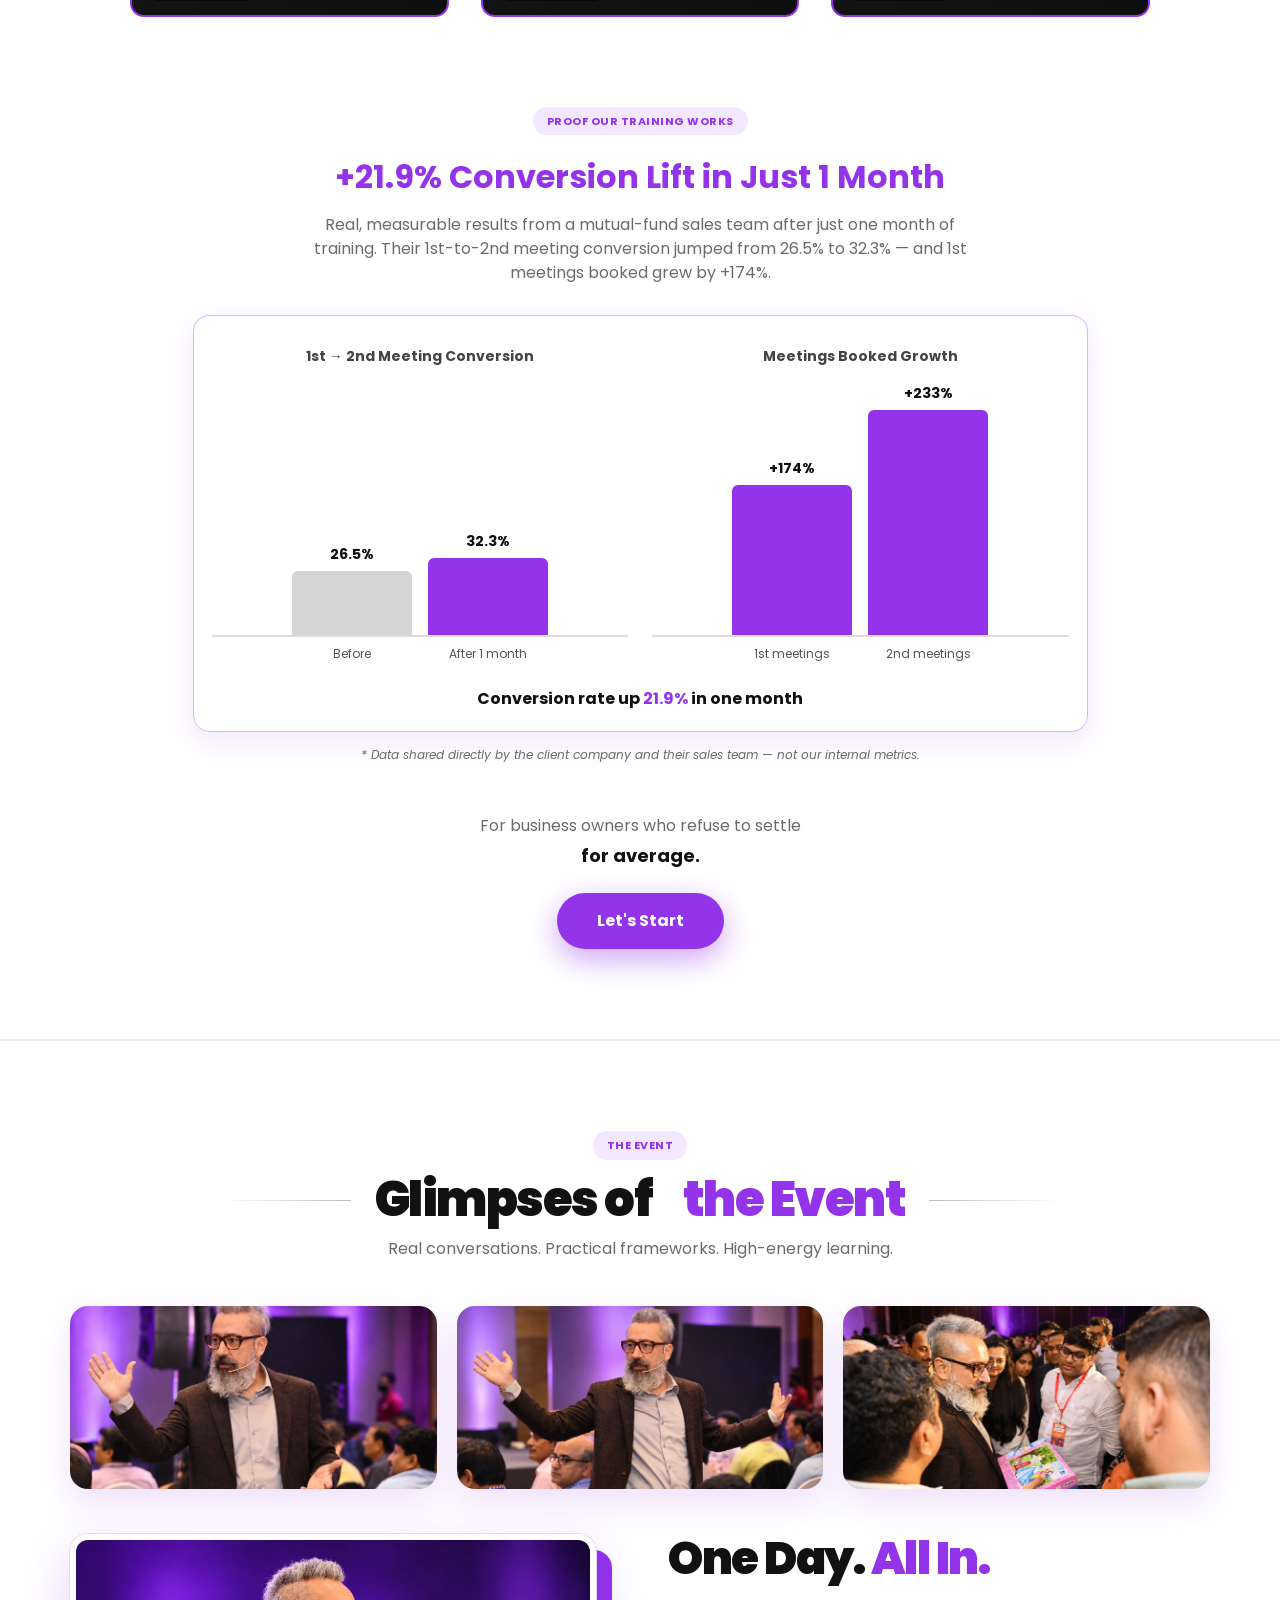
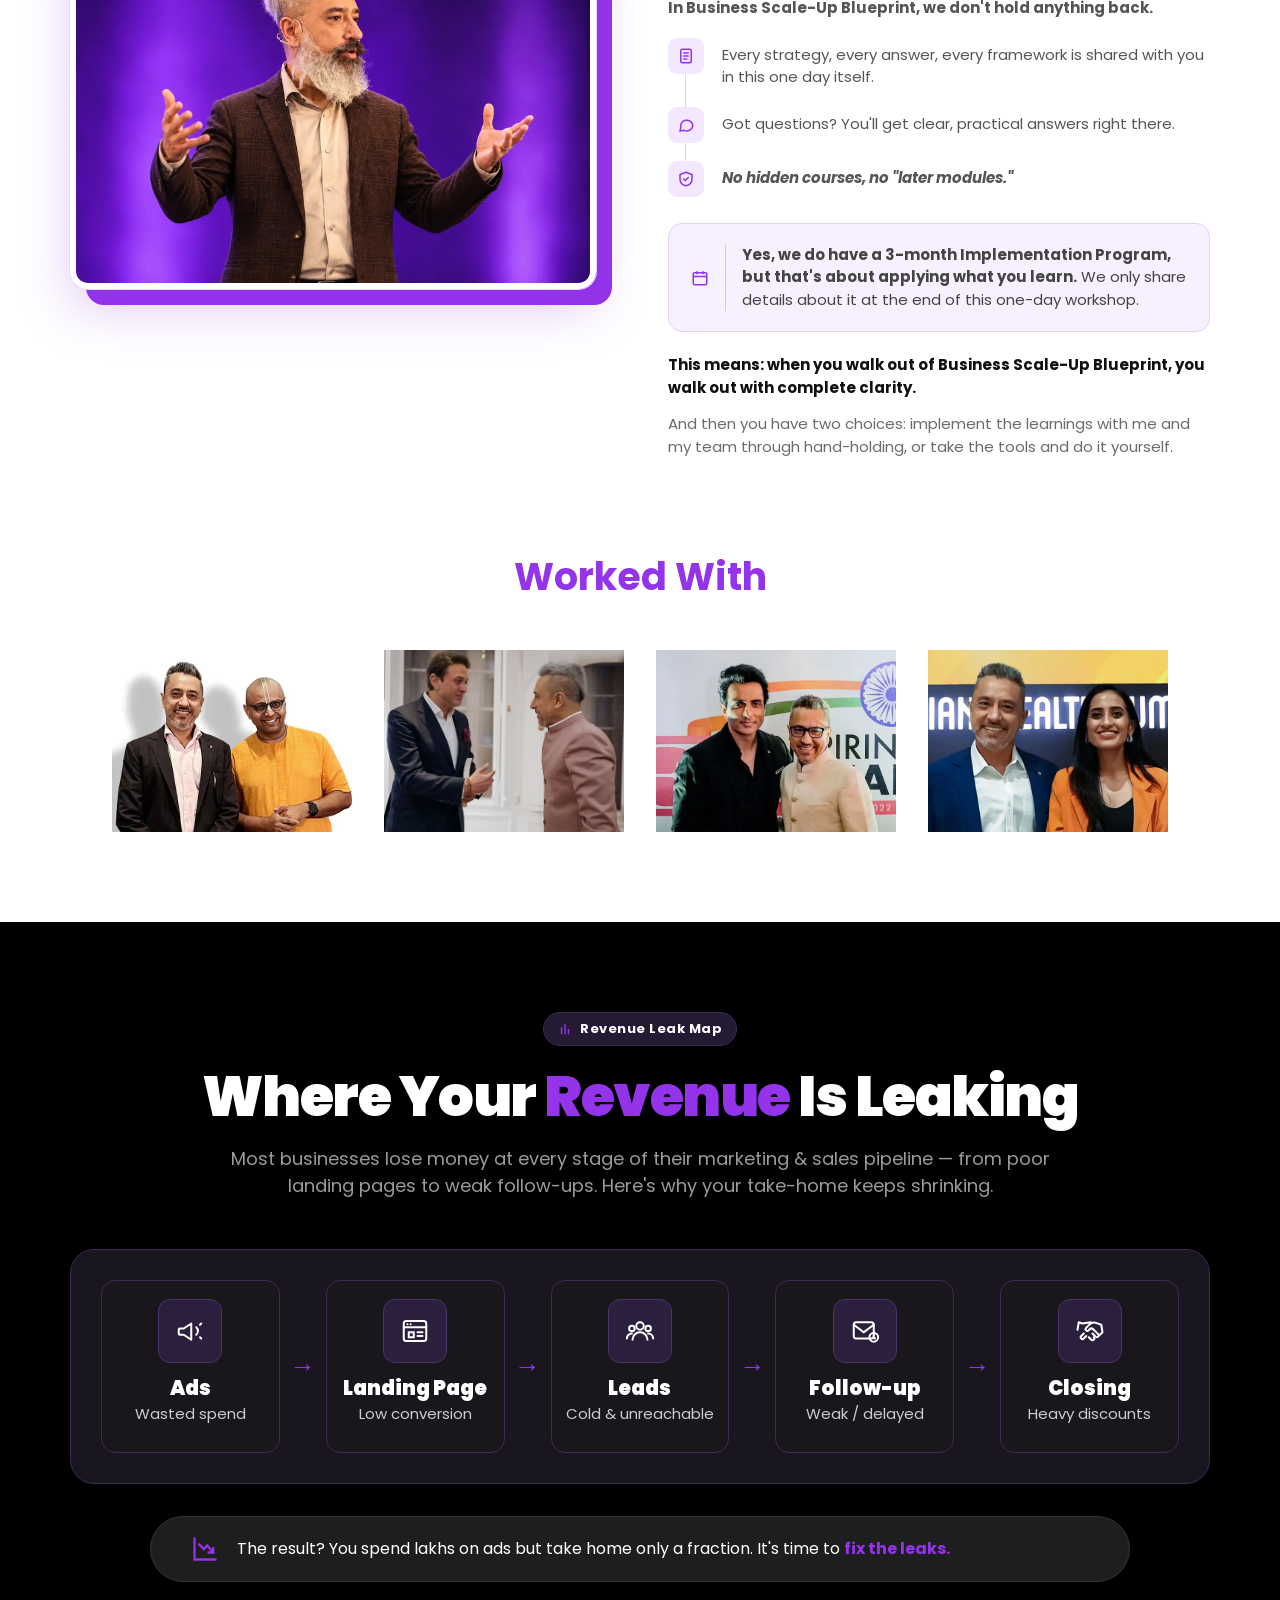
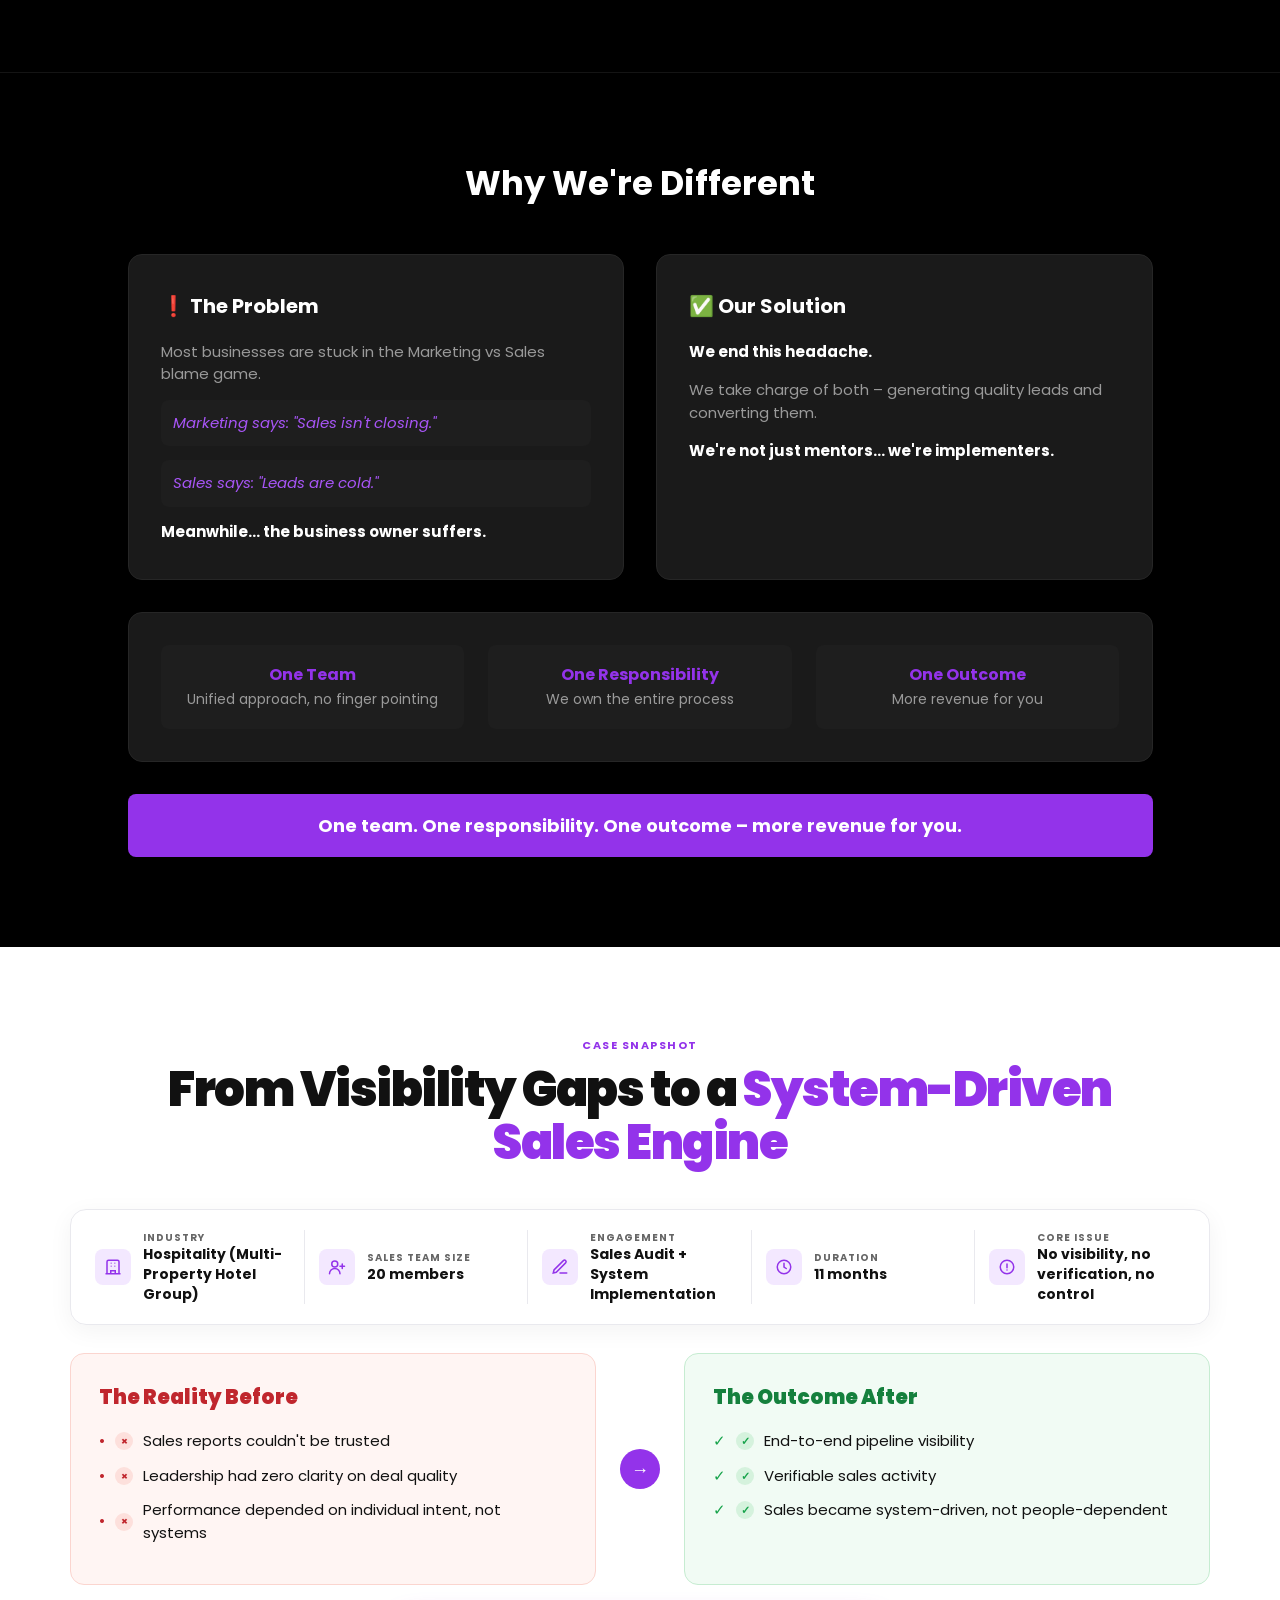
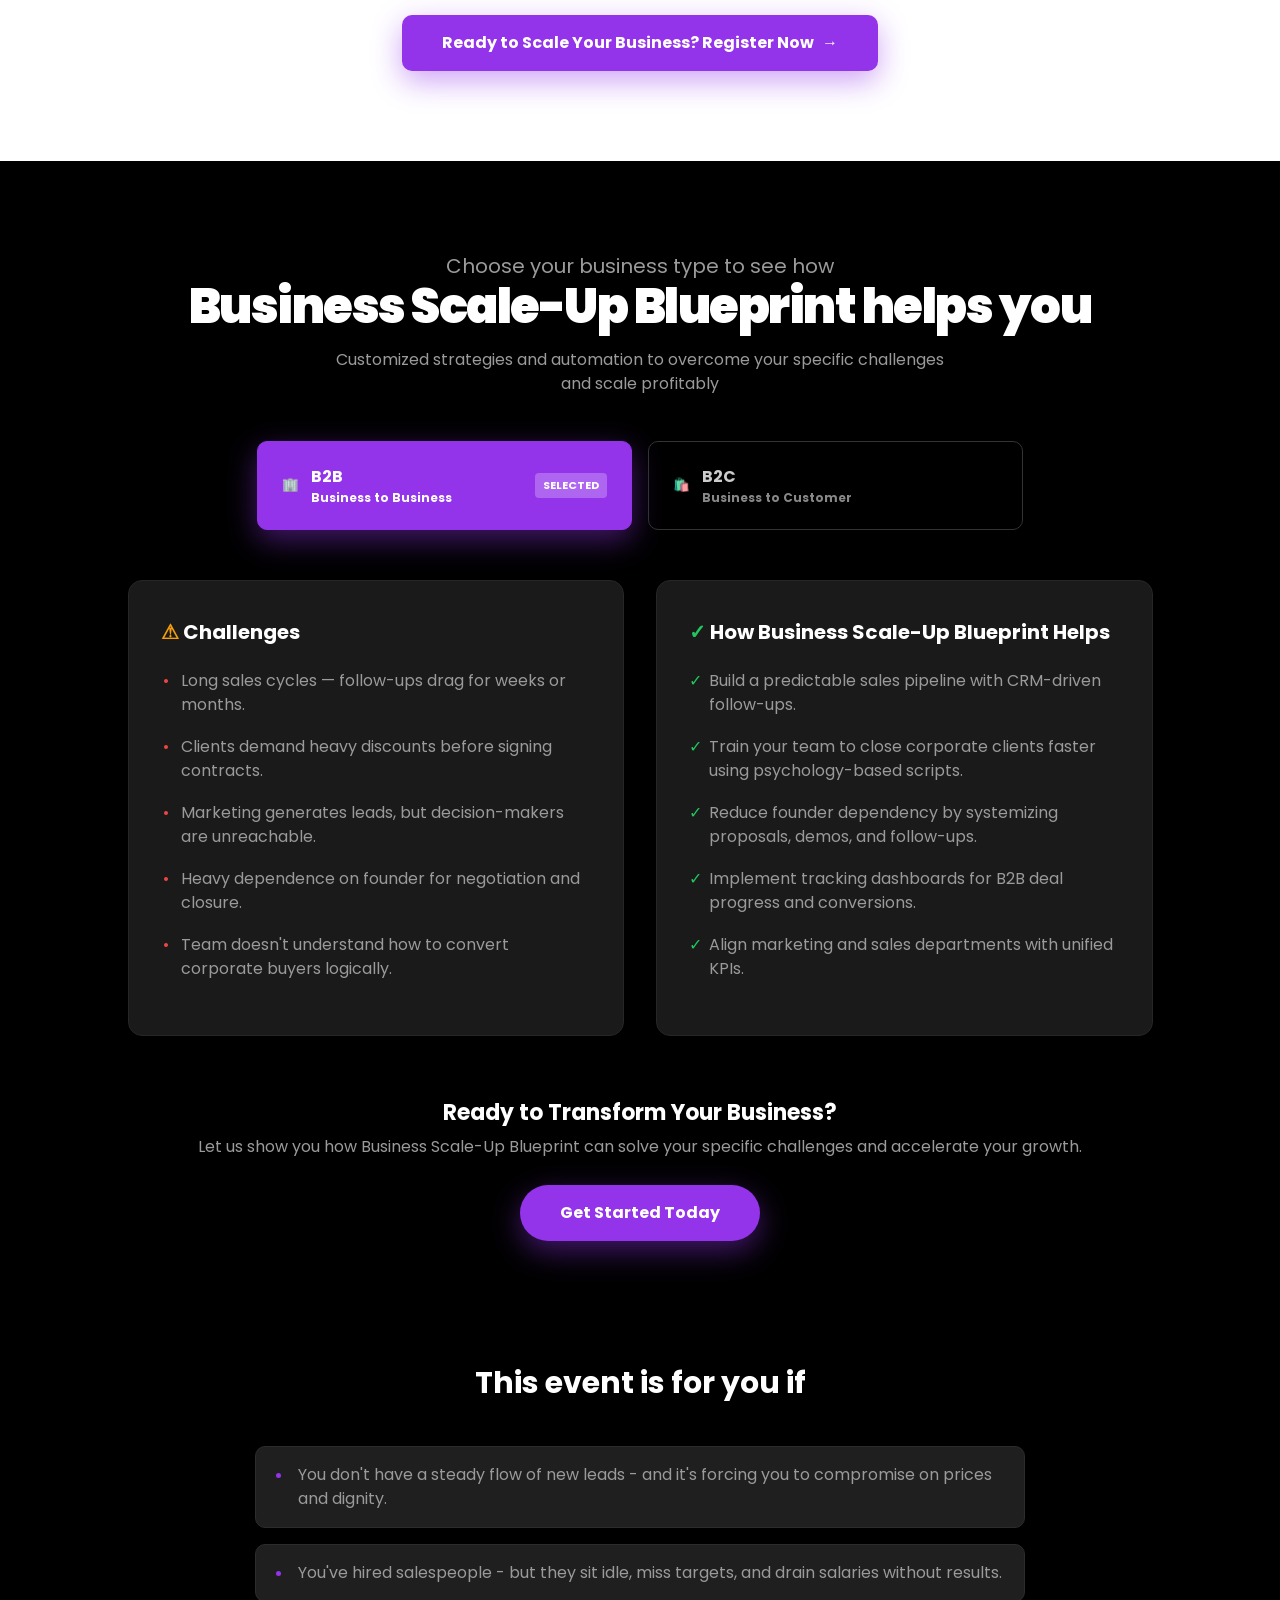
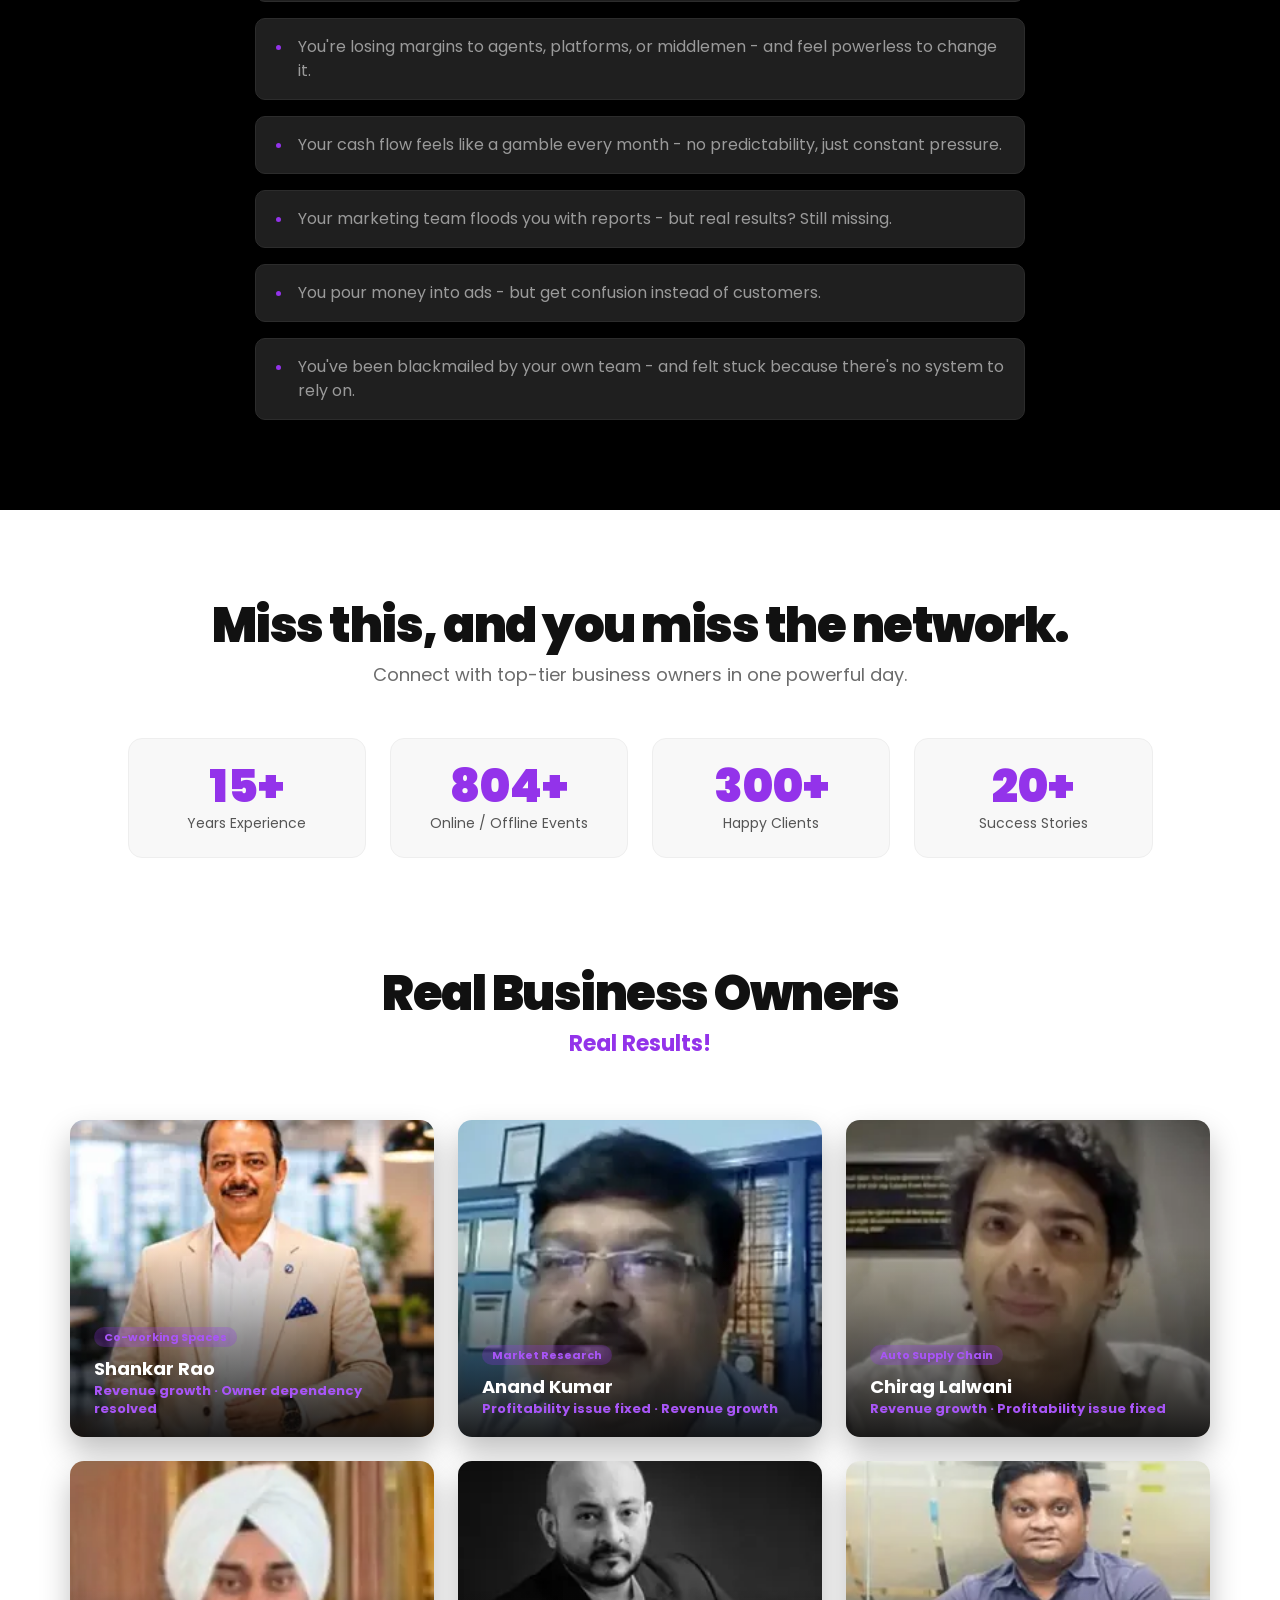
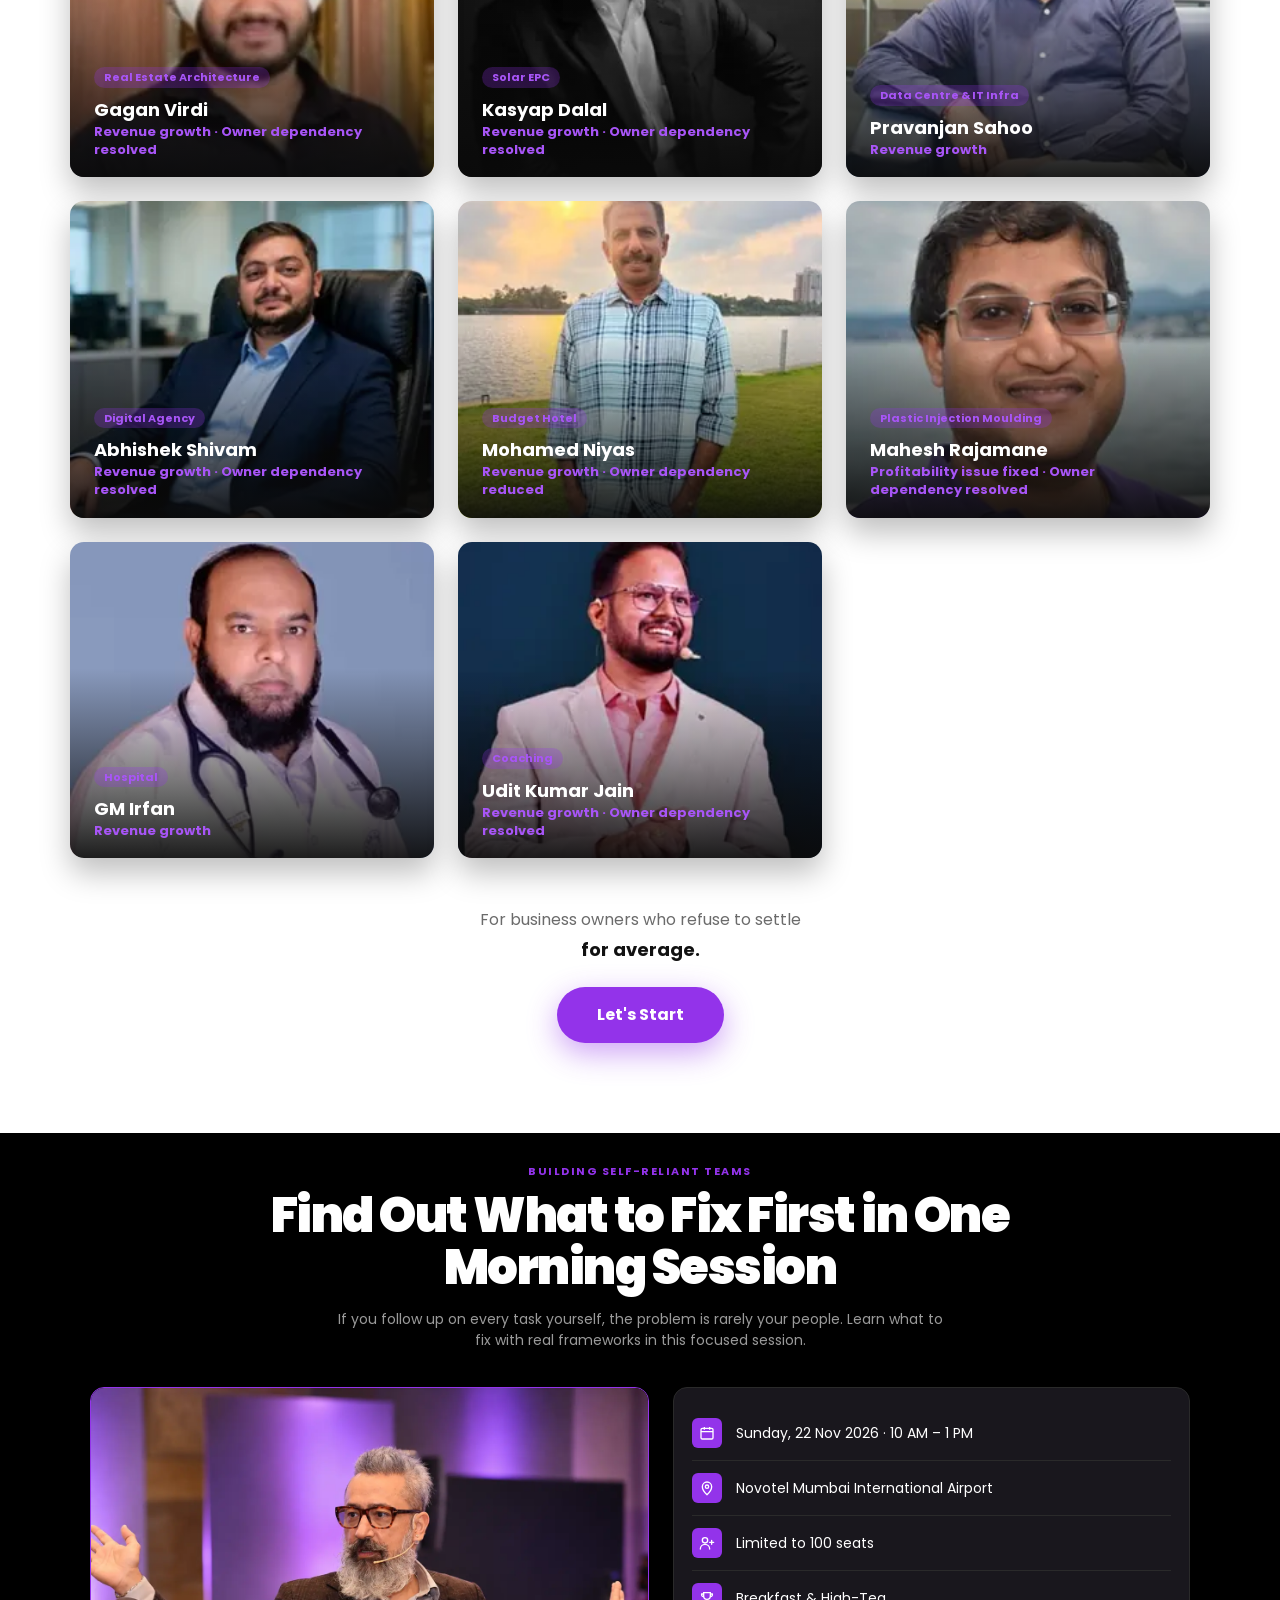
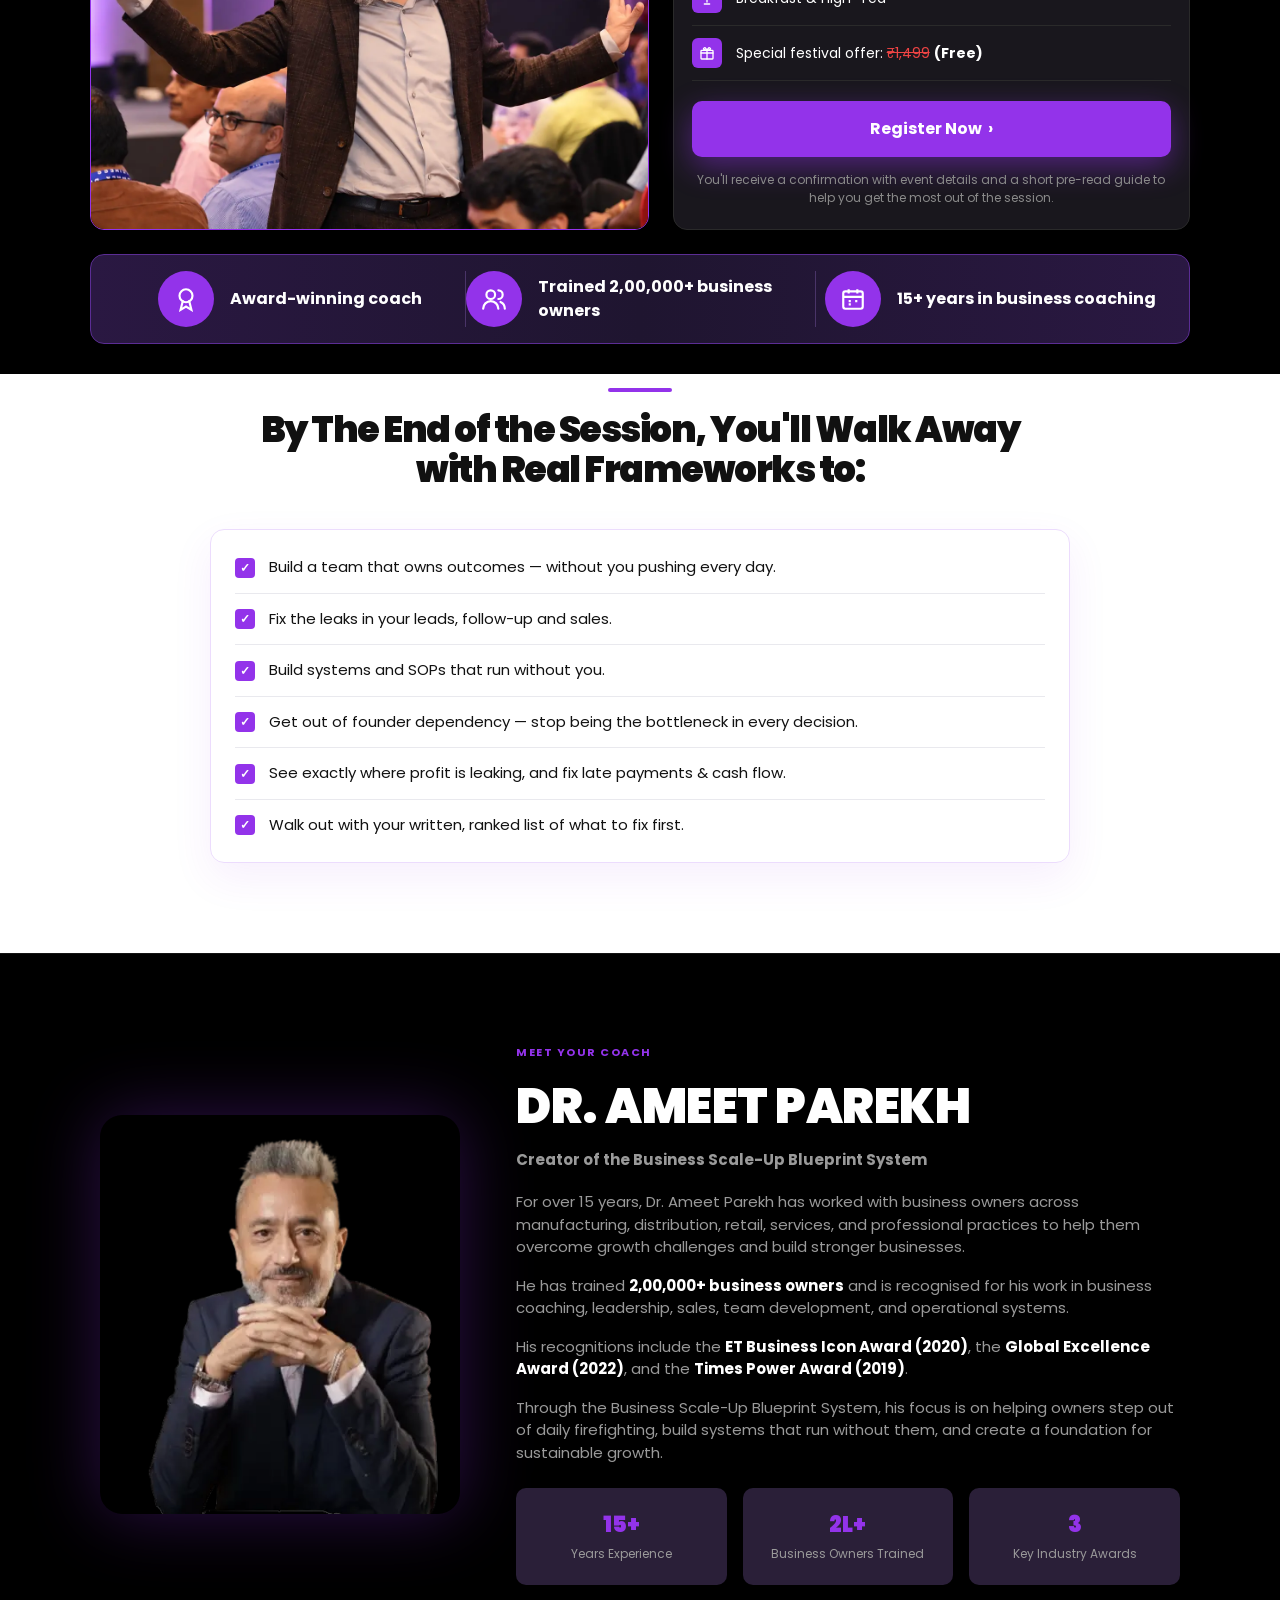
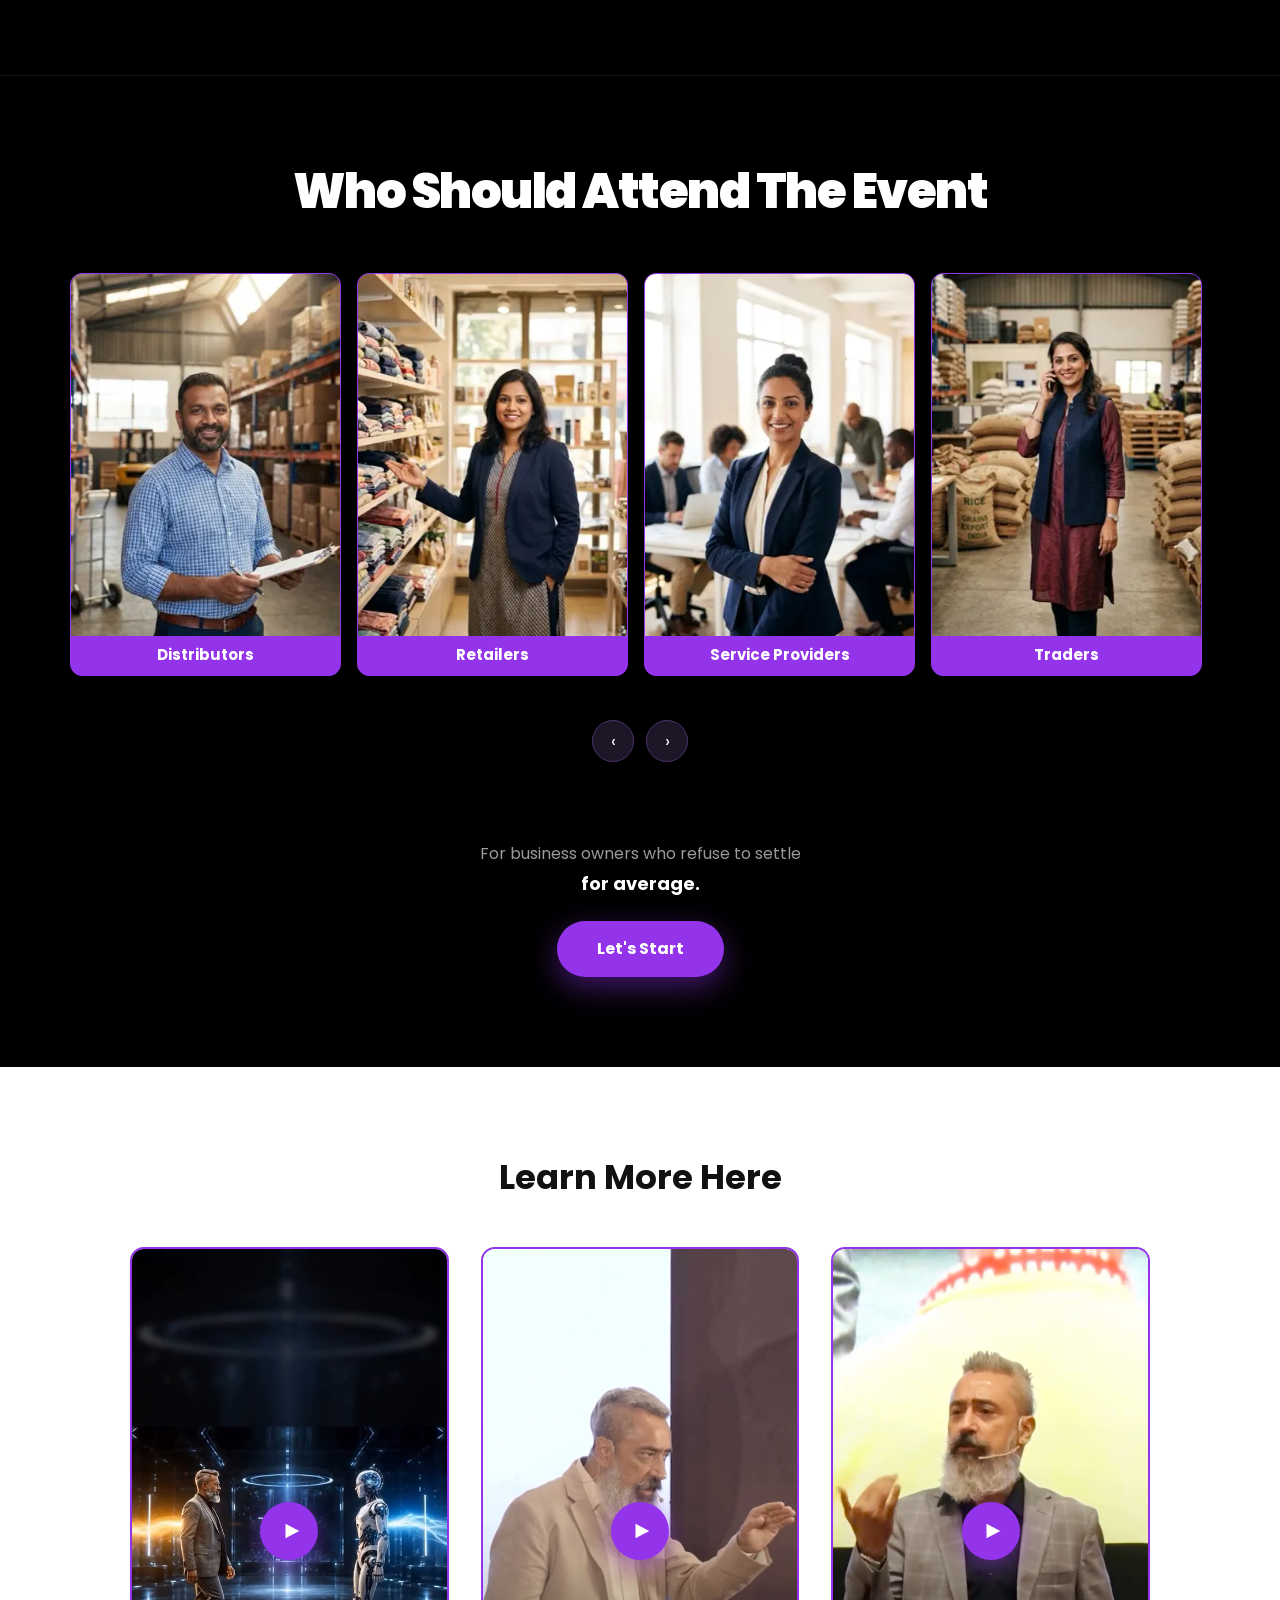
==== commit 28c60935: "some changes" ====
--- a/index.html
+++ b/index.html
@@ -30,7 +30,8 @@
       <a href="#" class="logo-pill"><img src="assets/logo.webp" alt="Business Scale-Up Blueprint"></a>
 
       <h2 class="hero-title">Watch This Video First</h2>
-      <div class="video-box" data-drive-id="1B0YJEiHAaiFu1p62d3DX7DwS8vbmgp_f">
+      <!-- Hero video: local file. Was Google Drive id 1B0YJEiHAaiFu1p62d3DX7DwS8vbmgp_f -->
+      <div class="video-box" data-video-src="assets/videos/ANOTHER%20WORKSHOP%20hero%20section%20.mov">
         <img src="assets/hero-video-thumbnail.jpg" alt="Watch this video first">
         <button class="play" aria-label="Play video"><svg>
             <use href="#i-play" />
@@ -702,21 +703,21 @@
       <h2 class="h-md">Learn More Here</h2>
       <div class="video-grid">
         <div>
-          <div class="vcard tall" data-drive-id="1lSoRQxZu6D0E8X_FQO7mXXeYhn3tXXnj"><img src="assets/learn-video-1.webp"
+          <div class="vcard tall" data-video-src="assets/videos/event_video_01.mp4"><img src="assets/learn-video-1.png"
               alt="My proven strategies to get high quality leads"><button class="play" aria-label="Play"><svg>
                 <use href="#i-play" />
               </svg></button><span class="views">👁 720K Views</span></div>
           <p class="vtitle">My proven strategies to get high quality leads</p>
         </div>
         <div>
-          <div class="vcard tall" data-drive-id="1Pvc9EiCxlb11REQJXqrobD646GtAaXhI"><img src="assets/learn-video-2.webp"
+          <div class="vcard tall" data-video-src="assets/videos/event_video_02.mp4"><img src="assets/learn-video-2.png"
               alt="Client attraction strategies 2025"><button class="play" aria-label="Play"><svg>
                 <use href="#i-play" />
               </svg></button><span class="views">👁 2.1M Views</span></div>
           <p class="vtitle">Client attraction strategies 2025</p>
         </div>
         <div>
-          <div class="vcard tall" data-drive-id="1gn4kbakeb5D9kD_Dyy1lKPWwMI8YJkzR"><img src="assets/learn-video-3.webp"
+          <div class="vcard tall" data-video-src="assets/videos/event_video_03.mp4"><img src="assets/learn-video-3.png"
               alt="Creating a high-ticket offer like a pro"><button class="play" aria-label="Play"><svg>
                 <use href="#i-play" />
               </svg></button><span class="views">👁 1.9M Views</span></div>
@@ -940,6 +941,8 @@
   </div>
 
   <script src="js/main.js"></script>
+  <!-- Registration popup + Firestore + OTP (ES module, so it can import Firebase) -->
+  <script type="module" src="js/lead-form.js"></script>
 </body>
 
 </html>
--- a/css/style.css
+++ b/css/style.css
@@ -117,6 +117,7 @@
 }
 .video-box img { width: 100%; height: 100%; object-fit: cover; }
 .vcard iframe, .video-box iframe { position: absolute; inset: 0; width: 100%; height: 100%; border: 0; }
+.vcard video, .video-box video { position: absolute; inset: 0; width: 100%; height: 100%; background: #000; object-fit: contain; }
 .vcard.is-insta { background: #fff; }
 .hero-desc { max-width: 680px; margin: 30px auto 0; color: var(--grey-2); font-size: 17px; line-height: 1.65; }
 .hero-kicker { margin-top: 80px; font-size: clamp(20px, 2.3vw, 30px); font-weight: 700; color: #e5e5e5; }
